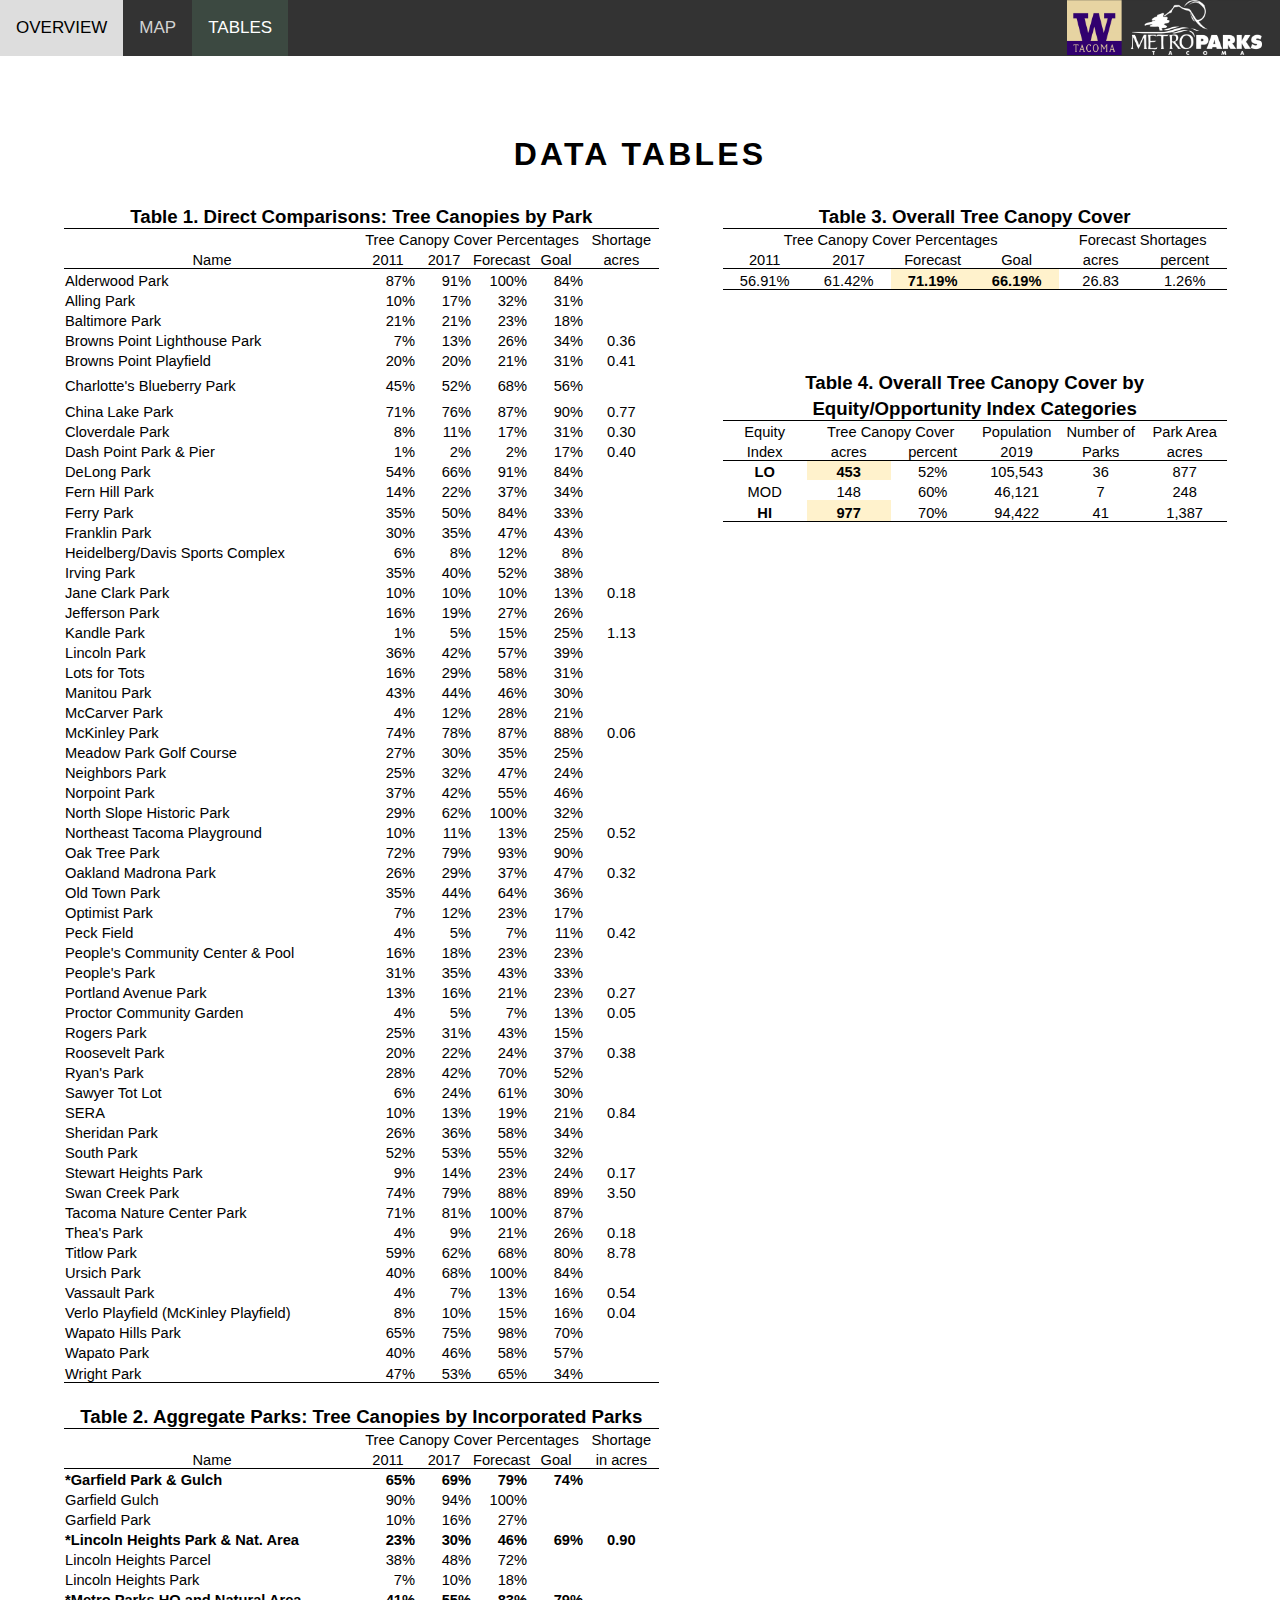
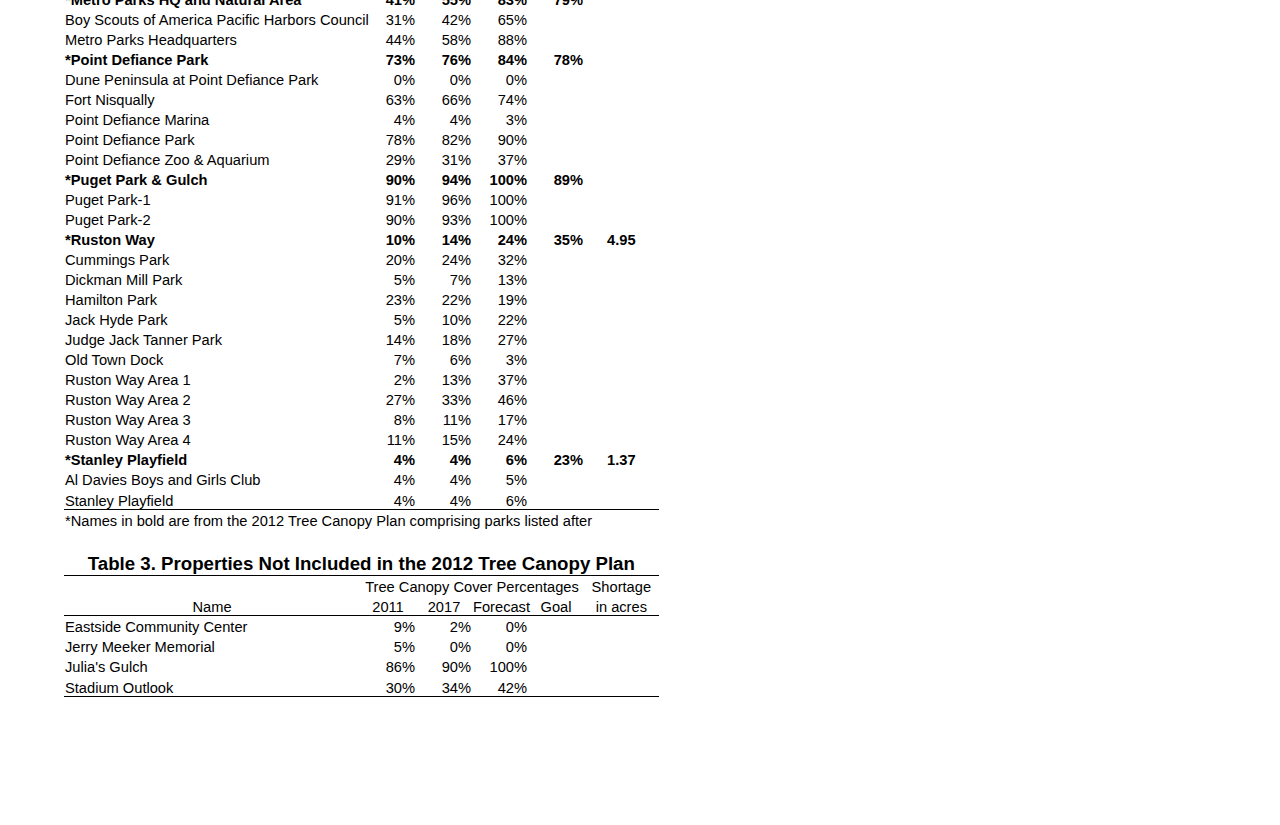
==== tables.htm @ c5629a5f "Add files via upload" ====
<html xmlns:o="urn:schemas-microsoft-com:office:office"
xmlns:x="urn:schemas-microsoft-com:office:excel"
xmlns="http://www.w3.org/TR/REC-html40">

<head>
<meta http-equiv=Content-Type content="text/html; charset=windows-1252">
<meta name=ProgId content=Excel.Sheet>
<meta name=Generator content="Microsoft Excel 15">
<link rel=File-List href="tables_files/filelist.xml">
<link rel="stylesheet" href="styles.css" type="text/css"/>
<style id="MPT_Tree_Canopy_2017_23294_Styles"><!--table
	{mso-displayed-decimal-separator:"\.";
	mso-displayed-thousand-separator:"\,";}
body {
	background-color:#ffffff;
}
.xl1523294
	{padding-top:1px;
	padding-right:1px;
	padding-left:1px;
	mso-ignore:padding;
	color:black;
	font-size:11.0pt;
	font-weight:400;
	font-style:normal;
	text-decoration:none;
	font-family:Calibri, sans-serif;
	mso-font-charset:0;
	mso-number-format:General;
	text-align:general;
	vertical-align:bottom;
	mso-background-source:auto;
	mso-pattern:auto;
	white-space:nowrap;}
.xl6523294
	{padding-top:1px;
	padding-right:1px;
	padding-left:1px;
	mso-ignore:padding;
	color:black;
	font-size:11.0pt;
	font-weight:400;
	font-style:normal;
	text-decoration:none;
	font-family:Calibri, sans-serif;
	mso-font-charset:0;
	mso-number-format:0%;
	text-align:general;
	vertical-align:bottom;
	mso-background-source:auto;
	mso-pattern:auto;
	white-space:nowrap;}
.xl6623294
	{padding-top:1px;
	padding-right:1px;
	padding-left:1px;
	mso-ignore:padding;
	color:black;
	font-size:11.0pt;
	font-weight:400;
	font-style:normal;
	text-decoration:none;
	font-family:Calibri, sans-serif;
	mso-font-charset:0;
	mso-number-format:"_\(* \#\,\#\#0_\)\;_\(* \\\(\#\,\#\#0\\\)\;_\(* \0022-\0022??_\)\;_\(\@_\)";
	text-align:general;
	vertical-align:bottom;
	mso-background-source:auto;
	mso-pattern:auto;
	white-space:nowrap;}
.xl6723294
	{padding-top:1px;
	padding-right:1px;
	padding-left:1px;
	mso-ignore:padding;
	color:black;
	font-size:11.0pt;
	font-weight:400;
	font-style:normal;
	text-decoration:none;
	font-family:Calibri, sans-serif;
	mso-font-charset:0;
	mso-number-format:General;
	text-align:general;
	vertical-align:bottom;
	mso-background-source:auto;
	mso-pattern:auto;
	white-space:normal;}
.xl6823294
	{padding-top:1px;
	padding-right:1px;
	padding-left:1px;
	mso-ignore:padding;
	color:black;
	font-size:11.0pt;
	font-weight:700;
	font-style:normal;
	text-decoration:none;
	font-family:Calibri, sans-serif;
	mso-font-charset:0;
	mso-number-format:General;
	text-align:general;
	vertical-align:bottom;
	mso-background-source:auto;
	mso-pattern:auto;
	white-space:nowrap;}
.xl6923294
	{padding-top:1px;
	padding-right:1px;
	padding-left:1px;
	mso-ignore:padding;
	color:black;
	font-size:11.0pt;
	font-weight:400;
	font-style:normal;
	text-decoration:none;
	font-family:Calibri, sans-serif;
	mso-font-charset:0;
	mso-number-format:"_\(* \#\,\#\#0_\)\;_\(* \\\(\#\,\#\#0\\\)\;_\(* \0022-\0022??_\)\;_\(\@_\)";
	text-align:center;
	vertical-align:bottom;
	mso-background-source:auto;
	mso-pattern:auto;
	white-space:nowrap;}
.xl7023294
	{padding-top:1px;
	padding-right:1px;
	padding-left:1px;
	mso-ignore:padding;
	color:black;
	font-size:11.0pt;
	font-weight:400;
	font-style:normal;
	text-decoration:none;
	font-family:Calibri, sans-serif;
	mso-font-charset:0;
	mso-number-format:General;
	text-align:center;
	vertical-align:bottom;
	mso-background-source:auto;
	mso-pattern:auto;
	white-space:normal;}
.xl7123294
	{padding-top:1px;
	padding-right:1px;
	padding-left:1px;
	mso-ignore:padding;
	color:black;
	font-size:11.0pt;
	font-weight:400;
	font-style:normal;
	text-decoration:none;
	font-family:Calibri, sans-serif;
	mso-font-charset:0;
	mso-number-format:General;
	text-align:center;
	vertical-align:bottom;
	mso-background-source:auto;
	mso-pattern:auto;
	white-space:nowrap;}
.xl7223294
	{padding-top:1px;
	padding-right:1px;
	padding-left:1px;
	mso-ignore:padding;
	color:black;
	font-size:11.0pt;
	font-weight:400;
	font-style:normal;
	text-decoration:none;
	font-family:Calibri, sans-serif;
	mso-font-charset:0;
	mso-number-format:General;
	text-align:general;
	vertical-align:bottom;
	border-top:.5pt solid windowtext;
	border-right:none;
	border-bottom:none;
	border-left:none;
	mso-background-source:auto;
	mso-pattern:auto;
	white-space:nowrap;}
.xl7323294
	{padding-top:1px;
	padding-right:1px;
	padding-left:1px;
	mso-ignore:padding;
	color:black;
	font-size:11.0pt;
	font-weight:400;
	font-style:normal;
	text-decoration:none;
	font-family:Calibri, sans-serif;
	mso-font-charset:0;
	mso-number-format:General;
	text-align:general;
	vertical-align:bottom;
	border-top:none;
	border-right:none;
	border-bottom:1.0pt solid windowtext;
	border-left:none;
	mso-background-source:auto;
	mso-pattern:auto;
	white-space:nowrap;}
.xl7423294
	{padding-top:1px;
	padding-right:1px;
	padding-left:1px;
	mso-ignore:padding;
	color:black;
	font-size:11.0pt;
	font-weight:400;
	font-style:normal;
	text-decoration:none;
	font-family:Calibri, sans-serif;
	mso-font-charset:0;
	mso-number-format:0%;
	text-align:general;
	vertical-align:bottom;
	border-top:none;
	border-right:none;
	border-bottom:1.0pt solid windowtext;
	border-left:none;
	mso-background-source:auto;
	mso-pattern:auto;
	white-space:nowrap;}
.xl7523294
	{padding-top:1px;
	padding-right:1px;
	padding-left:1px;
	mso-ignore:padding;
	color:black;
	font-size:11.0pt;
	font-weight:400;
	font-style:normal;
	text-decoration:none;
	font-family:Calibri, sans-serif;
	mso-font-charset:0;
	mso-number-format:General;
	text-align:center;
	vertical-align:bottom;
	border-top:1.0pt solid windowtext;
	border-right:none;
	border-bottom:none;
	border-left:none;
	mso-background-source:auto;
	mso-pattern:auto;
	white-space:nowrap;}
.xl7623294
	{padding-top:1px;
	padding-right:1px;
	padding-left:1px;
	mso-ignore:padding;
	color:black;
	font-size:11.0pt;
	font-weight:400;
	font-style:normal;
	text-decoration:none;
	font-family:Calibri, sans-serif;
	mso-font-charset:0;
	mso-number-format:General;
	text-align:center;
	vertical-align:bottom;
	border-top:none;
	border-right:none;
	border-bottom:.5pt solid windowtext;
	border-left:none;
	mso-background-source:auto;
	mso-pattern:auto;
	white-space:nowrap;}
.xl7723294
	{padding-top:1px;
	padding-right:1px;
	padding-left:1px;
	mso-ignore:padding;
	color:black;
	font-size:11.0pt;
	font-weight:400;
	font-style:normal;
	text-decoration:none;
	font-family:Calibri, sans-serif;
	mso-font-charset:0;
	mso-number-format:0%;
	text-align:center;
	vertical-align:bottom;
	border-top:none;
	border-right:none;
	border-bottom:.5pt solid windowtext;
	border-left:none;
	mso-background-source:auto;
	mso-pattern:auto;
	white-space:nowrap;}
.xl7823294
	{padding-top:1px;
	padding-right:1px;
	padding-left:1px;
	mso-ignore:padding;
	color:black;
	font-size:11.0pt;
	font-weight:400;
	font-style:normal;
	text-decoration:none;
	font-family:Calibri, sans-serif;
	mso-font-charset:0;
	mso-number-format:0%;
	text-align:center-across;
	vertical-align:bottom;
	border-top:1.0pt solid windowtext;
	border-right:none;
	border-bottom:none;
	border-left:none;
	mso-background-source:auto;
	mso-pattern:auto;
	white-space:nowrap;}
.xl7923294
	{padding-top:1px;
	padding-right:1px;
	padding-left:1px;
	mso-ignore:padding;
	color:black;
	font-size:11.0pt;
	font-weight:400;
	font-style:normal;
	text-decoration:none;
	font-family:Calibri, sans-serif;
	mso-font-charset:0;
	mso-number-format:"_\(* \#\,\#\#0\.00_\)\;_\(* \\\(\#\,\#\#0\.00\\\)\;_\(* \0022-\0022??_\)\;_\(\@_\)";
	text-align:general;
	vertical-align:bottom;
	mso-background-source:auto;
	mso-pattern:auto;
	white-space:nowrap;}
.xl8023294
	{padding-top:1px;
	padding-right:1px;
	padding-left:1px;
	mso-ignore:padding;
	color:black;
	font-size:11.0pt;
	font-weight:400;
	font-style:normal;
	text-decoration:none;
	font-family:Calibri, sans-serif;
	mso-font-charset:0;
	mso-number-format:0;
	text-align:center;
	vertical-align:bottom;
	mso-background-source:auto;
	mso-pattern:auto;
	white-space:nowrap;}
.xl8123294
	{padding-top:1px;
	padding-right:1px;
	padding-left:1px;
	mso-ignore:padding;
	color:black;
	font-size:11.0pt;
	font-weight:400;
	font-style:normal;
	text-decoration:none;
	font-family:Calibri, sans-serif;
	mso-font-charset:0;
	mso-number-format:0%;
	text-align:center;
	vertical-align:bottom;
	mso-background-source:auto;
	mso-pattern:auto;
	white-space:nowrap;}
.xl8223294
	{padding-top:1px;
	padding-right:1px;
	padding-left:1px;
	mso-ignore:padding;
	color:black;
	font-size:11.0pt;
	font-weight:700;
	font-style:normal;
	text-decoration:none;
	font-family:Calibri, sans-serif;
	mso-font-charset:0;
	mso-number-format:General;
	text-align:general;
	vertical-align:bottom;
	border-top:.5pt solid windowtext;
	border-right:none;
	border-bottom:none;
	border-left:none;
	mso-background-source:auto;
	mso-pattern:auto;
	white-space:nowrap;}
.xl8323294
	{padding-top:1px;
	padding-right:1px;
	padding-left:1px;
	mso-ignore:padding;
	color:black;
	font-size:11.0pt;
	font-weight:700;
	font-style:normal;
	text-decoration:none;
	font-family:Calibri, sans-serif;
	mso-font-charset:0;
	mso-number-format:0%;
	text-align:general;
	vertical-align:bottom;
	border-top:.5pt solid windowtext;
	border-right:none;
	border-bottom:none;
	border-left:none;
	mso-background-source:auto;
	mso-pattern:auto;
	white-space:nowrap;}
.xl8423294
	{padding-top:1px;
	padding-right:1px;
	padding-left:1px;
	mso-ignore:padding;
	color:black;
	font-size:11.0pt;
	font-weight:700;
	font-style:normal;
	text-decoration:none;
	font-family:Calibri, sans-serif;
	mso-font-charset:0;
	mso-number-format:0%;
	text-align:general;
	vertical-align:bottom;
	mso-background-source:auto;
	mso-pattern:auto;
	white-space:nowrap;}
.xl8523294
	{padding-top:1px;
	padding-right:1px;
	padding-left:1px;
	mso-ignore:padding;
	color:black;
	font-size:11.0pt;
	font-weight:400;
	font-style:normal;
	text-decoration:none;
	font-family:Calibri, sans-serif;
	mso-font-charset:0;
	mso-number-format:General;
	text-align:center;
	vertical-align:bottom;
	border-top:.5pt solid windowtext;
	border-right:none;
	border-bottom:none;
	border-left:none;
	mso-background-source:auto;
	mso-pattern:auto;
	white-space:nowrap;}
.xl8623294
	{padding-top:1px;
	padding-right:1px;
	padding-left:1px;
	mso-ignore:padding;
	color:black;
	font-size:11.0pt;
	font-weight:400;
	font-style:normal;
	text-decoration:none;
	font-family:Calibri, sans-serif;
	mso-font-charset:0;
	mso-number-format:0%;
	text-align:general;
	vertical-align:bottom;
	border-top:.5pt solid windowtext;
	border-right:none;
	border-bottom:none;
	border-left:none;
	mso-background-source:auto;
	mso-pattern:auto;
	white-space:nowrap;}
.xl8723294
	{padding-top:1px;
	padding-right:1px;
	padding-left:1px;
	mso-ignore:padding;
	color:black;
	font-size:11.0pt;
	font-weight:400;
	font-style:normal;
	text-decoration:none;
	font-family:Calibri, sans-serif;
	mso-font-charset:0;
	mso-number-format:"\#\,\#\#0\.00_\)\;\\\(\#\,\#\#0\.00\\\)";
	text-align:center;
	vertical-align:bottom;
	mso-background-source:auto;
	mso-pattern:auto;
	white-space:nowrap;}
.xl8823294
	{padding-top:1px;
	padding-right:1px;
	padding-left:1px;
	mso-ignore:padding;
	color:black;
	font-size:11.0pt;
	font-weight:400;
	font-style:normal;
	text-decoration:none;
	font-family:Calibri, sans-serif;
	mso-font-charset:0;
	mso-number-format:0%;
	text-align:center;
	vertical-align:bottom;
	mso-background-source:auto;
	mso-pattern:auto;
	white-space:nowrap;}
.xl8923294
	{padding-top:1px;
	padding-right:1px;
	padding-left:1px;
	mso-ignore:padding;
	color:black;
	font-size:11.0pt;
	font-weight:400;
	font-style:normal;
	text-decoration:none;
	font-family:Calibri, sans-serif;
	mso-font-charset:0;
	mso-number-format:Percent;
	text-align:center;
	vertical-align:bottom;
	border-top:.5pt solid windowtext;
	border-right:none;
	border-bottom:1.0pt solid windowtext;
	border-left:none;
	mso-background-source:auto;
	mso-pattern:auto;
	white-space:nowrap;}
.xl9023294
	{padding-top:1px;
	padding-right:1px;
	padding-left:1px;
	mso-ignore:padding;
	color:black;
	font-size:11.0pt;
	font-weight:400;
	font-style:normal;
	text-decoration:none;
	font-family:Calibri, sans-serif;
	mso-font-charset:0;
	mso-number-format:"\#\,\#\#0\.00_\)\;\\\(\#\,\#\#0\.00\\\)";
	text-align:center;
	vertical-align:bottom;
	border-top:.5pt solid windowtext;
	border-right:none;
	border-bottom:1.0pt solid windowtext;
	border-left:none;
	mso-background-source:auto;
	mso-pattern:auto;
	white-space:nowrap;}
.xl9123294
	{padding-top:1px;
	padding-right:1px;
	padding-left:1px;
	mso-ignore:padding;
	color:black;
	font-size:11.0pt;
	font-weight:700;
	font-style:normal;
	text-decoration:none;
	font-family:Calibri, sans-serif;
	mso-font-charset:0;
	mso-number-format:General;
	text-align:center;
	vertical-align:bottom;
	border-top:.5pt solid windowtext;
	border-right:none;
	border-bottom:none;
	border-left:none;
	mso-background-source:auto;
	mso-pattern:auto;
	white-space:nowrap;}
.xl9223294
	{padding-top:1px;
	padding-right:1px;
	padding-left:1px;
	mso-ignore:padding;
	color:black;
	font-size:11.0pt;
	font-weight:700;
	font-style:normal;
	text-decoration:none;
	font-family:Calibri, sans-serif;
	mso-font-charset:0;
	mso-number-format:0;
	text-align:center;
	vertical-align:bottom;
	border-top:.5pt solid windowtext;
	border-right:none;
	border-bottom:none;
	border-left:none;
	background:#FFF2CC;
	mso-pattern:black none;
	white-space:nowrap;}
.xl9323294
	{padding-top:1px;
	padding-right:1px;
	padding-left:1px;
	mso-ignore:padding;
	color:black;
	font-size:11.0pt;
	font-weight:400;
	font-style:normal;
	text-decoration:none;
	font-family:Calibri, sans-serif;
	mso-font-charset:0;
	mso-number-format:0%;
	text-align:center;
	vertical-align:bottom;
	border-top:.5pt solid windowtext;
	border-right:none;
	border-bottom:none;
	border-left:none;
	mso-background-source:auto;
	mso-pattern:auto;
	white-space:nowrap;}
.xl9423294
	{padding-top:1px;
	padding-right:1px;
	padding-left:1px;
	mso-ignore:padding;
	color:black;
	font-size:11.0pt;
	font-weight:700;
	font-style:normal;
	text-decoration:none;
	font-family:Calibri, sans-serif;
	mso-font-charset:0;
	mso-number-format:General;
	text-align:center;
	vertical-align:bottom;
	border-top:none;
	border-right:none;
	border-bottom:1.0pt solid windowtext;
	border-left:none;
	mso-background-source:auto;
	mso-pattern:auto;
	white-space:nowrap;}
.xl9523294
	{padding-top:1px;
	padding-right:1px;
	padding-left:1px;
	mso-ignore:padding;
	color:black;
	font-size:11.0pt;
	font-weight:700;
	font-style:normal;
	text-decoration:none;
	font-family:Calibri, sans-serif;
	mso-font-charset:0;
	mso-number-format:0;
	text-align:center;
	vertical-align:bottom;
	border-top:none;
	border-right:none;
	border-bottom:1.0pt solid windowtext;
	border-left:none;
	background:#FFF2CC;
	mso-pattern:black none;
	white-space:nowrap;}
.xl9623294
	{padding-top:1px;
	padding-right:1px;
	padding-left:1px;
	mso-ignore:padding;
	color:black;
	font-size:11.0pt;
	font-weight:400;
	font-style:normal;
	text-decoration:none;
	font-family:Calibri, sans-serif;
	mso-font-charset:0;
	mso-number-format:General;
	text-align:center;
	vertical-align:bottom;
	border-top:none;
	border-right:none;
	border-bottom:1.0pt solid windowtext;
	border-left:none;
	mso-background-source:auto;
	mso-pattern:auto;
	white-space:nowrap;}
.xl9723294
	{padding-top:1px;
	padding-right:1px;
	padding-left:1px;
	mso-ignore:padding;
	color:black;
	font-size:11.0pt;
	font-weight:400;
	font-style:normal;
	text-decoration:none;
	font-family:Calibri, sans-serif;
	mso-font-charset:0;
	mso-number-format:0%;
	text-align:center;
	vertical-align:bottom;
	border-top:none;
	border-right:none;
	border-bottom:1.0pt solid windowtext;
	border-left:none;
	mso-background-source:auto;
	mso-pattern:auto;
	white-space:nowrap;}
.xl9823294
	{padding-top:1px;
	padding-right:1px;
	padding-left:1px;
	mso-ignore:padding;
	color:black;
	font-size:11.0pt;
	font-weight:700;
	font-style:normal;
	text-decoration:none;
	font-family:Calibri, sans-serif;
	mso-font-charset:0;
	mso-number-format:Percent;
	text-align:center;
	vertical-align:bottom;
	border-top:.5pt solid windowtext;
	border-right:none;
	border-bottom:1.0pt solid windowtext;
	border-left:none;
	background:#FFF2CC;
	mso-pattern:black none;
	white-space:nowrap;}
.xl9923294
	{padding-top:1px;
	padding-right:1px;
	padding-left:1px;
	mso-ignore:padding;
	color:black;
	font-size:11.0pt;
	font-weight:400;
	font-style:normal;
	text-decoration:none;
	font-family:Calibri, sans-serif;
	mso-font-charset:0;
	mso-number-format:Fixed;
	text-align:center;
	vertical-align:bottom;
	border-top:.5pt solid windowtext;
	border-right:none;
	border-bottom:none;
	border-left:none;
	mso-background-source:auto;
	mso-pattern:auto;
	white-space:nowrap;}
.xl10023294
	{padding-top:1px;
	padding-right:1px;
	padding-left:1px;
	mso-ignore:padding;
	color:black;
	font-size:11.0pt;
	font-weight:400;
	font-style:normal;
	text-decoration:none;
	font-family:Calibri, sans-serif;
	mso-font-charset:0;
	mso-number-format:Fixed;
	text-align:center;
	vertical-align:bottom;
	mso-background-source:auto;
	mso-pattern:auto;
	white-space:nowrap;}
.xl10123294
	{padding-top:1px;
	padding-right:1px;
	padding-left:1px;
	mso-ignore:padding;
	color:black;
	font-size:11.0pt;
	font-weight:400;
	font-style:normal;
	text-decoration:none;
	font-family:Calibri, sans-serif;
	mso-font-charset:0;
	mso-number-format:Fixed;
	text-align:center;
	vertical-align:bottom;
	border-top:none;
	border-right:none;
	border-bottom:1.0pt solid windowtext;
	border-left:none;
	mso-background-source:auto;
	mso-pattern:auto;
	white-space:nowrap;}
.xl10223294
	{padding-top:1px;
	padding-right:1px;
	padding-left:1px;
	mso-ignore:padding;
	color:black;
	font-size:11.0pt;
	font-weight:400;
	font-style:normal;
	text-decoration:none;
	font-family:Calibri, sans-serif;
	mso-font-charset:0;
	mso-number-format:"\#\,\#\#0";
	text-align:center;
	vertical-align:bottom;
	border-top:.5pt solid windowtext;
	border-right:none;
	border-bottom:none;
	border-left:none;
	mso-background-source:auto;
	mso-pattern:auto;
	white-space:nowrap;}
.xl10323294
	{padding-top:1px;
	padding-right:1px;
	padding-left:1px;
	mso-ignore:padding;
	color:black;
	font-size:11.0pt;
	font-weight:400;
	font-style:normal;
	text-decoration:none;
	font-family:Calibri, sans-serif;
	mso-font-charset:0;
	mso-number-format:"\#\,\#\#0";
	text-align:center;
	vertical-align:bottom;
	mso-background-source:auto;
	mso-pattern:auto;
	white-space:nowrap;}
.xl10423294
	{padding-top:1px;
	padding-right:1px;
	padding-left:1px;
	mso-ignore:padding;
	color:black;
	font-size:11.0pt;
	font-weight:400;
	font-style:normal;
	text-decoration:none;
	font-family:Calibri, sans-serif;
	mso-font-charset:0;
	mso-number-format:"\#\,\#\#0";
	text-align:center;
	vertical-align:bottom;
	border-top:none;
	border-right:none;
	border-bottom:1.0pt solid windowtext;
	border-left:none;
	mso-background-source:auto;
	mso-pattern:auto;
	white-space:nowrap;}
.xl10523294
	{padding-top:1px;
	padding-right:1px;
	padding-left:1px;
	mso-ignore:padding;
	color:black;
	font-size:11.0pt;
	font-weight:400;
	font-style:normal;
	text-decoration:none;
	font-family:Calibri, sans-serif;
	mso-font-charset:0;
	mso-number-format:"\#\,\#\#0_\)\;\\\(\#\,\#\#0\\\)";
	text-align:center;
	vertical-align:bottom;
	border-top:.5pt solid windowtext;
	border-right:none;
	border-bottom:none;
	border-left:none;
	mso-background-source:auto;
	mso-pattern:auto;
	white-space:nowrap;}
.xl10623294
	{padding-top:1px;
	padding-right:1px;
	padding-left:1px;
	mso-ignore:padding;
	color:black;
	font-size:11.0pt;
	font-weight:400;
	font-style:normal;
	text-decoration:none;
	font-family:Calibri, sans-serif;
	mso-font-charset:0;
	mso-number-format:"\#\,\#\#0_\)\;\\\(\#\,\#\#0\\\)";
	text-align:center;
	vertical-align:bottom;
	mso-background-source:auto;
	mso-pattern:auto;
	white-space:nowrap;}
.xl10723294
	{padding-top:1px;
	padding-right:1px;
	padding-left:1px;
	mso-ignore:padding;
	color:black;
	font-size:11.0pt;
	font-weight:400;
	font-style:normal;
	text-decoration:none;
	font-family:Calibri, sans-serif;
	mso-font-charset:0;
	mso-number-format:"\#\,\#\#0_\)\;\\\(\#\,\#\#0\\\)";
	text-align:center;
	vertical-align:bottom;
	border-top:none;
	border-right:none;
	border-bottom:1.0pt solid windowtext;
	border-left:none;
	mso-background-source:auto;
	mso-pattern:auto;
	white-space:nowrap;}
.xl10823294
	{padding-top:1px;
	padding-right:1px;
	padding-left:1px;
	mso-ignore:padding;
	color:black;
	font-size:14.0pt;
	font-weight:700;
	font-style:normal;
	text-decoration:none;
	font-family:Calibri, sans-serif;
	mso-font-charset:0;
	mso-number-format:"_\(* \#\,\#\#0_\)\;_\(* \\\(\#\,\#\#0\\\)\;_\(* \0022-\0022??_\)\;_\(\@_\)";
	text-align:center-across;
	vertical-align:bottom;
	border-top:none;
	border-right:none;
	border-bottom:1.0pt solid windowtext;
	border-left:none;
	mso-background-source:auto;
	mso-pattern:auto;
	white-space:nowrap;}
.xl10923294
	{padding-top:1px;
	padding-right:1px;
	padding-left:1px;
	mso-ignore:padding;
	color:black;
	font-size:14.0pt;
	font-weight:700;
	font-style:normal;
	text-decoration:none;
	font-family:Calibri, sans-serif;
	mso-font-charset:0;
	mso-number-format:General;
	text-align:center-across;
	vertical-align:bottom;
	mso-background-source:auto;
	mso-pattern:auto;
	white-space:nowrap;}
.xl11023294
	{padding-top:1px;
	padding-right:1px;
	padding-left:1px;
	mso-ignore:padding;
	color:black;
	font-size:14.0pt;
	font-weight:700;
	font-style:normal;
	text-decoration:none;
	font-family:Calibri, sans-serif;
	mso-font-charset:0;
	mso-number-format:General;
	text-align:center-across;
	vertical-align:bottom;
	border-top:none;
	border-right:none;
	border-bottom:1.0pt solid windowtext;
	border-left:none;
	mso-background-source:auto;
	mso-pattern:auto;
	white-space:nowrap;}
.xl11123294
	{padding-top:1px;
	padding-right:1px;
	padding-left:1px;
	mso-ignore:padding;
	color:black;
	font-size:11.0pt;
	font-weight:400;
	font-style:normal;
	text-decoration:none;
	font-family:Calibri, sans-serif;
	mso-font-charset:0;
	mso-number-format:"\#\,\#\#0\.00_\)\;\\\(\#\,\#\#0\.00\\\)";
	text-align:center;
	vertical-align:bottom;
	border-top:none;
	border-right:none;
	border-bottom:1.0pt solid windowtext;
	border-left:none;
	mso-background-source:auto;
	mso-pattern:auto;
	white-space:nowrap;}
.xl11223294
	{padding-top:1px;
	padding-right:1px;
	padding-left:1px;
	mso-ignore:padding;
	color:black;
	font-size:11.0pt;
	font-weight:700;
	font-style:normal;
	text-decoration:none;
	font-family:Calibri, sans-serif;
	mso-font-charset:0;
	mso-number-format:"\#\,\#\#0\.00_\)\;\\\(\#\,\#\#0\.00\\\)";
	text-align:center;
	vertical-align:bottom;
	border-top:.5pt solid windowtext;
	border-right:none;
	border-bottom:none;
	border-left:none;
	mso-background-source:auto;
	mso-pattern:auto;
	white-space:nowrap;}
.xl11323294
	{padding-top:1px;
	padding-right:1px;
	padding-left:1px;
	mso-ignore:padding;
	color:black;
	font-size:11.0pt;
	font-weight:700;
	font-style:normal;
	text-decoration:none;
	font-family:Calibri, sans-serif;
	mso-font-charset:0;
	mso-number-format:"\#\,\#\#0\.00_\)\;\\\(\#\,\#\#0\.00\\\)";
	text-align:center;
	vertical-align:bottom;
	mso-background-source:auto;
	mso-pattern:auto;
	white-space:nowrap;}
.xl11423294
	{padding-top:1px;
	padding-right:1px;
	padding-left:1px;
	mso-ignore:padding;
	color:black;
	font-size:11.0pt;
	font-weight:400;
	font-style:normal;
	text-decoration:none;
	font-family:Calibri, sans-serif;
	mso-font-charset:0;
	mso-number-format:0%;
	text-align:center;
	vertical-align:bottom;
	border-top:1.0pt solid windowtext;
	border-right:none;
	border-bottom:none;
	border-left:none;
	mso-background-source:auto;
	mso-pattern:auto;
	white-space:nowrap;}
--></style>
<title>Tables: Tree Canopy Update</title>
</head>

<body>
<!--[if !excel]>&nbsp;&nbsp;<![endif]-->
<!--The following information was generated by Microsoft Excel's Publish as Web
Page wizard.-->
<!--If the same item is republished from Excel, all information between the DIV
tags will be replaced.-->
<!----------------------------->
<!--START OF OUTPUT FROM EXCEL PUBLISH AS WEB PAGE WIZARD -->
<!----------------------------->

<body>
	<div class="topnav">
	 <a href="index.html">OVERVIEW</a>
	 <a href="map.html">MAP</a>
	 <a class="active" href="tables.htm">TABLES</a>
	 <img src="images/Logos_UW_MPT.png" style="height:55px; float:right">
	</div>
	<h1>Data Tables</h1>

<div id="MPT_Tree_Canopy_2017_23294" align=center x:publishsource="Excel">

<table border=0 cellpadding=0 cellspacing=0 width=1163 style='border-collapse:
 collapse;table-layout:fixed;width:872pt'>
 <col class=xl6623294 width=296 style='mso-width-source:userset;mso-width-alt:
 10825;width:222pt'>
 <col class=xl6523294 width=56 span=4 style='mso-width-source:userset;
 mso-width-alt:2048;width:42pt'>
 <col class=xl6923294 width=75 style='mso-width-source:userset;mso-width-alt:
 2742;width:56pt'>
 <col width=64 style='width:48pt'>
 <col width=84 span=6 style='mso-width-source:userset;mso-width-alt:3072;
 width:63pt'>
 <tr height=26 style='height:19.5pt'>
  <td height=26 colspan=6 class=xl11023294 align=center width=595
  style='height:19.5pt;width:446pt'>Table 1. Direct Comparisons: Tree Canopies
  by Park</td>
  <td class=xl1523294 width=64 style='width:48pt'></td>
  <td colspan=6 class=xl10923294 align=center width=504 style='width:378pt'>Table
  3. Overall Tree Canopy Cover</td>
 </tr>
 <tr height=20 style='height:15.0pt'>
  <td height=20 class=xl7523294 style='height:15.0pt'>&nbsp;</td>
  <td colspan=4 class=xl7823294 align=center>Tree Canopy Cover Percentages</td>
  <td class=xl7123294>Shortage</td>
  <td class=xl1523294></td>
  <td colspan=4 class=xl7523294>Tree Canopy Cover Percentages</td>
  <td colspan=2 class=xl7523294>Forecast Shortages</td>
 </tr>
 <tr class=xl6723294 height=20 style='height:15.0pt'>
  <td height=20 class=xl7623294 style='height:15.0pt'>Name</td>
  <td class=xl7623294>2011</td>
  <td class=xl7623294>2017</td>
  <td class=xl7623294>Forecast</td>
  <td class=xl7723294>Goal</td>
  <td class=xl7623294>acres</td>
  <td class=xl6723294 width=64 style='width:48pt'></td>
  <td class=xl7023294 width=84 style='width:63pt'>2011</td>
  <td class=xl7023294 width=84 style='width:63pt'>2017</td>
  <td class=xl7023294 width=84 style='width:63pt'>Forecast</td>
  <td class=xl7123294>Goal</td>
  <td class=xl7123294>acres</td>
  <td class=xl7023294 width=84 style='width:63pt'>percent</td>
 </tr>
 <tr height=21 style='height:15.75pt'>
  <td height=21 class=xl1523294 style='height:15.75pt'>Alderwood Park</td>
  <td class=xl6523294 align=right>87%</td>
  <td class=xl6523294 align=right>91%</td>
  <td class=xl6523294 align=right>100%</td>
  <td class=xl6523294 align=right>84%</td>
  <td class=xl8723294></td>
  <td class=xl1523294></td>
  <td class=xl8923294>56.91%</td>
  <td class=xl8923294>61.42%</td>
  <td class=xl9823294>71.19%</td>
  <td class=xl9823294>66.19%</td>
  <td class=xl9023294>26.83 </td>
  <td class=xl8923294>1.26%</td>
 </tr>
 <tr height=20 style='height:15.0pt'>
  <td height=20 class=xl1523294 style='height:15.0pt'>Alling Park</td>
  <td class=xl6523294 align=right>10%</td>
  <td class=xl6523294 align=right>17%</td>
  <td class=xl6523294 align=right>32%</td>
  <td class=xl6523294 align=right>31%</td>
  <td class=xl8723294></td>
  <td class=xl1523294></td>
  <td class=xl1523294></td>
  <td class=xl1523294></td>
  <td class=xl1523294></td>
  <td class=xl1523294></td>
  <td class=xl7923294></td>
  <td class=xl1523294></td>
 </tr>
 <tr height=20 style='height:15.0pt'>
  <td height=20 class=xl1523294 style='height:15.0pt'>Baltimore Park</td>
  <td class=xl6523294 align=right>21%</td>
  <td class=xl6523294 align=right>21%</td>
  <td class=xl6523294 align=right>23%</td>
  <td class=xl6523294 align=right>18%</td>
  <td class=xl8723294></td>
  <td class=xl1523294></td>
  <td class=xl1523294></td>
  <td class=xl1523294></td>
  <td class=xl1523294></td>
  <td class=xl1523294></td>
  <td class=xl1523294></td>
  <td class=xl1523294></td>
 </tr>
 <tr height=20 style='height:15.0pt'>
  <td height=20 class=xl1523294 style='height:15.0pt'>Browns Point Lighthouse
  Park</td>
  <td class=xl6523294 align=right>7%</td>
  <td class=xl6523294 align=right>13%</td>
  <td class=xl6523294 align=right>26%</td>
  <td class=xl6523294 align=right>34%</td>
  <td class=xl8723294>0.36 </td>
  <td class=xl1523294></td>
  <td class=xl1523294></td>
  <td class=xl1523294></td>
  <td class=xl1523294></td>
  <td class=xl1523294></td>
  <td class=xl1523294></td>
  <td class=xl1523294></td>
 </tr>
 <tr height=20 style='height:15.0pt'>
  <td height=20 class=xl1523294 style='height:15.0pt'>Browns Point Playfield</td>
  <td class=xl6523294 align=right>20%</td>
  <td class=xl6523294 align=right>20%</td>
  <td class=xl6523294 align=right>21%</td>
  <td class=xl6523294 align=right>31%</td>
  <td class=xl8723294>0.41 </td>
  <td class=xl1523294></td>
  <td class=xl1523294></td>
  <td class=xl1523294></td>
  <td class=xl1523294></td>
  <td class=xl1523294></td>
  <td class=xl1523294></td>
  <td class=xl1523294></td>
 </tr>
 <tr height=25 style='height:18.75pt'>
  <td height=25 class=xl1523294 style='height:18.75pt'>Charlotte's Blueberry
  Park</td>
  <td class=xl6523294 align=right>45%</td>
  <td class=xl6523294 align=right>52%</td>
  <td class=xl6523294 align=right>68%</td>
  <td class=xl6523294 align=right>56%</td>
  <td class=xl8723294></td>
  <td class=xl1523294></td>
  <td colspan=6 class=xl10923294 align=center>Table 4. Overall Tree Canopy
  Cover by</td>
 </tr>
 <tr height=26 style='height:19.5pt'>
  <td height=26 class=xl1523294 style='height:19.5pt'>China Lake Park</td>
  <td class=xl6523294 align=right>71%</td>
  <td class=xl6523294 align=right>76%</td>
  <td class=xl6523294 align=right>87%</td>
  <td class=xl6523294 align=right>90%</td>
  <td class=xl8723294>0.77 </td>
  <td class=xl1523294></td>
  <td colspan=6 class=xl10923294 align=center>Equity/Opportunity Index
  Categories</td>
 </tr>
 <tr height=20 style='height:15.0pt'>
  <td height=20 class=xl1523294 style='height:15.0pt'>Cloverdale Park</td>
  <td class=xl6523294 align=right>8%</td>
  <td class=xl6523294 align=right>11%</td>
  <td class=xl6523294 align=right>17%</td>
  <td class=xl6523294 align=right>31%</td>
  <td class=xl8723294>0.30 </td>
  <td class=xl1523294></td>
  <td class=xl7523294>Equity</td>
  <td colspan=2 class=xl7523294>Tree Canopy Cover</td>
  <td class=xl7523294>Population</td>
  <td class=xl7523294>Number of</td>
  <td class=xl7523294>Park Area</td>
 </tr>
 <tr height=20 style='height:15.0pt'>
  <td height=20 class=xl1523294 style='height:15.0pt'>Dash Point Park &amp;
  Pier</td>
  <td class=xl6523294 align=right>1%</td>
  <td class=xl6523294 align=right>2%</td>
  <td class=xl6523294 align=right>2%</td>
  <td class=xl6523294 align=right>17%</td>
  <td class=xl8723294>0.40 </td>
  <td class=xl1523294></td>
  <td class=xl7123294>Index</td>
  <td class=xl7123294>acres</td>
  <td class=xl7123294>percent</td>
  <td class=xl7123294>2019</td>
  <td class=xl7123294>Parks</td>
  <td class=xl7123294>acres</td>
 </tr>
 <tr height=20 style='height:15.0pt'>
  <td height=20 class=xl1523294 style='height:15.0pt'>DeLong Park</td>
  <td class=xl6523294 align=right>54%</td>
  <td class=xl6523294 align=right>66%</td>
  <td class=xl6523294 align=right>91%</td>
  <td class=xl6523294 align=right>84%</td>
  <td class=xl8723294></td>
  <td class=xl1523294></td>
  <td class=xl9123294>LO</td>
  <td class=xl9223294>453</td>
  <td class=xl9323294>52%</td>
  <td class=xl10223294>105,543</td>
  <td class=xl8523294>36</td>
  <td class=xl10523294>877 </td>
 </tr>
 <tr height=20 style='height:15.0pt'>
  <td height=20 class=xl1523294 style='height:15.0pt'>Fern Hill Park</td>
  <td class=xl6523294 align=right>14%</td>
  <td class=xl6523294 align=right>22%</td>
  <td class=xl6523294 align=right>37%</td>
  <td class=xl6523294 align=right>34%</td>
  <td class=xl8723294></td>
  <td class=xl1523294></td>
  <td class=xl7123294>MOD</td>
  <td class=xl8023294>148</td>
  <td class=xl8823294>60%</td>
  <td class=xl10323294>46,121</td>
  <td class=xl7123294>7</td>
  <td class=xl10623294>248 </td>
 </tr>
 <tr height=21 style='height:15.75pt'>
  <td height=21 class=xl1523294 style='height:15.75pt'>Ferry Park</td>
  <td class=xl6523294 align=right>35%</td>
  <td class=xl6523294 align=right>50%</td>
  <td class=xl6523294 align=right>84%</td>
  <td class=xl6523294 align=right>33%</td>
  <td class=xl8723294></td>
  <td class=xl1523294></td>
  <td class=xl9423294>HI</td>
  <td class=xl9523294>977</td>
  <td class=xl9723294>70%</td>
  <td class=xl10423294>94,422</td>
  <td class=xl9623294>41</td>
  <td class=xl10723294>1,387 </td>
 </tr>
 <tr height=20 style='height:15.0pt'>
  <td height=20 class=xl1523294 style='height:15.0pt'>Franklin Park</td>
  <td class=xl6523294 align=right>30%</td>
  <td class=xl6523294 align=right>35%</td>
  <td class=xl6523294 align=right>47%</td>
  <td class=xl6523294 align=right>43%</td>
  <td class=xl8723294></td>
  <td class=xl1523294></td>
  <td class=xl1523294></td>
  <td class=xl1523294></td>
  <td class=xl1523294></td>
  <td class=xl1523294></td>
  <td class=xl1523294></td>
  <td class=xl1523294></td>
 </tr>
 <tr height=20 style='height:15.0pt'>
  <td height=20 class=xl1523294 style='height:15.0pt'>Heidelberg/Davis Sports
  Complex</td>
  <td class=xl6523294 align=right>6%</td>
  <td class=xl6523294 align=right>8%</td>
  <td class=xl6523294 align=right>12%</td>
  <td class=xl6523294 align=right>8%</td>
  <td class=xl8723294></td>
  <td class=xl1523294></td>
  <td class=xl1523294></td>
  <td class=xl1523294></td>
  <td class=xl1523294></td>
  <td class=xl1523294></td>
  <td class=xl1523294></td>
  <td class=xl1523294></td>
 </tr>
 <tr height=20 style='height:15.0pt'>
  <td height=20 class=xl1523294 style='height:15.0pt'>Irving Park</td>
  <td class=xl6523294 align=right>35%</td>
  <td class=xl6523294 align=right>40%</td>
  <td class=xl6523294 align=right>52%</td>
  <td class=xl6523294 align=right>38%</td>
  <td class=xl8723294></td>
  <td class=xl1523294></td>
  <td class=xl1523294></td>
  <td class=xl1523294></td>
  <td class=xl1523294></td>
  <td class=xl1523294></td>
  <td class=xl1523294></td>
  <td class=xl1523294></td>
 </tr>
 <tr height=20 style='height:15.0pt'>
  <td height=20 class=xl1523294 style='height:15.0pt'>Jane Clark Park</td>
  <td class=xl6523294 align=right>10%</td>
  <td class=xl6523294 align=right>10%</td>
  <td class=xl6523294 align=right>10%</td>
  <td class=xl6523294 align=right>13%</td>
  <td class=xl8723294>0.18 </td>
  <td class=xl1523294></td>
  <td class=xl1523294></td>
  <td class=xl1523294></td>
  <td class=xl1523294></td>
  <td class=xl1523294></td>
  <td class=xl1523294></td>
  <td class=xl1523294></td>
 </tr>
 <tr height=20 style='height:15.0pt'>
  <td height=20 class=xl1523294 style='height:15.0pt'>Jefferson Park</td>
  <td class=xl6523294 align=right>16%</td>
  <td class=xl6523294 align=right>19%</td>
  <td class=xl6523294 align=right>27%</td>
  <td class=xl6523294 align=right>26%</td>
  <td class=xl8723294></td>
  <td class=xl1523294></td>
  <td class=xl1523294></td>
  <td class=xl1523294></td>
  <td class=xl1523294></td>
  <td class=xl1523294></td>
  <td class=xl1523294></td>
  <td class=xl1523294></td>
 </tr>
 <tr height=20 style='height:15.0pt'>
  <td height=20 class=xl1523294 style='height:15.0pt'>Kandle Park</td>
  <td class=xl6523294 align=right>1%</td>
  <td class=xl6523294 align=right>5%</td>
  <td class=xl6523294 align=right>15%</td>
  <td class=xl6523294 align=right>25%</td>
  <td class=xl8723294>1.13 </td>
  <td class=xl1523294></td>
  <td class=xl1523294></td>
  <td class=xl1523294></td>
  <td class=xl1523294></td>
  <td class=xl1523294></td>
  <td class=xl1523294></td>
  <td class=xl1523294></td>
 </tr>
 <tr height=20 style='height:15.0pt'>
  <td height=20 class=xl1523294 style='height:15.0pt'>Lincoln Park</td>
  <td class=xl6523294 align=right>36%</td>
  <td class=xl6523294 align=right>42%</td>
  <td class=xl6523294 align=right>57%</td>
  <td class=xl6523294 align=right>39%</td>
  <td class=xl8723294></td>
  <td class=xl1523294></td>
  <td class=xl1523294></td>
  <td class=xl1523294></td>
  <td class=xl1523294></td>
  <td class=xl1523294></td>
  <td class=xl1523294></td>
  <td class=xl1523294></td>
 </tr>
 <tr height=20 style='height:15.0pt'>
  <td height=20 class=xl1523294 style='height:15.0pt'>Lots for Tots</td>
  <td class=xl6523294 align=right>16%</td>
  <td class=xl6523294 align=right>29%</td>
  <td class=xl6523294 align=right>58%</td>
  <td class=xl6523294 align=right>31%</td>
  <td class=xl8723294></td>
  <td class=xl1523294></td>
  <td class=xl1523294></td>
  <td class=xl1523294></td>
  <td class=xl1523294></td>
  <td class=xl1523294></td>
  <td class=xl1523294></td>
  <td class=xl1523294></td>
 </tr>
 <tr height=20 style='height:15.0pt'>
  <td height=20 class=xl1523294 style='height:15.0pt'>Manitou Park</td>
  <td class=xl6523294 align=right>43%</td>
  <td class=xl6523294 align=right>44%</td>
  <td class=xl6523294 align=right>46%</td>
  <td class=xl6523294 align=right>30%</td>
  <td class=xl8723294></td>
  <td class=xl1523294></td>
  <td class=xl1523294></td>
  <td class=xl1523294></td>
  <td class=xl1523294></td>
  <td class=xl1523294></td>
  <td class=xl1523294></td>
  <td class=xl1523294></td>
 </tr>
 <tr height=20 style='height:15.0pt'>
  <td height=20 class=xl1523294 style='height:15.0pt'>McCarver Park</td>
  <td class=xl6523294 align=right>4%</td>
  <td class=xl6523294 align=right>12%</td>
  <td class=xl6523294 align=right>28%</td>
  <td class=xl6523294 align=right>21%</td>
  <td class=xl8723294></td>
  <td class=xl1523294></td>
  <td class=xl1523294></td>
  <td class=xl1523294></td>
  <td class=xl1523294></td>
  <td class=xl1523294></td>
  <td class=xl1523294></td>
  <td class=xl1523294></td>
 </tr>
 <tr height=20 style='height:15.0pt'>
  <td height=20 class=xl1523294 style='height:15.0pt'>McKinley Park</td>
  <td class=xl6523294 align=right>74%</td>
  <td class=xl6523294 align=right>78%</td>
  <td class=xl6523294 align=right>87%</td>
  <td class=xl6523294 align=right>88%</td>
  <td class=xl8723294>0.06 </td>
  <td class=xl1523294></td>
  <td class=xl1523294></td>
  <td class=xl1523294></td>
  <td class=xl1523294></td>
  <td class=xl1523294></td>
  <td class=xl1523294></td>
  <td class=xl1523294></td>
 </tr>
 <tr height=20 style='height:15.0pt'>
  <td height=20 class=xl1523294 style='height:15.0pt'>Meadow Park Golf Course</td>
  <td class=xl6523294 align=right>27%</td>
  <td class=xl6523294 align=right>30%</td>
  <td class=xl6523294 align=right>35%</td>
  <td class=xl6523294 align=right>25%</td>
  <td class=xl8723294></td>
  <td class=xl1523294></td>
  <td class=xl1523294></td>
  <td class=xl1523294></td>
  <td class=xl1523294></td>
  <td class=xl1523294></td>
  <td class=xl1523294></td>
  <td class=xl1523294></td>
 </tr>
 <tr height=20 style='height:15.0pt'>
  <td height=20 class=xl1523294 style='height:15.0pt'>Neighbors Park</td>
  <td class=xl6523294 align=right>25%</td>
  <td class=xl6523294 align=right>32%</td>
  <td class=xl6523294 align=right>47%</td>
  <td class=xl6523294 align=right>24%</td>
  <td class=xl8723294></td>
  <td class=xl1523294></td>
  <td class=xl1523294></td>
  <td class=xl1523294></td>
  <td class=xl1523294></td>
  <td class=xl1523294></td>
  <td class=xl1523294></td>
  <td class=xl1523294></td>
 </tr>
 <tr height=20 style='height:15.0pt'>
  <td height=20 class=xl1523294 style='height:15.0pt'>Norpoint Park</td>
  <td class=xl6523294 align=right>37%</td>
  <td class=xl6523294 align=right>42%</td>
  <td class=xl6523294 align=right>55%</td>
  <td class=xl6523294 align=right>46%</td>
  <td class=xl8723294></td>
  <td class=xl1523294></td>
  <td class=xl1523294></td>
  <td class=xl1523294></td>
  <td class=xl1523294></td>
  <td class=xl1523294></td>
  <td class=xl1523294></td>
  <td class=xl1523294></td>
 </tr>
 <tr height=20 style='height:15.0pt'>
  <td height=20 class=xl1523294 style='height:15.0pt'>North Slope Historic Park</td>
  <td class=xl6523294 align=right>29%</td>
  <td class=xl6523294 align=right>62%</td>
  <td class=xl6523294 align=right>100%</td>
  <td class=xl6523294 align=right>32%</td>
  <td class=xl8723294></td>
  <td class=xl1523294></td>
  <td class=xl1523294></td>
  <td class=xl1523294></td>
  <td class=xl1523294></td>
  <td class=xl1523294></td>
  <td class=xl1523294></td>
  <td class=xl1523294></td>
 </tr>
 <tr height=20 style='height:15.0pt'>
  <td height=20 class=xl1523294 style='height:15.0pt'>Northeast Tacoma
  Playground</td>
  <td class=xl6523294 align=right>10%</td>
  <td class=xl6523294 align=right>11%</td>
  <td class=xl6523294 align=right>13%</td>
  <td class=xl6523294 align=right>25%</td>
  <td class=xl8723294>0.52 </td>
  <td class=xl1523294></td>
  <td class=xl1523294></td>
  <td class=xl1523294></td>
  <td class=xl1523294></td>
  <td class=xl1523294></td>
  <td class=xl1523294></td>
  <td class=xl1523294></td>
 </tr>
 <tr height=20 style='height:15.0pt'>
  <td height=20 class=xl1523294 style='height:15.0pt'>Oak Tree Park</td>
  <td class=xl6523294 align=right>72%</td>
  <td class=xl6523294 align=right>79%</td>
  <td class=xl6523294 align=right>93%</td>
  <td class=xl6523294 align=right>90%</td>
  <td class=xl8723294></td>
  <td class=xl1523294></td>
  <td class=xl1523294></td>
  <td class=xl1523294></td>
  <td class=xl1523294></td>
  <td class=xl1523294></td>
  <td class=xl1523294></td>
  <td class=xl1523294></td>
 </tr>
 <tr height=20 style='height:15.0pt'>
  <td height=20 class=xl1523294 style='height:15.0pt'>Oakland Madrona Park</td>
  <td class=xl6523294 align=right>26%</td>
  <td class=xl6523294 align=right>29%</td>
  <td class=xl6523294 align=right>37%</td>
  <td class=xl6523294 align=right>47%</td>
  <td class=xl8723294>0.32 </td>
  <td class=xl1523294></td>
  <td class=xl1523294></td>
  <td class=xl1523294></td>
  <td class=xl1523294></td>
  <td class=xl1523294></td>
  <td class=xl1523294></td>
  <td class=xl1523294></td>
 </tr>
 <tr height=20 style='height:15.0pt'>
  <td height=20 class=xl1523294 style='height:15.0pt'>Old Town Park</td>
  <td class=xl6523294 align=right>35%</td>
  <td class=xl6523294 align=right>44%</td>
  <td class=xl6523294 align=right>64%</td>
  <td class=xl6523294 align=right>36%</td>
  <td class=xl8723294></td>
  <td class=xl1523294></td>
  <td class=xl1523294></td>
  <td class=xl1523294></td>
  <td class=xl1523294></td>
  <td class=xl1523294></td>
  <td class=xl1523294></td>
  <td class=xl1523294></td>
 </tr>
 <tr height=20 style='height:15.0pt'>
  <td height=20 class=xl1523294 style='height:15.0pt'>Optimist Park</td>
  <td class=xl6523294 align=right>7%</td>
  <td class=xl6523294 align=right>12%</td>
  <td class=xl6523294 align=right>23%</td>
  <td class=xl6523294 align=right>17%</td>
  <td class=xl8723294></td>
  <td class=xl1523294></td>
  <td class=xl1523294></td>
  <td class=xl1523294></td>
  <td class=xl1523294></td>
  <td class=xl1523294></td>
  <td class=xl1523294></td>
  <td class=xl1523294></td>
 </tr>
 <tr height=20 style='height:15.0pt'>
  <td height=20 class=xl1523294 style='height:15.0pt'>Peck Field</td>
  <td class=xl6523294 align=right>4%</td>
  <td class=xl6523294 align=right>5%</td>
  <td class=xl6523294 align=right>7%</td>
  <td class=xl6523294 align=right>11%</td>
  <td class=xl8723294>0.42 </td>
  <td class=xl1523294></td>
  <td class=xl1523294></td>
  <td class=xl1523294></td>
  <td class=xl1523294></td>
  <td class=xl1523294></td>
  <td class=xl1523294></td>
  <td class=xl1523294></td>
 </tr>
 <tr height=20 style='height:15.0pt'>
  <td height=20 class=xl1523294 style='height:15.0pt'>People's Community Center
  &amp; Pool</td>
  <td class=xl6523294 align=right>16%</td>
  <td class=xl6523294 align=right>18%</td>
  <td class=xl6523294 align=right>23%</td>
  <td class=xl6523294 align=right>23%</td>
  <td class=xl8723294></td>
  <td class=xl1523294></td>
  <td class=xl1523294></td>
  <td class=xl1523294></td>
  <td class=xl1523294></td>
  <td class=xl1523294></td>
  <td class=xl1523294></td>
  <td class=xl1523294></td>
 </tr>
 <tr height=20 style='height:15.0pt'>
  <td height=20 class=xl1523294 style='height:15.0pt'>People's Park</td>
  <td class=xl6523294 align=right>31%</td>
  <td class=xl6523294 align=right>35%</td>
  <td class=xl6523294 align=right>43%</td>
  <td class=xl6523294 align=right>33%</td>
  <td class=xl8723294></td>
  <td class=xl1523294></td>
  <td class=xl1523294></td>
  <td class=xl1523294></td>
  <td class=xl1523294></td>
  <td class=xl1523294></td>
  <td class=xl1523294></td>
  <td class=xl1523294></td>
 </tr>
 <tr height=20 style='height:15.0pt'>
  <td height=20 class=xl1523294 style='height:15.0pt'>Portland Avenue Park</td>
  <td class=xl6523294 align=right>13%</td>
  <td class=xl6523294 align=right>16%</td>
  <td class=xl6523294 align=right>21%</td>
  <td class=xl6523294 align=right>23%</td>
  <td class=xl8723294>0.27 </td>
  <td class=xl1523294></td>
  <td class=xl1523294></td>
  <td class=xl1523294></td>
  <td class=xl1523294></td>
  <td class=xl1523294></td>
  <td class=xl1523294></td>
  <td class=xl1523294></td>
 </tr>
 <tr height=20 style='height:15.0pt'>
  <td height=20 class=xl1523294 style='height:15.0pt'>Proctor Community Garden</td>
  <td class=xl6523294 align=right>4%</td>
  <td class=xl6523294 align=right>5%</td>
  <td class=xl6523294 align=right>7%</td>
  <td class=xl6523294 align=right>13%</td>
  <td class=xl8723294>0.05 </td>
  <td class=xl1523294></td>
  <td class=xl1523294></td>
  <td class=xl1523294></td>
  <td class=xl1523294></td>
  <td class=xl1523294></td>
  <td class=xl1523294></td>
  <td class=xl1523294></td>
 </tr>
 <tr height=20 style='height:15.0pt'>
  <td height=20 class=xl1523294 style='height:15.0pt'>Rogers Park</td>
  <td class=xl6523294 align=right>25%</td>
  <td class=xl6523294 align=right>31%</td>
  <td class=xl6523294 align=right>43%</td>
  <td class=xl6523294 align=right>15%</td>
  <td class=xl8723294></td>
  <td class=xl1523294></td>
  <td class=xl1523294></td>
  <td class=xl1523294></td>
  <td class=xl1523294></td>
  <td class=xl1523294></td>
  <td class=xl1523294></td>
  <td class=xl1523294></td>
 </tr>
 <tr height=20 style='height:15.0pt'>
  <td height=20 class=xl1523294 style='height:15.0pt'>Roosevelt Park</td>
  <td class=xl6523294 align=right>20%</td>
  <td class=xl6523294 align=right>22%</td>
  <td class=xl6523294 align=right>24%</td>
  <td class=xl6523294 align=right>37%</td>
  <td class=xl8723294>0.38 </td>
  <td class=xl1523294></td>
  <td class=xl1523294></td>
  <td class=xl1523294></td>
  <td class=xl1523294></td>
  <td class=xl1523294></td>
  <td class=xl1523294></td>
  <td class=xl1523294></td>
 </tr>
 <tr height=20 style='height:15.0pt'>
  <td height=20 class=xl1523294 style='height:15.0pt'>Ryan's Park</td>
  <td class=xl6523294 align=right>28%</td>
  <td class=xl6523294 align=right>42%</td>
  <td class=xl6523294 align=right>70%</td>
  <td class=xl6523294 align=right>52%</td>
  <td class=xl8723294></td>
  <td class=xl1523294></td>
  <td class=xl1523294></td>
  <td class=xl1523294></td>
  <td class=xl1523294></td>
  <td class=xl1523294></td>
  <td class=xl1523294></td>
  <td class=xl1523294></td>
 </tr>
 <tr height=20 style='height:15.0pt'>
  <td height=20 class=xl1523294 style='height:15.0pt'>Sawyer Tot Lot</td>
  <td class=xl6523294 align=right>6%</td>
  <td class=xl6523294 align=right>24%</td>
  <td class=xl6523294 align=right>61%</td>
  <td class=xl6523294 align=right>30%</td>
  <td class=xl8723294></td>
  <td class=xl1523294></td>
  <td class=xl1523294></td>
  <td class=xl1523294></td>
  <td class=xl1523294></td>
  <td class=xl1523294></td>
  <td class=xl1523294></td>
  <td class=xl1523294></td>
 </tr>
 <tr height=20 style='height:15.0pt'>
  <td height=20 class=xl1523294 style='height:15.0pt'>SERA</td>
  <td class=xl6523294 align=right>10%</td>
  <td class=xl6523294 align=right>13%</td>
  <td class=xl6523294 align=right>19%</td>
  <td class=xl6523294 align=right>21%</td>
  <td class=xl8723294>0.84 </td>
  <td class=xl1523294></td>
  <td class=xl1523294></td>
  <td class=xl1523294></td>
  <td class=xl1523294></td>
  <td class=xl1523294></td>
  <td class=xl1523294></td>
  <td class=xl1523294></td>
 </tr>
 <tr height=20 style='height:15.0pt'>
  <td height=20 class=xl1523294 style='height:15.0pt'>Sheridan Park</td>
  <td class=xl6523294 align=right>26%</td>
  <td class=xl6523294 align=right>36%</td>
  <td class=xl6523294 align=right>58%</td>
  <td class=xl6523294 align=right>34%</td>
  <td class=xl8723294></td>
  <td class=xl1523294></td>
  <td class=xl1523294></td>
  <td class=xl1523294></td>
  <td class=xl1523294></td>
  <td class=xl1523294></td>
  <td class=xl1523294></td>
  <td class=xl1523294></td>
 </tr>
 <tr height=20 style='height:15.0pt'>
  <td height=20 class=xl1523294 style='height:15.0pt'>South Park</td>
  <td class=xl6523294 align=right>52%</td>
  <td class=xl6523294 align=right>53%</td>
  <td class=xl6523294 align=right>55%</td>
  <td class=xl6523294 align=right>32%</td>
  <td class=xl8723294></td>
  <td class=xl1523294></td>
  <td class=xl1523294></td>
  <td class=xl1523294></td>
  <td class=xl1523294></td>
  <td class=xl1523294></td>
  <td class=xl1523294></td>
  <td class=xl1523294></td>
 </tr>
 <tr height=20 style='height:15.0pt'>
  <td height=20 class=xl1523294 style='height:15.0pt'>Stewart Heights Park</td>
  <td class=xl6523294 align=right>9%</td>
  <td class=xl6523294 align=right>14%</td>
  <td class=xl6523294 align=right>23%</td>
  <td class=xl6523294 align=right>24%</td>
  <td class=xl8723294>0.17 </td>
  <td class=xl1523294></td>
  <td class=xl1523294></td>
  <td class=xl1523294></td>
  <td class=xl1523294></td>
  <td class=xl1523294></td>
  <td class=xl1523294></td>
  <td class=xl1523294></td>
 </tr>
 <tr height=20 style='height:15.0pt'>
  <td height=20 class=xl1523294 style='height:15.0pt'>Swan Creek Park</td>
  <td class=xl6523294 align=right>74%</td>
  <td class=xl6523294 align=right>79%</td>
  <td class=xl6523294 align=right>88%</td>
  <td class=xl6523294 align=right>89%</td>
  <td class=xl8723294>3.50 </td>
  <td class=xl1523294></td>
  <td class=xl1523294></td>
  <td class=xl1523294></td>
  <td class=xl1523294></td>
  <td class=xl1523294></td>
  <td class=xl1523294></td>
  <td class=xl1523294></td>
 </tr>
 <tr height=20 style='height:15.0pt'>
  <td height=20 class=xl1523294 style='height:15.0pt'>Tacoma Nature Center Park</td>
  <td class=xl6523294 align=right>71%</td>
  <td class=xl6523294 align=right>81%</td>
  <td class=xl6523294 align=right>100%</td>
  <td class=xl6523294 align=right>87%</td>
  <td class=xl8723294></td>
  <td class=xl1523294></td>
  <td class=xl1523294></td>
  <td class=xl1523294></td>
  <td class=xl1523294></td>
  <td class=xl1523294></td>
  <td class=xl1523294></td>
  <td class=xl1523294></td>
 </tr>
 <tr height=20 style='height:15.0pt'>
  <td height=20 class=xl1523294 style='height:15.0pt'>Thea's Park</td>
  <td class=xl6523294 align=right>4%</td>
  <td class=xl6523294 align=right>9%</td>
  <td class=xl6523294 align=right>21%</td>
  <td class=xl6523294 align=right>26%</td>
  <td class=xl8723294>0.18 </td>
  <td class=xl1523294></td>
  <td class=xl1523294></td>
  <td class=xl1523294></td>
  <td class=xl1523294></td>
  <td class=xl1523294></td>
  <td class=xl1523294></td>
  <td class=xl1523294></td>
 </tr>
 <tr height=20 style='height:15.0pt'>
  <td height=20 class=xl1523294 style='height:15.0pt'>Titlow Park</td>
  <td class=xl6523294 align=right>59%</td>
  <td class=xl6523294 align=right>62%</td>
  <td class=xl6523294 align=right>68%</td>
  <td class=xl6523294 align=right>80%</td>
  <td class=xl8723294>8.78 </td>
  <td class=xl1523294></td>
  <td class=xl1523294></td>
  <td class=xl1523294></td>
  <td class=xl1523294></td>
  <td class=xl1523294></td>
  <td class=xl1523294></td>
  <td class=xl1523294></td>
 </tr>
 <tr height=20 style='height:15.0pt'>
  <td height=20 class=xl1523294 style='height:15.0pt'>Ursich Park</td>
  <td class=xl6523294 align=right>40%</td>
  <td class=xl6523294 align=right>68%</td>
  <td class=xl6523294 align=right>100%</td>
  <td class=xl6523294 align=right>84%</td>
  <td class=xl8723294></td>
  <td class=xl1523294></td>
  <td class=xl1523294></td>
  <td class=xl1523294></td>
  <td class=xl1523294></td>
  <td class=xl1523294></td>
  <td class=xl1523294></td>
  <td class=xl1523294></td>
 </tr>
 <tr height=20 style='height:15.0pt'>
  <td height=20 class=xl1523294 style='height:15.0pt'>Vassault Park</td>
  <td class=xl6523294 align=right>4%</td>
  <td class=xl6523294 align=right>7%</td>
  <td class=xl6523294 align=right>13%</td>
  <td class=xl6523294 align=right>16%</td>
  <td class=xl8723294>0.54 </td>
  <td class=xl1523294></td>
  <td class=xl1523294></td>
  <td class=xl1523294></td>
  <td class=xl1523294></td>
  <td class=xl1523294></td>
  <td class=xl1523294></td>
  <td class=xl1523294></td>
 </tr>
 <tr height=20 style='height:15.0pt'>
  <td height=20 class=xl1523294 style='height:15.0pt'>Verlo Playfield (McKinley
  Playfield)</td>
  <td class=xl6523294 align=right>8%</td>
  <td class=xl6523294 align=right>10%</td>
  <td class=xl6523294 align=right>15%</td>
  <td class=xl6523294 align=right>16%</td>
  <td class=xl8723294>0.04 </td>
  <td class=xl1523294></td>
  <td class=xl1523294></td>
  <td class=xl1523294></td>
  <td class=xl1523294></td>
  <td class=xl1523294></td>
  <td class=xl1523294></td>
  <td class=xl1523294></td>
 </tr>
 <tr height=20 style='height:15.0pt'>
  <td height=20 class=xl1523294 style='height:15.0pt'>Wapato Hills Park</td>
  <td class=xl6523294 align=right>65%</td>
  <td class=xl6523294 align=right>75%</td>
  <td class=xl6523294 align=right>98%</td>
  <td class=xl6523294 align=right>70%</td>
  <td class=xl8723294></td>
  <td class=xl1523294></td>
  <td class=xl1523294></td>
  <td class=xl1523294></td>
  <td class=xl1523294></td>
  <td class=xl1523294></td>
  <td class=xl1523294></td>
  <td class=xl1523294></td>
 </tr>
 <tr height=20 style='height:15.0pt'>
  <td height=20 class=xl1523294 style='height:15.0pt'>Wapato Park</td>
  <td class=xl6523294 align=right>40%</td>
  <td class=xl6523294 align=right>46%</td>
  <td class=xl6523294 align=right>58%</td>
  <td class=xl6523294 align=right>57%</td>
  <td class=xl8723294></td>
  <td class=xl1523294></td>
  <td class=xl1523294></td>
  <td class=xl1523294></td>
  <td class=xl1523294></td>
  <td class=xl1523294></td>
  <td class=xl1523294></td>
  <td class=xl1523294></td>
 </tr>
 <tr height=21 style='height:15.75pt'>
  <td height=21 class=xl7323294 style='height:15.75pt'>Wright Park</td>
  <td class=xl7423294 align=right>47%</td>
  <td class=xl7423294 align=right>53%</td>
  <td class=xl7423294 align=right>65%</td>
  <td class=xl7423294 align=right>34%</td>
  <td class=xl11123294>&nbsp;</td>
  <td class=xl1523294></td>
  <td class=xl1523294></td>
  <td class=xl1523294></td>
  <td class=xl1523294></td>
  <td class=xl1523294></td>
  <td class=xl1523294></td>
  <td class=xl1523294></td>
 </tr>
 <tr height=20 style='height:15.0pt'>
  <td height=20 class=xl1523294 style='height:15.0pt'></td>
  <td class=xl6523294></td>
  <td class=xl6523294></td>
  <td class=xl6523294></td>
  <td class=xl6523294></td>
  <td class=xl6923294></td>
  <td class=xl1523294></td>
  <td class=xl1523294></td>
  <td class=xl1523294></td>
  <td class=xl1523294></td>
  <td class=xl1523294></td>
  <td class=xl1523294></td>
  <td class=xl1523294></td>
 </tr>
 <tr height=26 style='height:19.5pt'>
  <td height=26 colspan=6 class=xl11023294 align=center style='height:19.5pt'>Table
  2. Aggregate Parks: Tree Canopies by Incorporated Parks</td>
  <td class=xl1523294></td>
  <td class=xl1523294></td>
  <td class=xl1523294></td>
  <td class=xl1523294></td>
  <td class=xl1523294></td>
  <td class=xl1523294></td>
  <td class=xl1523294></td>
 </tr>
 <tr height=20 style='height:15.0pt'>
  <td height=20 class=xl7523294 style='height:15.0pt'>&nbsp;</td>
  <td colspan=4 class=xl7823294 align=center>Tree Canopy Cover Percentages</td>
  <td class=xl7123294>Shortage</td>
  <td class=xl1523294></td>
  <td class=xl1523294></td>
  <td class=xl1523294></td>
  <td class=xl1523294></td>
  <td class=xl1523294></td>
  <td class=xl1523294></td>
  <td class=xl1523294></td>
 </tr>
 <tr height=20 style='height:15.0pt'>
  <td height=20 class=xl7123294 style='height:15.0pt'>Name</td>
  <td class=xl7123294>2011</td>
  <td class=xl7123294>2017</td>
  <td class=xl7123294>Forecast</td>
  <td class=xl8123294>Goal</td>
  <td class=xl7123294>in acres</td>
  <td class=xl1523294></td>
  <td class=xl1523294></td>
  <td class=xl1523294></td>
  <td class=xl1523294></td>
  <td class=xl1523294></td>
  <td class=xl1523294></td>
  <td class=xl1523294></td>
 </tr>
 <tr class=xl6823294 height=20 style='height:15.0pt'>
  <td height=20 class=xl8223294 style='height:15.0pt'>*Garfield Park &amp;
  Gulch</td>
  <td class=xl8323294 align=right>65%</td>
  <td class=xl8323294 align=right>69%</td>
  <td class=xl8323294 align=right>79%</td>
  <td class=xl8323294 align=right>74%</td>
  <td class=xl11223294>&nbsp;</td>
  <td class=xl1523294></td>
  <td class=xl6823294></td>
  <td class=xl6823294></td>
  <td class=xl6823294></td>
  <td class=xl6823294></td>
  <td class=xl6823294></td>
  <td class=xl6823294></td>
 </tr>
 <tr height=20 style='height:15.0pt'>
  <td height=20 class=xl1523294 style='height:15.0pt'>Garfield Gulch</td>
  <td class=xl6523294 align=right>90%</td>
  <td class=xl6523294 align=right>94%</td>
  <td class=xl6523294 align=right>100%</td>
  <td class=xl6523294></td>
  <td class=xl8723294></td>
  <td class=xl1523294></td>
  <td class=xl1523294></td>
  <td class=xl1523294></td>
  <td class=xl1523294></td>
  <td class=xl1523294></td>
  <td class=xl1523294></td>
  <td class=xl1523294></td>
 </tr>
 <tr height=20 style='height:15.0pt'>
  <td height=20 class=xl1523294 style='height:15.0pt'>Garfield Park</td>
  <td class=xl6523294 align=right>10%</td>
  <td class=xl6523294 align=right>16%</td>
  <td class=xl6523294 align=right>27%</td>
  <td class=xl6523294></td>
  <td class=xl8723294></td>
  <td class=xl1523294></td>
  <td class=xl1523294></td>
  <td class=xl1523294></td>
  <td class=xl1523294></td>
  <td class=xl1523294></td>
  <td class=xl1523294></td>
  <td class=xl1523294></td>
 </tr>
 <tr class=xl6823294 height=20 style='height:15.0pt'>
  <td height=20 class=xl6823294 style='height:15.0pt'>*Lincoln Heights Park
  &amp; Nat. Area</td>
  <td class=xl8423294 align=right>23%</td>
  <td class=xl8423294 align=right>30%</td>
  <td class=xl8423294 align=right>46%</td>
  <td class=xl8423294 align=right>69%</td>
  <td class=xl11323294>0.90 </td>
  <td class=xl1523294></td>
  <td class=xl6823294></td>
  <td class=xl6823294></td>
  <td class=xl6823294></td>
  <td class=xl6823294></td>
  <td class=xl6823294></td>
  <td class=xl6823294></td>
 </tr>
 <tr height=20 style='height:15.0pt'>
  <td height=20 class=xl1523294 style='height:15.0pt'>Lincoln Heights Parcel</td>
  <td class=xl6523294 align=right>38%</td>
  <td class=xl6523294 align=right>48%</td>
  <td class=xl6523294 align=right>72%</td>
  <td class=xl6523294></td>
  <td class=xl8723294></td>
  <td class=xl1523294></td>
  <td class=xl1523294></td>
  <td class=xl1523294></td>
  <td class=xl1523294></td>
  <td class=xl1523294></td>
  <td class=xl1523294></td>
  <td class=xl1523294></td>
 </tr>
 <tr height=20 style='height:15.0pt'>
  <td height=20 class=xl1523294 style='height:15.0pt'>Lincoln Heights Park</td>
  <td class=xl6523294 align=right>7%</td>
  <td class=xl6523294 align=right>10%</td>
  <td class=xl6523294 align=right>18%</td>
  <td class=xl6523294></td>
  <td class=xl8723294></td>
  <td class=xl1523294></td>
  <td class=xl1523294></td>
  <td class=xl1523294></td>
  <td class=xl1523294></td>
  <td class=xl1523294></td>
  <td class=xl1523294></td>
  <td class=xl1523294></td>
 </tr>
 <tr class=xl6823294 height=20 style='height:15.0pt'>
  <td height=20 class=xl6823294 style='height:15.0pt'>*Metro Parks HQ and
  Natural Area</td>
  <td class=xl8423294 align=right>41%</td>
  <td class=xl8423294 align=right>55%</td>
  <td class=xl8423294 align=right>83%</td>
  <td class=xl8423294 align=right>79%</td>
  <td class=xl11323294></td>
  <td class=xl1523294></td>
  <td class=xl6823294></td>
  <td class=xl6823294></td>
  <td class=xl6823294></td>
  <td class=xl6823294></td>
  <td class=xl6823294></td>
  <td class=xl6823294></td>
 </tr>
 <tr height=20 style='height:15.0pt'>
  <td height=20 class=xl1523294 style='height:15.0pt'>Boy Scouts of America
  Pacific Harbors Council</td>
  <td class=xl6523294 align=right>31%</td>
  <td class=xl6523294 align=right>42%</td>
  <td class=xl6523294 align=right>65%</td>
  <td class=xl6523294></td>
  <td class=xl8723294></td>
  <td class=xl1523294></td>
  <td class=xl1523294></td>
  <td class=xl1523294></td>
  <td class=xl1523294></td>
  <td class=xl1523294></td>
  <td class=xl1523294></td>
  <td class=xl1523294></td>
 </tr>
 <tr height=20 style='height:15.0pt'>
  <td height=20 class=xl1523294 style='height:15.0pt'>Metro Parks Headquarters</td>
  <td class=xl6523294 align=right>44%</td>
  <td class=xl6523294 align=right>58%</td>
  <td class=xl6523294 align=right>88%</td>
  <td class=xl6523294></td>
  <td class=xl8723294></td>
  <td class=xl1523294></td>
  <td class=xl1523294></td>
  <td class=xl1523294></td>
  <td class=xl1523294></td>
  <td class=xl1523294></td>
  <td class=xl1523294></td>
  <td class=xl1523294></td>
 </tr>
 <tr class=xl6823294 height=20 style='height:15.0pt'>
  <td height=20 class=xl6823294 style='height:15.0pt'>*Point Defiance Park</td>
  <td class=xl8423294 align=right>73%</td>
  <td class=xl8423294 align=right>76%</td>
  <td class=xl8423294 align=right>84%</td>
  <td class=xl8423294 align=right>78%</td>
  <td class=xl11323294></td>
  <td class=xl1523294></td>
  <td class=xl6823294></td>
  <td class=xl6823294></td>
  <td class=xl6823294></td>
  <td class=xl6823294></td>
  <td class=xl6823294></td>
  <td class=xl6823294></td>
 </tr>
 <tr height=20 style='height:15.0pt'>
  <td height=20 class=xl1523294 style='height:15.0pt'>Dune Peninsula at Point
  Defiance Park</td>
  <td class=xl6523294 align=right>0%</td>
  <td class=xl6523294 align=right>0%</td>
  <td class=xl6523294 align=right>0%</td>
  <td class=xl6523294></td>
  <td class=xl8723294></td>
  <td class=xl1523294></td>
  <td class=xl1523294></td>
  <td class=xl1523294></td>
  <td class=xl1523294></td>
  <td class=xl1523294></td>
  <td class=xl1523294></td>
  <td class=xl1523294></td>
 </tr>
 <tr height=20 style='height:15.0pt'>
  <td height=20 class=xl1523294 style='height:15.0pt'>Fort Nisqually</td>
  <td class=xl6523294 align=right>63%</td>
  <td class=xl6523294 align=right>66%</td>
  <td class=xl6523294 align=right>74%</td>
  <td class=xl6523294></td>
  <td class=xl8723294></td>
  <td class=xl1523294></td>
  <td class=xl1523294></td>
  <td class=xl1523294></td>
  <td class=xl1523294></td>
  <td class=xl1523294></td>
  <td class=xl1523294></td>
  <td class=xl1523294></td>
 </tr>
 <tr height=20 style='height:15.0pt'>
  <td height=20 class=xl1523294 style='height:15.0pt'>Point Defiance Marina</td>
  <td class=xl6523294 align=right>4%</td>
  <td class=xl6523294 align=right>4%</td>
  <td class=xl6523294 align=right>3%</td>
  <td class=xl6523294></td>
  <td class=xl8723294></td>
  <td class=xl1523294></td>
  <td class=xl1523294></td>
  <td class=xl1523294></td>
  <td class=xl1523294></td>
  <td class=xl1523294></td>
  <td class=xl1523294></td>
  <td class=xl1523294></td>
 </tr>
 <tr height=20 style='height:15.0pt'>
  <td height=20 class=xl1523294 style='height:15.0pt'>Point Defiance Park</td>
  <td class=xl6523294 align=right>78%</td>
  <td class=xl6523294 align=right>82%</td>
  <td class=xl6523294 align=right>90%</td>
  <td class=xl6523294></td>
  <td class=xl8723294></td>
  <td class=xl1523294></td>
  <td class=xl1523294></td>
  <td class=xl1523294></td>
  <td class=xl1523294></td>
  <td class=xl1523294></td>
  <td class=xl1523294></td>
  <td class=xl1523294></td>
 </tr>
 <tr height=20 style='height:15.0pt'>
  <td height=20 class=xl1523294 style='height:15.0pt'>Point Defiance Zoo &amp;
  Aquarium</td>
  <td class=xl6523294 align=right>29%</td>
  <td class=xl6523294 align=right>31%</td>
  <td class=xl6523294 align=right>37%</td>
  <td class=xl6523294></td>
  <td class=xl8723294></td>
  <td class=xl1523294></td>
  <td class=xl1523294></td>
  <td class=xl1523294></td>
  <td class=xl1523294></td>
  <td class=xl1523294></td>
  <td class=xl1523294></td>
  <td class=xl1523294></td>
 </tr>
 <tr class=xl6823294 height=20 style='height:15.0pt'>
  <td height=20 class=xl6823294 style='height:15.0pt'>*Puget Park &amp; Gulch</td>
  <td class=xl8423294 align=right>90%</td>
  <td class=xl8423294 align=right>94%</td>
  <td class=xl8423294 align=right>100%</td>
  <td class=xl8423294 align=right>89%</td>
  <td class=xl11323294></td>
  <td class=xl1523294></td>
  <td class=xl6823294></td>
  <td class=xl6823294></td>
  <td class=xl6823294></td>
  <td class=xl6823294></td>
  <td class=xl6823294></td>
  <td class=xl6823294></td>
 </tr>
 <tr height=20 style='height:15.0pt'>
  <td height=20 class=xl1523294 style='height:15.0pt'>Puget Park-1</td>
  <td class=xl6523294 align=right>91%</td>
  <td class=xl6523294 align=right>96%</td>
  <td class=xl6523294 align=right>100%</td>
  <td class=xl6523294></td>
  <td class=xl8723294></td>
  <td class=xl1523294></td>
  <td class=xl1523294></td>
  <td class=xl1523294></td>
  <td class=xl1523294></td>
  <td class=xl1523294></td>
  <td class=xl1523294></td>
  <td class=xl1523294></td>
 </tr>
 <tr height=20 style='height:15.0pt'>
  <td height=20 class=xl1523294 style='height:15.0pt'>Puget Park-2</td>
  <td class=xl6523294 align=right>90%</td>
  <td class=xl6523294 align=right>93%</td>
  <td class=xl6523294 align=right>100%</td>
  <td class=xl6523294></td>
  <td class=xl8723294></td>
  <td class=xl1523294></td>
  <td class=xl1523294></td>
  <td class=xl1523294></td>
  <td class=xl1523294></td>
  <td class=xl1523294></td>
  <td class=xl1523294></td>
  <td class=xl1523294></td>
 </tr>
 <tr class=xl6823294 height=20 style='height:15.0pt'>
  <td height=20 class=xl6823294 style='height:15.0pt'>*Ruston Way</td>
  <td class=xl8423294 align=right>10%</td>
  <td class=xl8423294 align=right>14%</td>
  <td class=xl8423294 align=right>24%</td>
  <td class=xl8423294 align=right>35%</td>
  <td class=xl11323294>4.95 </td>
  <td class=xl1523294></td>
  <td class=xl6823294></td>
  <td class=xl6823294></td>
  <td class=xl6823294></td>
  <td class=xl6823294></td>
  <td class=xl6823294></td>
  <td class=xl6823294></td>
 </tr>
 <tr height=20 style='height:15.0pt'>
  <td height=20 class=xl1523294 style='height:15.0pt'>Cummings Park</td>
  <td class=xl6523294 align=right>20%</td>
  <td class=xl6523294 align=right>24%</td>
  <td class=xl6523294 align=right>32%</td>
  <td class=xl6523294></td>
  <td class=xl8723294></td>
  <td class=xl1523294></td>
  <td class=xl1523294></td>
  <td class=xl1523294></td>
  <td class=xl1523294></td>
  <td class=xl1523294></td>
  <td class=xl1523294></td>
  <td class=xl1523294></td>
 </tr>
 <tr height=20 style='height:15.0pt'>
  <td height=20 class=xl1523294 style='height:15.0pt'>Dickman Mill Park</td>
  <td class=xl6523294 align=right>5%</td>
  <td class=xl6523294 align=right>7%</td>
  <td class=xl6523294 align=right>13%</td>
  <td class=xl6523294></td>
  <td class=xl8723294></td>
  <td class=xl1523294></td>
  <td class=xl1523294></td>
  <td class=xl1523294></td>
  <td class=xl1523294></td>
  <td class=xl1523294></td>
  <td class=xl1523294></td>
  <td class=xl1523294></td>
 </tr>
 <tr height=20 style='height:15.0pt'>
  <td height=20 class=xl1523294 style='height:15.0pt'>Hamilton Park</td>
  <td class=xl6523294 align=right>23%</td>
  <td class=xl6523294 align=right>22%</td>
  <td class=xl6523294 align=right>19%</td>
  <td class=xl6523294></td>
  <td class=xl8723294></td>
  <td class=xl1523294></td>
  <td class=xl1523294></td>
  <td class=xl1523294></td>
  <td class=xl1523294></td>
  <td class=xl1523294></td>
  <td class=xl1523294></td>
  <td class=xl1523294></td>
 </tr>
 <tr height=20 style='height:15.0pt'>
  <td height=20 class=xl1523294 style='height:15.0pt'>Jack Hyde Park</td>
  <td class=xl6523294 align=right>5%</td>
  <td class=xl6523294 align=right>10%</td>
  <td class=xl6523294 align=right>22%</td>
  <td class=xl6523294></td>
  <td class=xl8723294></td>
  <td class=xl1523294></td>
  <td class=xl1523294></td>
  <td class=xl1523294></td>
  <td class=xl1523294></td>
  <td class=xl1523294></td>
  <td class=xl1523294></td>
  <td class=xl1523294></td>
 </tr>
 <tr height=20 style='height:15.0pt'>
  <td height=20 class=xl1523294 style='height:15.0pt'>Judge Jack Tanner Park</td>
  <td class=xl6523294 align=right>14%</td>
  <td class=xl6523294 align=right>18%</td>
  <td class=xl6523294 align=right>27%</td>
  <td class=xl6523294></td>
  <td class=xl8723294></td>
  <td class=xl1523294></td>
  <td class=xl1523294></td>
  <td class=xl1523294></td>
  <td class=xl1523294></td>
  <td class=xl1523294></td>
  <td class=xl1523294></td>
  <td class=xl1523294></td>
 </tr>
 <tr height=20 style='height:15.0pt'>
  <td height=20 class=xl1523294 style='height:15.0pt'>Old Town Dock</td>
  <td class=xl6523294 align=right>7%</td>
  <td class=xl6523294 align=right>6%</td>
  <td class=xl6523294 align=right>3%</td>
  <td class=xl6523294></td>
  <td class=xl8723294></td>
  <td class=xl1523294></td>
  <td class=xl1523294></td>
  <td class=xl1523294></td>
  <td class=xl1523294></td>
  <td class=xl1523294></td>
  <td class=xl1523294></td>
  <td class=xl1523294></td>
 </tr>
 <tr height=20 style='height:15.0pt'>
  <td height=20 class=xl1523294 style='height:15.0pt'>Ruston Way Area 1</td>
  <td class=xl6523294 align=right>2%</td>
  <td class=xl6523294 align=right>13%</td>
  <td class=xl6523294 align=right>37%</td>
  <td class=xl6523294></td>
  <td class=xl8723294></td>
  <td class=xl1523294></td>
  <td class=xl1523294></td>
  <td class=xl1523294></td>
  <td class=xl1523294></td>
  <td class=xl1523294></td>
  <td class=xl1523294></td>
  <td class=xl1523294></td>
 </tr>
 <tr height=20 style='height:15.0pt'>
  <td height=20 class=xl1523294 style='height:15.0pt'>Ruston Way Area 2</td>
  <td class=xl6523294 align=right>27%</td>
  <td class=xl6523294 align=right>33%</td>
  <td class=xl6523294 align=right>46%</td>
  <td class=xl6523294></td>
  <td class=xl8723294></td>
  <td class=xl1523294></td>
  <td class=xl1523294></td>
  <td class=xl1523294></td>
  <td class=xl1523294></td>
  <td class=xl1523294></td>
  <td class=xl1523294></td>
  <td class=xl1523294></td>
 </tr>
 <tr height=20 style='height:15.0pt'>
  <td height=20 class=xl1523294 style='height:15.0pt'>Ruston Way Area 3</td>
  <td class=xl6523294 align=right>8%</td>
  <td class=xl6523294 align=right>11%</td>
  <td class=xl6523294 align=right>17%</td>
  <td class=xl6523294></td>
  <td class=xl8723294></td>
  <td class=xl1523294></td>
  <td class=xl1523294></td>
  <td class=xl1523294></td>
  <td class=xl1523294></td>
  <td class=xl1523294></td>
  <td class=xl1523294></td>
  <td class=xl1523294></td>
 </tr>
 <tr height=20 style='height:15.0pt'>
  <td height=20 class=xl1523294 style='height:15.0pt'>Ruston Way Area 4</td>
  <td class=xl6523294 align=right>11%</td>
  <td class=xl6523294 align=right>15%</td>
  <td class=xl6523294 align=right>24%</td>
  <td class=xl6523294></td>
  <td class=xl8723294></td>
  <td class=xl1523294></td>
  <td class=xl1523294></td>
  <td class=xl1523294></td>
  <td class=xl1523294></td>
  <td class=xl1523294></td>
  <td class=xl1523294></td>
  <td class=xl1523294></td>
 </tr>
 <tr class=xl6823294 height=20 style='height:15.0pt'>
  <td height=20 class=xl6823294 style='height:15.0pt'>*Stanley Playfield</td>
  <td class=xl8423294 align=right>4%</td>
  <td class=xl8423294 align=right>4%</td>
  <td class=xl8423294 align=right>6%</td>
  <td class=xl8423294 align=right>23%</td>
  <td class=xl11323294>1.37 </td>
  <td class=xl1523294></td>
  <td class=xl6823294></td>
  <td class=xl6823294></td>
  <td class=xl6823294></td>
  <td class=xl6823294></td>
  <td class=xl6823294></td>
  <td class=xl6823294></td>
 </tr>
 <tr height=20 style='height:15.0pt'>
  <td height=20 class=xl1523294 style='height:15.0pt'>Al Davies Boys and Girls
  Club</td>
  <td class=xl6523294 align=right>4%</td>
  <td class=xl6523294 align=right>4%</td>
  <td class=xl6523294 align=right>5%</td>
  <td class=xl6523294></td>
  <td class=xl8723294></td>
  <td class=xl1523294></td>
  <td class=xl1523294></td>
  <td class=xl1523294></td>
  <td class=xl1523294></td>
  <td class=xl1523294></td>
  <td class=xl1523294></td>
  <td class=xl1523294></td>
 </tr>
 <tr height=21 style='height:15.75pt'>
  <td height=21 class=xl7323294 style='height:15.75pt'>Stanley Playfield</td>
  <td class=xl7423294 align=right>4%</td>
  <td class=xl7423294 align=right>4%</td>
  <td class=xl7423294 align=right>6%</td>
  <td class=xl7423294>&nbsp;</td>
  <td class=xl11123294>&nbsp;</td>
  <td class=xl1523294></td>
  <td class=xl1523294></td>
  <td class=xl1523294></td>
  <td class=xl1523294></td>
  <td class=xl1523294></td>
  <td class=xl1523294></td>
  <td class=xl1523294></td>
 </tr>
 <tr height=20 style='height:15.0pt'>
  <td height=20 class=xl1523294 colspan=5 style='height:15.0pt'>*Names in bold
  are from the 2012 Tree Canopy Plan comprising parks listed after</td>
  <td class=xl6923294></td>
  <td class=xl1523294></td>
  <td class=xl1523294></td>
  <td class=xl1523294></td>
  <td class=xl1523294></td>
  <td class=xl1523294></td>
  <td class=xl1523294></td>
  <td class=xl1523294></td>
 </tr>
 <tr height=20 style='height:15.0pt'>
  <td height=20 class=xl1523294 style='height:15.0pt'></td>
  <td class=xl6523294></td>
  <td class=xl6523294></td>
  <td class=xl6523294></td>
  <td class=xl6523294></td>
  <td class=xl6923294></td>
  <td class=xl1523294></td>
  <td class=xl1523294></td>
  <td class=xl1523294></td>
  <td class=xl1523294></td>
  <td class=xl1523294></td>
  <td class=xl1523294></td>
  <td class=xl1523294></td>
 </tr>
 <tr height=26 style='height:19.5pt'>
  <td height=26 colspan=6 class=xl10923294 align=center style='height:19.5pt'>Table
  3. Properties Not Included in the 2012 Tree Canopy Plan</td>
  <td class=xl1523294></td>
  <td class=xl1523294></td>
  <td class=xl1523294></td>
  <td class=xl1523294></td>
  <td class=xl1523294></td>
  <td class=xl1523294></td>
  <td class=xl1523294></td>
 </tr>
 <tr height=20 style='height:15.0pt'>
  <td height=20 class=xl7523294 style='height:15.0pt'>&nbsp;</td>
  <td colspan=4 class=xl11423294>Tree Canopy Cover Percentages</td>
  <td class=xl7523294>Shortage</td>
  <td class=xl1523294></td>
  <td class=xl1523294></td>
  <td class=xl1523294></td>
  <td class=xl1523294></td>
  <td class=xl1523294></td>
  <td class=xl1523294></td>
  <td class=xl1523294></td>
 </tr>
 <tr height=20 style='height:15.0pt'>
  <td height=20 class=xl7123294 style='height:15.0pt'>Name</td>
  <td class=xl7123294>2011</td>
  <td class=xl7123294>2017</td>
  <td class=xl7123294>Forecast</td>
  <td class=xl8123294>Goal</td>
  <td class=xl7623294>in acres</td>
  <td class=xl1523294></td>
  <td class=xl1523294></td>
  <td class=xl1523294></td>
  <td class=xl1523294></td>
  <td class=xl1523294></td>
  <td class=xl1523294></td>
  <td class=xl1523294></td>
 </tr>
 <tr height=20 style='height:15.0pt'>
  <td height=20 class=xl7223294 style='height:15.0pt'>Eastside Community Center</td>
  <td class=xl8623294 align=right>9%</td>
  <td class=xl8623294 align=right>2%</td>
  <td class=xl8623294 align=right>0%</td>
  <td class=xl8623294>&nbsp;</td>
  <td class=xl9923294 style='border-top:none'>&nbsp;</td>
  <td class=xl1523294></td>
  <td class=xl1523294></td>
  <td class=xl1523294></td>
  <td class=xl1523294></td>
  <td class=xl1523294></td>
  <td class=xl1523294></td>
  <td class=xl1523294></td>
 </tr>
 <tr height=20 style='height:15.0pt'>
  <td height=20 class=xl1523294 style='height:15.0pt'>Jerry Meeker Memorial</td>
  <td class=xl6523294 align=right>5%</td>
  <td class=xl6523294 align=right>0%</td>
  <td class=xl6523294 align=right>0%</td>
  <td class=xl6523294></td>
  <td class=xl10023294></td>
  <td class=xl1523294></td>
  <td class=xl1523294></td>
  <td class=xl1523294></td>
  <td class=xl1523294></td>
  <td class=xl1523294></td>
  <td class=xl1523294></td>
  <td class=xl1523294></td>
 </tr>
 <tr height=20 style='height:15.0pt'>
  <td height=20 class=xl1523294 style='height:15.0pt'>Julia's Gulch</td>
  <td class=xl6523294 align=right>86%</td>
  <td class=xl6523294 align=right>90%</td>
  <td class=xl6523294 align=right>100%</td>
  <td class=xl6523294></td>
  <td class=xl10023294></td>
  <td class=xl1523294></td>
  <td class=xl1523294></td>
  <td class=xl1523294></td>
  <td class=xl1523294></td>
  <td class=xl1523294></td>
  <td class=xl1523294></td>
  <td class=xl1523294></td>
 </tr>
 <tr height=21 style='height:15.75pt'>
  <td height=21 class=xl7323294 style='height:15.75pt'>Stadium Outlook</td>
  <td class=xl7423294 align=right>30%</td>
  <td class=xl7423294 align=right>34%</td>
  <td class=xl7423294 align=right>42%</td>
  <td class=xl7423294>&nbsp;</td>
  <td class=xl10123294>&nbsp;</td>
  <td class=xl1523294></td>
  <td class=xl1523294></td>
  <td class=xl1523294></td>
  <td class=xl1523294></td>
  <td class=xl1523294></td>
  <td class=xl1523294></td>
  <td class=xl1523294></td>
 </tr>
 <![if supportMisalignedColumns]>
 <tr height=0 style='display:none'>
  <td width=296 style='width:222pt'></td>
  <td width=56 style='width:42pt'></td>
  <td width=56 style='width:42pt'></td>
  <td width=56 style='width:42pt'></td>
  <td width=56 style='width:42pt'></td>
  <td width=75 style='width:56pt'></td>
  <td width=64 style='width:48pt'></td>
  <td width=84 style='width:63pt'></td>
  <td width=84 style='width:63pt'></td>
  <td width=84 style='width:63pt'></td>
  <td width=84 style='width:63pt'></td>
  <td width=84 style='width:63pt'></td>
  <td width=84 style='width:63pt'></td>
 </tr>
 <![endif]>
</table>

</div>


<!----------------------------->
<!--END OF OUTPUT FROM EXCEL PUBLISH AS WEB PAGE WIZARD-->
<!----------------------------->
</body>

</html>
---- styles.css ----
body {
  background-color: #f4f4f4;
  font-family: Arial, sans-serif;
  line-height: 1.65;
  margin-left: 4em;
  margin-right: 4em;
  margin-bottom: 8em;
}

/* Navigation bar */
/* Add a black background color to the top navigation */
.topnav {
  position:fixed;
  width:100%;
  top:0;
  left:0;
  background-color: #333;
  overflow: hidden;
	margin-bottom: 3em;
}
/* Style the links inside the navigation bar */
.topnav a {
  float: left;
  color: #D3D3D3;
  text-align: center;
  padding: 14px 16px;
  text-decoration: none;
  font-size: 17px;
}
/* Change the color of links on hover */
.topnav a:hover {
  background-color: #ddd;
  color: black;
}
/* Add a color to the active/current link */
.topnav a.active {
  background-color: #3c4941;
  color: white;
}

/* Container holding the image and the text */
.container {
  position: relative;
  z-index:-1;
  text-align: center;
  color: white;
  text-shadow: 1px 1px 2px black, 0 0 25px blue, 0 0 5px darkblue;
  margin-top: 5em;
  margin-left: .6em;
  margin-right: .6em;
  margin-bottom: 10px;
}
/* Centered text */
.centered {
  position: absolute;
  top: 40%;
  left: 50%;
  transform: translate(-50%, -50%);
}

h1 {
  margin-top:4em;
  text-transform: uppercase;
  text-align: center;
  letter-spacing: .1em;
}
h3 {
  margin-bottom:2em;
  text-align: center;
  letter-spacing: .1em;
}
h4 {
  margin-bottom:-10px;
  text-align: left;
  text-transform: uppercase;
  letter-spacing: .1em;
}
h5 {
  font-size: 1em;
}

.map {
  position:absolute;
  top:58;
  left:0;
  width: 100%;
  height:92%;
}

/*Legend specific*/
.legend {
  padding: 6px 8px;
  font: 14px/16px Arial, Helvetica, sans-serif;
  background: white;
  background: rgba(255, 255, 255, 1);
  border-radius: 5px;
  border-color: #BEBEBE;
  border-width: 2;
  border-style: solid;
  line-height: 24px;
  color: #555;
}
.legend h4 {
  text-align: center;
  font-size: 14px;
  margin: 0 0 8px;
  color: #777;
}
.legend span {
  position: relative;
  bottom: 3px;
}
.legend p {
  color:black;
}
.legend i {
  width: 18px;
  height: 18px;
  float: left;
  margin: 0 8px 0 0;
  opacity: 1;
}
.legend i.icon {
  background-size: 18px;
  background-color: rgba(255, 255, 255, 1);
}

/* For data box on map */
.info {
    padding: 6px 8px;
    font: 14px/16px Arial, Helvetica, sans-serif;
    background: white;
    background: rgba(255,255,255,1);
    border-radius: 5px;
    border-color: #BEBEBE;
    border-width: 2;
    border-style: solid;
}
.info h4 {
    text-align: center;
    margin: 0 0 5px;
    color: #777;
}

/* Text boxes */
* {
  box-sizing: border-box;
}
.column {
  float: left;
  width: 50%;
  padding: 5px;
  margin-bottom:1em;
}

/* Clearfix (clear floats) */
.row::after {
  content: "";
  clear: both;
  display: table;
}

/* Responsive layout - makes the columns stack on top of each other instead of next to each other */
@media screen and (max-width: 800px) {
  .column {
    width: 100%;
  }
}

/* Containers for text */
.flex-container {
  display: flex;
  flex-wrap: wrap;
  justify-content: center;
  align-items: top;
  width:100%
}
.flex-container > div {
  background-color: #ffffff;
  width: 100%;
  height: auto;
  margin: 10px;
  padding: 40px;
}
/* .img {
  display:block;
  margin-left: auto;
  margin-right: auto;
  width: 60%;
} */
.img {
  float:right;
  height:auto;
  max-width: 30em;
  width:40vw;
  /* margin-top: 20px; */
  margin-left:40px;
  margin-top:30px
}

@media screen and (max-width: 800px) {
  .flex-container > div {
    width: 100%;
    height: auto;
    margin: 10px;
    padding: 40px;
  }
}

/* Button */
.center {
  margin-top: 5vh;
  position: absolute;
  left: 50%;
  -ms-transform: translate(-50%, -50%);
  transform: translate(-50%, -50%);
}

input[type="submit"],
input[type="reset"],
input[type="button"],
button,
.button {
  -moz-appearance: none;
  -webkit-appearance: none;
  -ms-appearance: none;
  appearance: none;
  -moz-transition: box-shadow 0.2s ease-in-out, background-color 0.2s ease-in-out, color 0.2s ease-in-out;
  -webkit-transition: box-shadow 0.2s ease-in-out, background-color 0.2s ease-in-out, color 0.2s ease-in-out;
  -ms-transition: box-shadow 0.2s ease-in-out, background-color 0.2s ease-in-out, color 0.2s ease-in-out;
  transition: box-shadow 0.2s ease-in-out, background-color 0.2s ease-in-out, color 0.2s ease-in-out;
  border-radius: 4px;
  border: 0;
  cursor: pointer;
  display: inline-block;
  font-weight: 400;
  height: 3.5em;
  line-height: 3.5em;
  padding: 0 2em 0 2.375em;
  text-align: center;
  text-decoration: none;
  white-space: nowrap;
  text-transform: none;
  letter-spacing: 0.325em;
  font-size: 0.725em;
}

input[type="submit"].icon:before,
input[type="reset"].icon:before,
input[type="button"].icon:before,
button.icon:before,
.button.icon:before {
  margin-right: 0.5em;
}

input[type="submit"].fit,
input[type="reset"].fit,
input[type="button"].fit,
button.fit,
.button.fit {
  display: block;
  margin: 0 0 1em 0;
  width: 100%;
}

input[type="submit"].big,
input[type="reset"].big,
input[type="button"].big,
button.big,
.button.big {
  font-size: 0.8em;
  padding: 0 2.5em 0 2.875em;
  height: 3.75em;
  line-height: 3.75em;
}

input[type="submit"].disabled, input[type="submit"]:disabled,
input[type="reset"].disabled,
input[type="reset"]:disabled,
input[type="button"].disabled,
input[type="button"]:disabled,
button.disabled,
button:disabled,
.button.disabled,
.button:disabled {
  -moz-pointer-events: none;
  -webkit-pointer-events: none;
  -ms-pointer-events: none;
  pointer-events: none;
  opacity: 0.25;
}

@media screen and (max-width: 480px) {
  input[type="submit"],
  input[type="reset"],
  input[type="button"],
  button,
  .button {
    padding: 0;
  }
}

input[type="submit"],
input[type="reset"],
input[type="button"],
button,
.button {
  background-color: transparent;
  box-shadow: inset 0 0 0 2px #666666;
  color: #444444 !important;
}

input[type="submit"]:hover,
input[type="reset"]:hover,
input[type="button"]:hover,
button:hover,
.button:hover {
  color: #EF6480 !important;
  box-shadow: inset 0 0 0 2px #EF6480;
}

input[type="submit"]:active,
input[type="reset"]:active,
input[type="button"]:active,
button:active,
.button:active {
  background-color: rgba(239, 100, 128, 0.15);
}

input[type="submit"].icon:before,
input[type="reset"].icon:before,
input[type="button"].icon:before,
button.icon:before,
.button.icon:before {
  color: #999999;
}
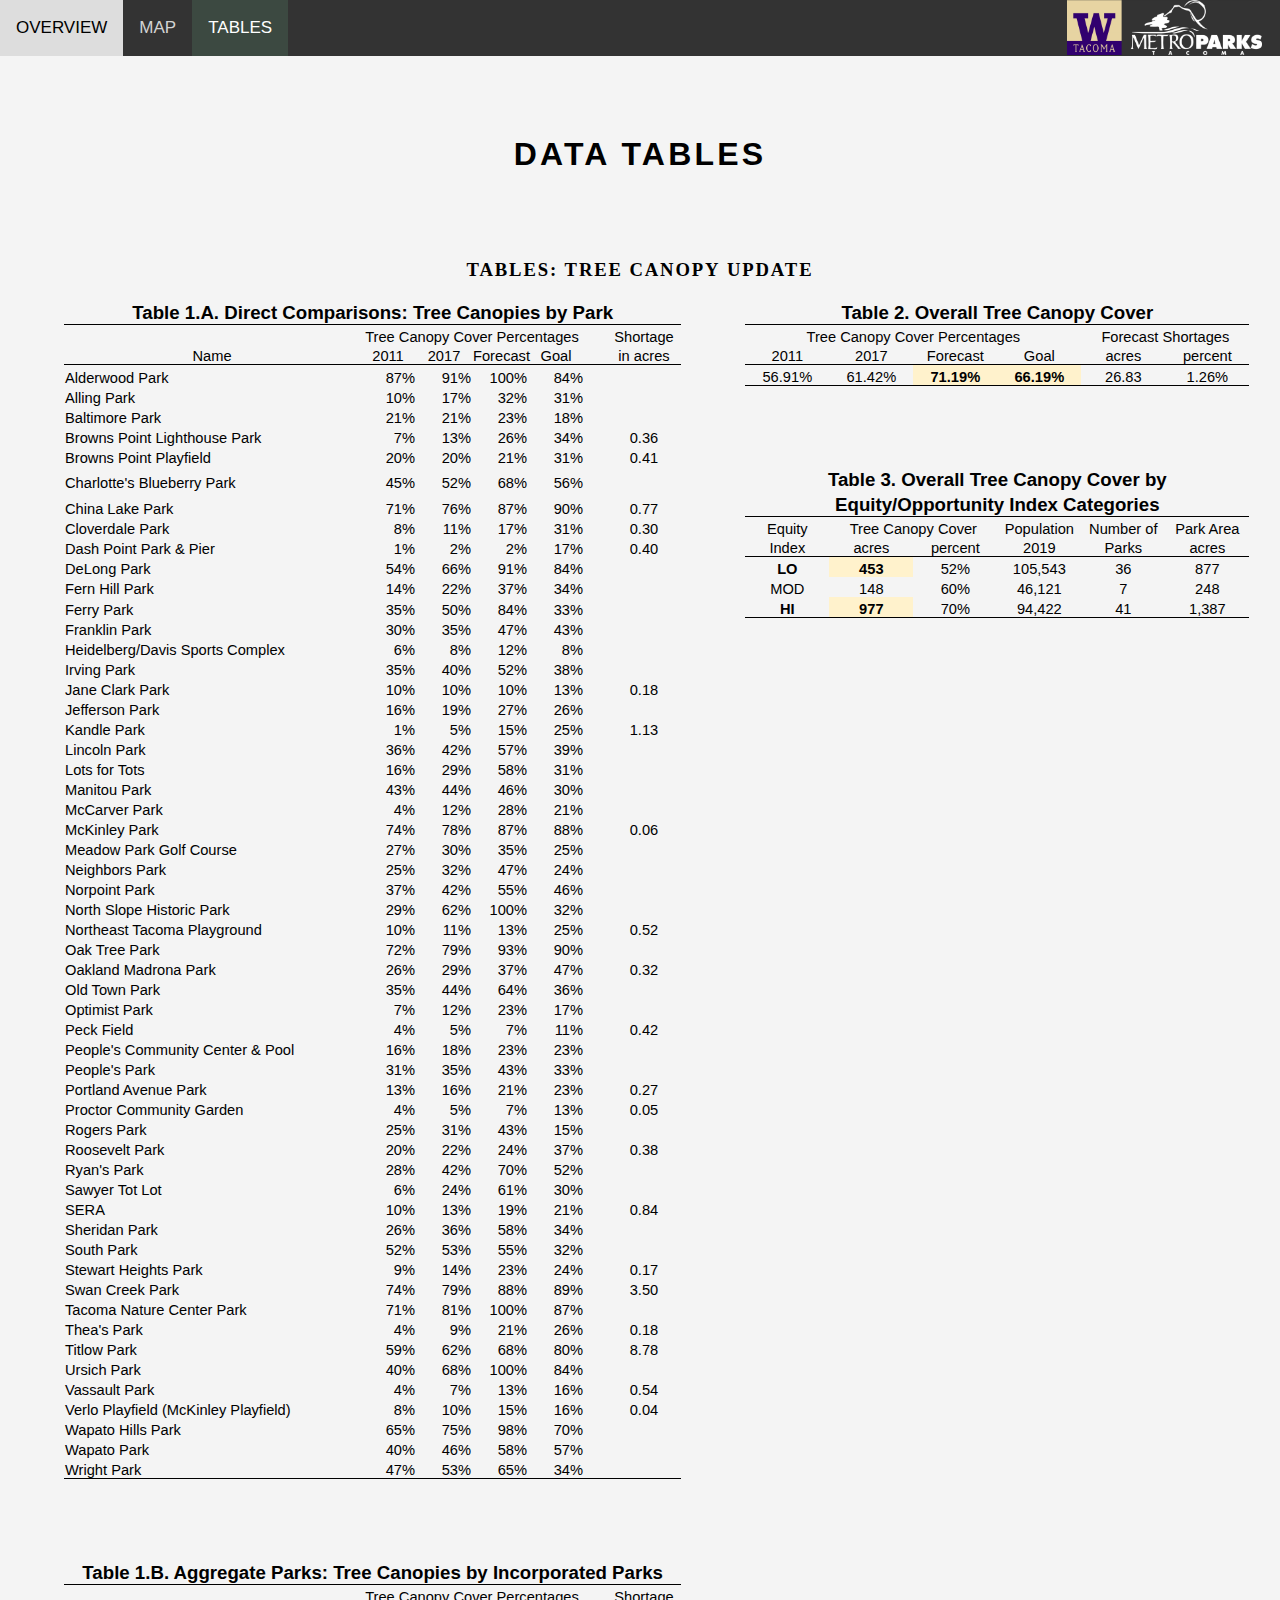
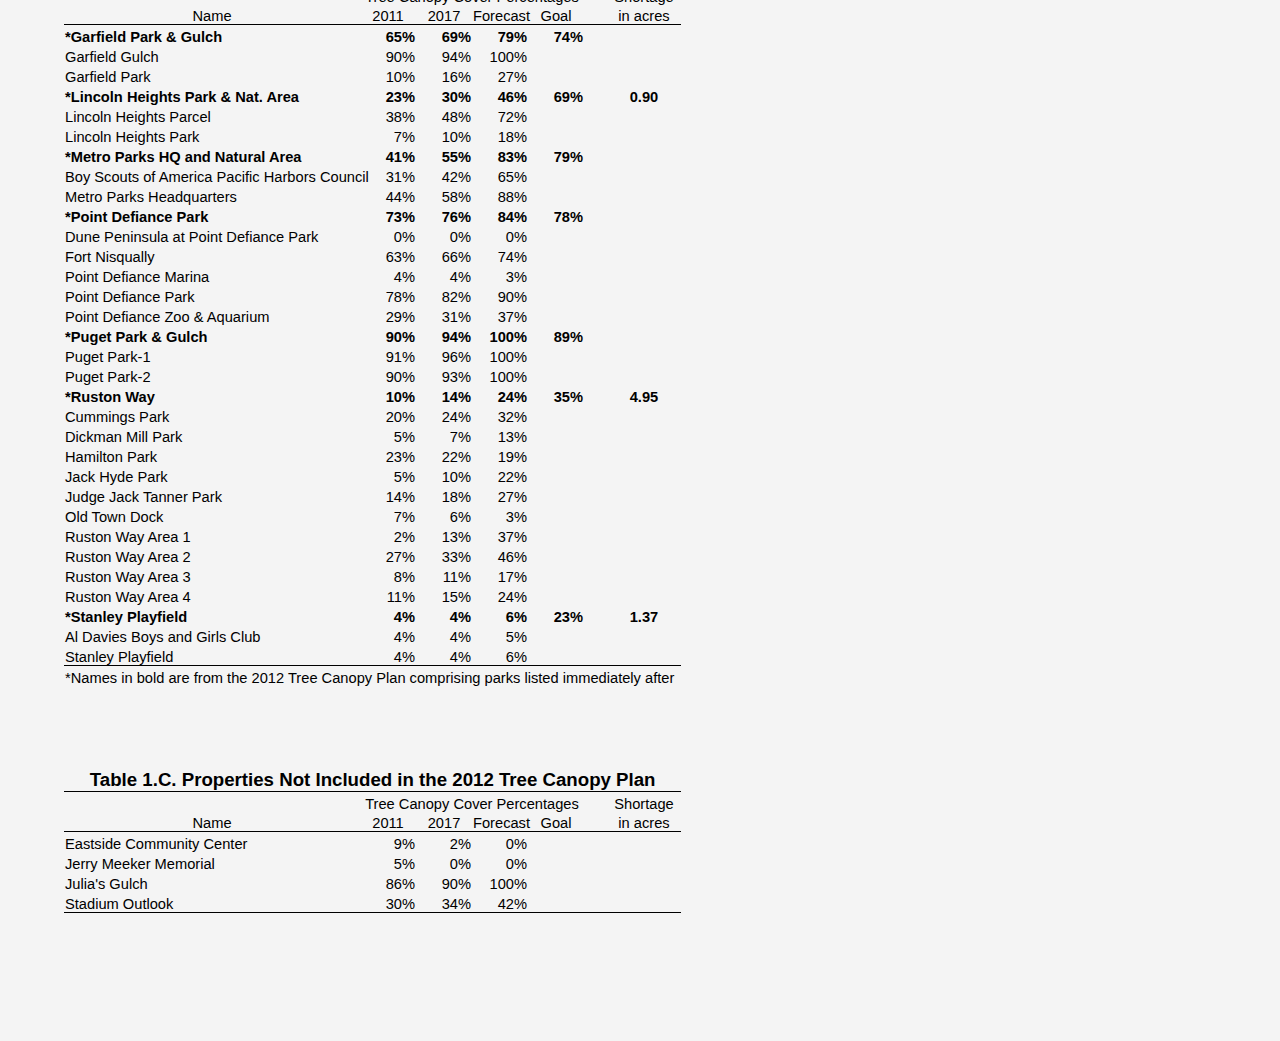
==== commit d23572cc: "Update tables.htm" ====
--- a/tables.htm
+++ b/tables.htm
@@ -7,13 +7,12 @@
 <meta name=ProgId content=Excel.Sheet>
 <meta name=Generator content="Microsoft Excel 15">
 <link rel=File-List href="tables_files/filelist.xml">
+<!-- For topnave styling -->
 <link rel="stylesheet" href="styles.css" type="text/css"/>
+
 <style id="MPT_Tree_Canopy_2017_23294_Styles"><!--table
 	{mso-displayed-decimal-separator:"\.";
 	mso-displayed-thousand-separator:"\,";}
-body {
-	background-color:#ffffff;
-}
 .xl1523294
 	{padding-top:1px;
 	padding-right:1px;
@@ -32,7 +31,7 @@
 	mso-background-source:auto;
 	mso-pattern:auto;
 	white-space:nowrap;}
-.xl6523294
+.xl6323294
 	{padding-top:1px;
 	padding-right:1px;
 	padding-left:1px;
@@ -50,7 +49,7 @@
 	mso-background-source:auto;
 	mso-pattern:auto;
 	white-space:nowrap;}
-.xl6623294
+.xl6423294
 	{padding-top:1px;
 	padding-right:1px;
 	padding-left:1px;
@@ -68,7 +67,7 @@
 	mso-background-source:auto;
 	mso-pattern:auto;
 	white-space:nowrap;}
-.xl6723294
+.xl6523294
 	{padding-top:1px;
 	padding-right:1px;
 	padding-left:1px;
@@ -86,7 +85,7 @@
 	mso-background-source:auto;
 	mso-pattern:auto;
 	white-space:normal;}
-.xl6823294
+.xl6623294
 	{padding-top:1px;
 	padding-right:1px;
 	padding-left:1px;
@@ -104,6 +103,42 @@
 	mso-background-source:auto;
 	mso-pattern:auto;
 	white-space:nowrap;}
+.xl6723294
+	{padding-top:1px;
+	padding-right:1px;
+	padding-left:1px;
+	mso-ignore:padding;
+	color:black;
+	font-size:11.0pt;
+	font-weight:400;
+	font-style:normal;
+	text-decoration:none;
+	font-family:Calibri, sans-serif;
+	mso-font-charset:0;
+	mso-number-format:"_\(* \#\,\#\#0_\)\;_\(* \\\(\#\,\#\#0\\\)\;_\(* \0022-\0022??_\)\;_\(\@_\)";
+	text-align:center;
+	vertical-align:bottom;
+	mso-background-source:auto;
+	mso-pattern:auto;
+	white-space:nowrap;}
+.xl6823294
+	{padding-top:1px;
+	padding-right:1px;
+	padding-left:1px;
+	mso-ignore:padding;
+	color:black;
+	font-size:11.0pt;
+	font-weight:400;
+	font-style:normal;
+	text-decoration:none;
+	font-family:Calibri, sans-serif;
+	mso-font-charset:0;
+	mso-number-format:General;
+	text-align:center;
+	vertical-align:bottom;
+	mso-background-source:auto;
+	mso-pattern:auto;
+	white-space:normal;}
 .xl6923294
 	{padding-top:1px;
 	padding-right:1px;
@@ -116,49 +151,13 @@
 	text-decoration:none;
 	font-family:Calibri, sans-serif;
 	mso-font-charset:0;
-	mso-number-format:"_\(* \#\,\#\#0_\)\;_\(* \\\(\#\,\#\#0\\\)\;_\(* \0022-\0022??_\)\;_\(\@_\)";
+	mso-number-format:General;
 	text-align:center;
 	vertical-align:bottom;
 	mso-background-source:auto;
 	mso-pattern:auto;
 	white-space:nowrap;}
 .xl7023294
-	{padding-top:1px;
-	padding-right:1px;
-	padding-left:1px;
-	mso-ignore:padding;
-	color:black;
-	font-size:11.0pt;
-	font-weight:400;
-	font-style:normal;
-	text-decoration:none;
-	font-family:Calibri, sans-serif;
-	mso-font-charset:0;
-	mso-number-format:General;
-	text-align:center;
-	vertical-align:bottom;
-	mso-background-source:auto;
-	mso-pattern:auto;
-	white-space:normal;}
-.xl7123294
-	{padding-top:1px;
-	padding-right:1px;
-	padding-left:1px;
-	mso-ignore:padding;
-	color:black;
-	font-size:11.0pt;
-	font-weight:400;
-	font-style:normal;
-	text-decoration:none;
-	font-family:Calibri, sans-serif;
-	mso-font-charset:0;
-	mso-number-format:General;
-	text-align:center;
-	vertical-align:bottom;
-	mso-background-source:auto;
-	mso-pattern:auto;
-	white-space:nowrap;}
-.xl7223294
 	{padding-top:1px;
 	padding-right:1px;
 	padding-left:1px;
@@ -180,7 +179,7 @@
 	mso-background-source:auto;
 	mso-pattern:auto;
 	white-space:nowrap;}
-.xl7323294
+.xl7123294
 	{padding-top:1px;
 	padding-right:1px;
 	padding-left:1px;
@@ -202,7 +201,7 @@
 	mso-background-source:auto;
 	mso-pattern:auto;
 	white-space:nowrap;}
-.xl7423294
+.xl7223294
 	{padding-top:1px;
 	padding-right:1px;
 	padding-left:1px;
@@ -224,6 +223,50 @@
 	mso-background-source:auto;
 	mso-pattern:auto;
 	white-space:nowrap;}
+.xl7323294
+	{padding-top:1px;
+	padding-right:1px;
+	padding-left:1px;
+	mso-ignore:padding;
+	color:black;
+	font-size:11.0pt;
+	font-weight:400;
+	font-style:normal;
+	text-decoration:none;
+	font-family:Calibri, sans-serif;
+	mso-font-charset:0;
+	mso-number-format:General;
+	text-align:center;
+	vertical-align:bottom;
+	border-top:1.0pt solid windowtext;
+	border-right:none;
+	border-bottom:none;
+	border-left:none;
+	mso-background-source:auto;
+	mso-pattern:auto;
+	white-space:nowrap;}
+.xl7423294
+	{padding-top:1px;
+	padding-right:1px;
+	padding-left:1px;
+	mso-ignore:padding;
+	color:black;
+	font-size:11.0pt;
+	font-weight:400;
+	font-style:normal;
+	text-decoration:none;
+	font-family:Calibri, sans-serif;
+	mso-font-charset:0;
+	mso-number-format:General;
+	text-align:center;
+	vertical-align:bottom;
+	border-top:none;
+	border-right:none;
+	border-bottom:.5pt solid windowtext;
+	border-left:none;
+	mso-background-source:auto;
+	mso-pattern:auto;
+	white-space:nowrap;}
 .xl7523294
 	{padding-top:1px;
 	padding-right:1px;
@@ -236,7 +279,755 @@
 	text-decoration:none;
 	font-family:Calibri, sans-serif;
 	mso-font-charset:0;
+	mso-number-format:0%;
+	text-align:center;
+	vertical-align:bottom;
+	border-top:none;
+	border-right:none;
+	border-bottom:.5pt solid windowtext;
+	border-left:none;
+	mso-background-source:auto;
+	mso-pattern:auto;
+	white-space:nowrap;}
+.xl7623294
+	{padding-top:1px;
+	padding-right:1px;
+	padding-left:1px;
+	mso-ignore:padding;
+	color:black;
+	font-size:11.0pt;
+	font-weight:400;
+	font-style:normal;
+	text-decoration:none;
+	font-family:Calibri, sans-serif;
+	mso-font-charset:0;
+	mso-number-format:"_\(* \#\,\#\#0\.00_\)\;_\(* \\\(\#\,\#\#0\.00\\\)\;_\(* \0022-\0022??_\)\;_\(\@_\)";
+	text-align:general;
+	vertical-align:bottom;
+	mso-background-source:auto;
+	mso-pattern:auto;
+	white-space:nowrap;}
+.xl7723294
+	{padding-top:1px;
+	padding-right:1px;
+	padding-left:1px;
+	mso-ignore:padding;
+	color:black;
+	font-size:11.0pt;
+	font-weight:400;
+	font-style:normal;
+	text-decoration:none;
+	font-family:Calibri, sans-serif;
+	mso-font-charset:0;
+	mso-number-format:0;
+	text-align:center;
+	vertical-align:bottom;
+	mso-background-source:auto;
+	mso-pattern:auto;
+	white-space:nowrap;}
+.xl7823294
+	{padding-top:1px;
+	padding-right:1px;
+	padding-left:1px;
+	mso-ignore:padding;
+	color:black;
+	font-size:11.0pt;
+	font-weight:400;
+	font-style:normal;
+	text-decoration:none;
+	font-family:Calibri, sans-serif;
+	mso-font-charset:0;
+	mso-number-format:0%;
+	text-align:center;
+	vertical-align:bottom;
+	mso-background-source:auto;
+	mso-pattern:auto;
+	white-space:nowrap;}
+.xl7923294
+	{padding-top:1px;
+	padding-right:1px;
+	padding-left:1px;
+	mso-ignore:padding;
+	color:black;
+	font-size:11.0pt;
+	font-weight:700;
+	font-style:normal;
+	text-decoration:none;
+	font-family:Calibri, sans-serif;
+	mso-font-charset:0;
 	mso-number-format:General;
+	text-align:general;
+	vertical-align:bottom;
+	border-top:.5pt solid windowtext;
+	border-right:none;
+	border-bottom:none;
+	border-left:none;
+	mso-background-source:auto;
+	mso-pattern:auto;
+	white-space:nowrap;}
+.xl8023294
+	{padding-top:1px;
+	padding-right:1px;
+	padding-left:1px;
+	mso-ignore:padding;
+	color:black;
+	font-size:11.0pt;
+	font-weight:700;
+	font-style:normal;
+	text-decoration:none;
+	font-family:Calibri, sans-serif;
+	mso-font-charset:0;
+	mso-number-format:0%;
+	text-align:general;
+	vertical-align:bottom;
+	border-top:.5pt solid windowtext;
+	border-right:none;
+	border-bottom:none;
+	border-left:none;
+	mso-background-source:auto;
+	mso-pattern:auto;
+	white-space:nowrap;}
+.xl8123294
+	{padding-top:1px;
+	padding-right:1px;
+	padding-left:1px;
+	mso-ignore:padding;
+	color:black;
+	font-size:11.0pt;
+	font-weight:700;
+	font-style:normal;
+	text-decoration:none;
+	font-family:Calibri, sans-serif;
+	mso-font-charset:0;
+	mso-number-format:0%;
+	text-align:general;
+	vertical-align:bottom;
+	mso-background-source:auto;
+	mso-pattern:auto;
+	white-space:nowrap;}
+.xl8223294
+	{padding-top:1px;
+	padding-right:1px;
+	padding-left:1px;
+	mso-ignore:padding;
+	color:black;
+	font-size:11.0pt;
+	font-weight:400;
+	font-style:normal;
+	text-decoration:none;
+	font-family:Calibri, sans-serif;
+	mso-font-charset:0;
+	mso-number-format:General;
+	text-align:center;
+	vertical-align:bottom;
+	border-top:.5pt solid windowtext;
+	border-right:none;
+	border-bottom:none;
+	border-left:none;
+	mso-background-source:auto;
+	mso-pattern:auto;
+	white-space:nowrap;}
+.xl8323294
+	{padding-top:1px;
+	padding-right:1px;
+	padding-left:1px;
+	mso-ignore:padding;
+	color:black;
+	font-size:11.0pt;
+	font-weight:400;
+	font-style:normal;
+	text-decoration:none;
+	font-family:Calibri, sans-serif;
+	mso-font-charset:0;
+	mso-number-format:0%;
+	text-align:general;
+	vertical-align:bottom;
+	border-top:.5pt solid windowtext;
+	border-right:none;
+	border-bottom:none;
+	border-left:none;
+	mso-background-source:auto;
+	mso-pattern:auto;
+	white-space:nowrap;}
+.xl8423294
+	{padding-top:1px;
+	padding-right:1px;
+	padding-left:1px;
+	mso-ignore:padding;
+	color:black;
+	font-size:11.0pt;
+	font-weight:400;
+	font-style:normal;
+	text-decoration:none;
+	font-family:Calibri, sans-serif;
+	mso-font-charset:0;
+	mso-number-format:"\#\,\#\#0\.00_\)\;\\\(\#\,\#\#0\.00\\\)";
+	text-align:center;
+	vertical-align:bottom;
+	mso-background-source:auto;
+	mso-pattern:auto;
+	white-space:nowrap;}
+.xl8523294
+	{padding-top:1px;
+	padding-right:1px;
+	padding-left:1px;
+	mso-ignore:padding;
+	color:black;
+	font-size:11.0pt;
+	font-weight:400;
+	font-style:normal;
+	text-decoration:none;
+	font-family:Calibri, sans-serif;
+	mso-font-charset:0;
+	mso-number-format:0%;
+	text-align:center;
+	vertical-align:bottom;
+	mso-background-source:auto;
+	mso-pattern:auto;
+	white-space:nowrap;}
+.xl8623294
+	{padding-top:1px;
+	padding-right:1px;
+	padding-left:1px;
+	mso-ignore:padding;
+	color:black;
+	font-size:11.0pt;
+	font-weight:400;
+	font-style:normal;
+	text-decoration:none;
+	font-family:Calibri, sans-serif;
+	mso-font-charset:0;
+	mso-number-format:Percent;
+	text-align:center;
+	vertical-align:bottom;
+	border-top:.5pt solid windowtext;
+	border-right:none;
+	border-bottom:1.0pt solid windowtext;
+	border-left:none;
+	mso-background-source:auto;
+	mso-pattern:auto;
+	white-space:nowrap;}
+.xl8723294
+	{padding-top:1px;
+	padding-right:1px;
+	padding-left:1px;
+	mso-ignore:padding;
+	color:black;
+	font-size:11.0pt;
+	font-weight:400;
+	font-style:normal;
+	text-decoration:none;
+	font-family:Calibri, sans-serif;
+	mso-font-charset:0;
+	mso-number-format:"\#\,\#\#0\.00_\)\;\\\(\#\,\#\#0\.00\\\)";
+	text-align:center;
+	vertical-align:bottom;
+	border-top:.5pt solid windowtext;
+	border-right:none;
+	border-bottom:1.0pt solid windowtext;
+	border-left:none;
+	mso-background-source:auto;
+	mso-pattern:auto;
+	white-space:nowrap;}
+.xl8823294
+	{padding-top:1px;
+	padding-right:1px;
+	padding-left:1px;
+	mso-ignore:padding;
+	color:black;
+	font-size:11.0pt;
+	font-weight:700;
+	font-style:normal;
+	text-decoration:none;
+	font-family:Calibri, sans-serif;
+	mso-font-charset:0;
+	mso-number-format:General;
+	text-align:center;
+	vertical-align:bottom;
+	border-top:.5pt solid windowtext;
+	border-right:none;
+	border-bottom:none;
+	border-left:none;
+	mso-background-source:auto;
+	mso-pattern:auto;
+	white-space:nowrap;}
+.xl8923294
+	{padding-top:1px;
+	padding-right:1px;
+	padding-left:1px;
+	mso-ignore:padding;
+	color:black;
+	font-size:11.0pt;
+	font-weight:700;
+	font-style:normal;
+	text-decoration:none;
+	font-family:Calibri, sans-serif;
+	mso-font-charset:0;
+	mso-number-format:0;
+	text-align:center;
+	vertical-align:bottom;
+	border-top:.5pt solid windowtext;
+	border-right:none;
+	border-bottom:none;
+	border-left:none;
+	background:#FFF2CC;
+	mso-pattern:black none;
+	white-space:nowrap;}
+.xl9023294
+	{padding-top:1px;
+	padding-right:1px;
+	padding-left:1px;
+	mso-ignore:padding;
+	color:black;
+	font-size:11.0pt;
+	font-weight:400;
+	font-style:normal;
+	text-decoration:none;
+	font-family:Calibri, sans-serif;
+	mso-font-charset:0;
+	mso-number-format:0%;
+	text-align:center;
+	vertical-align:bottom;
+	border-top:.5pt solid windowtext;
+	border-right:none;
+	border-bottom:none;
+	border-left:none;
+	mso-background-source:auto;
+	mso-pattern:auto;
+	white-space:nowrap;}
+.xl9123294
+	{padding-top:1px;
+	padding-right:1px;
+	padding-left:1px;
+	mso-ignore:padding;
+	color:black;
+	font-size:11.0pt;
+	font-weight:700;
+	font-style:normal;
+	text-decoration:none;
+	font-family:Calibri, sans-serif;
+	mso-font-charset:0;
+	mso-number-format:General;
+	text-align:center;
+	vertical-align:bottom;
+	border-top:none;
+	border-right:none;
+	border-bottom:1.0pt solid windowtext;
+	border-left:none;
+	mso-background-source:auto;
+	mso-pattern:auto;
+	white-space:nowrap;}
+.xl9223294
+	{padding-top:1px;
+	padding-right:1px;
+	padding-left:1px;
+	mso-ignore:padding;
+	color:black;
+	font-size:11.0pt;
+	font-weight:700;
+	font-style:normal;
+	text-decoration:none;
+	font-family:Calibri, sans-serif;
+	mso-font-charset:0;
+	mso-number-format:0;
+	text-align:center;
+	vertical-align:bottom;
+	border-top:none;
+	border-right:none;
+	border-bottom:1.0pt solid windowtext;
+	border-left:none;
+	background:#FFF2CC;
+	mso-pattern:black none;
+	white-space:nowrap;}
+.xl9323294
+	{padding-top:1px;
+	padding-right:1px;
+	padding-left:1px;
+	mso-ignore:padding;
+	color:black;
+	font-size:11.0pt;
+	font-weight:400;
+	font-style:normal;
+	text-decoration:none;
+	font-family:Calibri, sans-serif;
+	mso-font-charset:0;
+	mso-number-format:General;
+	text-align:center;
+	vertical-align:bottom;
+	border-top:none;
+	border-right:none;
+	border-bottom:1.0pt solid windowtext;
+	border-left:none;
+	mso-background-source:auto;
+	mso-pattern:auto;
+	white-space:nowrap;}
+.xl9423294
+	{padding-top:1px;
+	padding-right:1px;
+	padding-left:1px;
+	mso-ignore:padding;
+	color:black;
+	font-size:11.0pt;
+	font-weight:400;
+	font-style:normal;
+	text-decoration:none;
+	font-family:Calibri, sans-serif;
+	mso-font-charset:0;
+	mso-number-format:0%;
+	text-align:center;
+	vertical-align:bottom;
+	border-top:none;
+	border-right:none;
+	border-bottom:1.0pt solid windowtext;
+	border-left:none;
+	mso-background-source:auto;
+	mso-pattern:auto;
+	white-space:nowrap;}
+.xl9523294
+	{padding-top:1px;
+	padding-right:1px;
+	padding-left:1px;
+	mso-ignore:padding;
+	color:black;
+	font-size:11.0pt;
+	font-weight:700;
+	font-style:normal;
+	text-decoration:none;
+	font-family:Calibri, sans-serif;
+	mso-font-charset:0;
+	mso-number-format:Percent;
+	text-align:center;
+	vertical-align:bottom;
+	border-top:.5pt solid windowtext;
+	border-right:none;
+	border-bottom:1.0pt solid windowtext;
+	border-left:none;
+	background:#FFF2CC;
+	mso-pattern:black none;
+	white-space:nowrap;}
+.xl9623294
+	{padding-top:1px;
+	padding-right:1px;
+	padding-left:1px;
+	mso-ignore:padding;
+	color:black;
+	font-size:11.0pt;
+	font-weight:400;
+	font-style:normal;
+	text-decoration:none;
+	font-family:Calibri, sans-serif;
+	mso-font-charset:0;
+	mso-number-format:Fixed;
+	text-align:center;
+	vertical-align:bottom;
+	border-top:.5pt solid windowtext;
+	border-right:none;
+	border-bottom:none;
+	border-left:none;
+	mso-background-source:auto;
+	mso-pattern:auto;
+	white-space:nowrap;}
+.xl9723294
+	{padding-top:1px;
+	padding-right:1px;
+	padding-left:1px;
+	mso-ignore:padding;
+	color:black;
+	font-size:11.0pt;
+	font-weight:400;
+	font-style:normal;
+	text-decoration:none;
+	font-family:Calibri, sans-serif;
+	mso-font-charset:0;
+	mso-number-format:Fixed;
+	text-align:center;
+	vertical-align:bottom;
+	mso-background-source:auto;
+	mso-pattern:auto;
+	white-space:nowrap;}
+.xl9823294
+	{padding-top:1px;
+	padding-right:1px;
+	padding-left:1px;
+	mso-ignore:padding;
+	color:black;
+	font-size:11.0pt;
+	font-weight:400;
+	font-style:normal;
+	text-decoration:none;
+	font-family:Calibri, sans-serif;
+	mso-font-charset:0;
+	mso-number-format:Fixed;
+	text-align:center;
+	vertical-align:bottom;
+	border-top:none;
+	border-right:none;
+	border-bottom:1.0pt solid windowtext;
+	border-left:none;
+	mso-background-source:auto;
+	mso-pattern:auto;
+	white-space:nowrap;}
+.xl9923294
+	{padding-top:1px;
+	padding-right:1px;
+	padding-left:1px;
+	mso-ignore:padding;
+	color:black;
+	font-size:11.0pt;
+	font-weight:400;
+	font-style:normal;
+	text-decoration:none;
+	font-family:Calibri, sans-serif;
+	mso-font-charset:0;
+	mso-number-format:"\#\,\#\#0";
+	text-align:center;
+	vertical-align:bottom;
+	border-top:.5pt solid windowtext;
+	border-right:none;
+	border-bottom:none;
+	border-left:none;
+	mso-background-source:auto;
+	mso-pattern:auto;
+	white-space:nowrap;}
+.xl10023294
+	{padding-top:1px;
+	padding-right:1px;
+	padding-left:1px;
+	mso-ignore:padding;
+	color:black;
+	font-size:11.0pt;
+	font-weight:400;
+	font-style:normal;
+	text-decoration:none;
+	font-family:Calibri, sans-serif;
+	mso-font-charset:0;
+	mso-number-format:"\#\,\#\#0";
+	text-align:center;
+	vertical-align:bottom;
+	mso-background-source:auto;
+	mso-pattern:auto;
+	white-space:nowrap;}
+.xl10123294
+	{padding-top:1px;
+	padding-right:1px;
+	padding-left:1px;
+	mso-ignore:padding;
+	color:black;
+	font-size:11.0pt;
+	font-weight:400;
+	font-style:normal;
+	text-decoration:none;
+	font-family:Calibri, sans-serif;
+	mso-font-charset:0;
+	mso-number-format:"\#\,\#\#0";
+	text-align:center;
+	vertical-align:bottom;
+	border-top:none;
+	border-right:none;
+	border-bottom:1.0pt solid windowtext;
+	border-left:none;
+	mso-background-source:auto;
+	mso-pattern:auto;
+	white-space:nowrap;}
+.xl10223294
+	{padding-top:1px;
+	padding-right:1px;
+	padding-left:1px;
+	mso-ignore:padding;
+	color:black;
+	font-size:11.0pt;
+	font-weight:400;
+	font-style:normal;
+	text-decoration:none;
+	font-family:Calibri, sans-serif;
+	mso-font-charset:0;
+	mso-number-format:"\#\,\#\#0_\)\;\\\(\#\,\#\#0\\\)";
+	text-align:center;
+	vertical-align:bottom;
+	border-top:.5pt solid windowtext;
+	border-right:none;
+	border-bottom:none;
+	border-left:none;
+	mso-background-source:auto;
+	mso-pattern:auto;
+	white-space:nowrap;}
+.xl10323294
+	{padding-top:1px;
+	padding-right:1px;
+	padding-left:1px;
+	mso-ignore:padding;
+	color:black;
+	font-size:11.0pt;
+	font-weight:400;
+	font-style:normal;
+	text-decoration:none;
+	font-family:Calibri, sans-serif;
+	mso-font-charset:0;
+	mso-number-format:"\#\,\#\#0_\)\;\\\(\#\,\#\#0\\\)";
+	text-align:center;
+	vertical-align:bottom;
+	mso-background-source:auto;
+	mso-pattern:auto;
+	white-space:nowrap;}
+.xl10423294
+	{padding-top:1px;
+	padding-right:1px;
+	padding-left:1px;
+	mso-ignore:padding;
+	color:black;
+	font-size:11.0pt;
+	font-weight:400;
+	font-style:normal;
+	text-decoration:none;
+	font-family:Calibri, sans-serif;
+	mso-font-charset:0;
+	mso-number-format:"\#\,\#\#0_\)\;\\\(\#\,\#\#0\\\)";
+	text-align:center;
+	vertical-align:bottom;
+	border-top:none;
+	border-right:none;
+	border-bottom:1.0pt solid windowtext;
+	border-left:none;
+	mso-background-source:auto;
+	mso-pattern:auto;
+	white-space:nowrap;}
+.xl10523294
+	{padding-top:1px;
+	padding-right:1px;
+	padding-left:1px;
+	mso-ignore:padding;
+	color:black;
+	font-size:14.0pt;
+	font-weight:700;
+	font-style:normal;
+	text-decoration:none;
+	font-family:Calibri, sans-serif;
+	mso-font-charset:0;
+	mso-number-format:"_\(* \#\,\#\#0_\)\;_\(* \\\(\#\,\#\#0\\\)\;_\(* \0022-\0022??_\)\;_\(\@_\)";
+	text-align:center-across;
+	vertical-align:bottom;
+	border-top:none;
+	border-right:none;
+	border-bottom:1.0pt solid windowtext;
+	border-left:none;
+	mso-background-source:auto;
+	mso-pattern:auto;
+	white-space:nowrap;}
+.xl10623294
+	{padding-top:1px;
+	padding-right:1px;
+	padding-left:1px;
+	mso-ignore:padding;
+	color:black;
+	font-size:14.0pt;
+	font-weight:700;
+	font-style:normal;
+	text-decoration:none;
+	font-family:Calibri, sans-serif;
+	mso-font-charset:0;
+	mso-number-format:General;
+	text-align:center-across;
+	vertical-align:bottom;
+	mso-background-source:auto;
+	mso-pattern:auto;
+	white-space:nowrap;}
+.xl10723294
+	{padding-top:1px;
+	padding-right:1px;
+	padding-left:1px;
+	mso-ignore:padding;
+	color:black;
+	font-size:14.0pt;
+	font-weight:700;
+	font-style:normal;
+	text-decoration:none;
+	font-family:Calibri, sans-serif;
+	mso-font-charset:0;
+	mso-number-format:General;
+	text-align:center-across;
+	vertical-align:bottom;
+	border-top:none;
+	border-right:none;
+	border-bottom:1.0pt solid windowtext;
+	border-left:none;
+	mso-background-source:auto;
+	mso-pattern:auto;
+	white-space:nowrap;}
+.xl10823294
+	{padding-top:1px;
+	padding-right:1px;
+	padding-left:1px;
+	mso-ignore:padding;
+	color:black;
+	font-size:11.0pt;
+	font-weight:400;
+	font-style:normal;
+	text-decoration:none;
+	font-family:Calibri, sans-serif;
+	mso-font-charset:0;
+	mso-number-format:"\#\,\#\#0\.00_\)\;\\\(\#\,\#\#0\.00\\\)";
+	text-align:center;
+	vertical-align:bottom;
+	border-top:none;
+	border-right:none;
+	border-bottom:1.0pt solid windowtext;
+	border-left:none;
+	mso-background-source:auto;
+	mso-pattern:auto;
+	white-space:nowrap;}
+.xl10923294
+	{padding-top:1px;
+	padding-right:1px;
+	padding-left:1px;
+	mso-ignore:padding;
+	color:black;
+	font-size:11.0pt;
+	font-weight:700;
+	font-style:normal;
+	text-decoration:none;
+	font-family:Calibri, sans-serif;
+	mso-font-charset:0;
+	mso-number-format:"\#\,\#\#0\.00_\)\;\\\(\#\,\#\#0\.00\\\)";
+	text-align:center;
+	vertical-align:bottom;
+	border-top:.5pt solid windowtext;
+	border-right:none;
+	border-bottom:none;
+	border-left:none;
+	mso-background-source:auto;
+	mso-pattern:auto;
+	white-space:nowrap;}
+.xl11023294
+	{padding-top:1px;
+	padding-right:1px;
+	padding-left:1px;
+	mso-ignore:padding;
+	color:black;
+	font-size:11.0pt;
+	font-weight:700;
+	font-style:normal;
+	text-decoration:none;
+	font-family:Calibri, sans-serif;
+	mso-font-charset:0;
+	mso-number-format:"\#\,\#\#0\.00_\)\;\\\(\#\,\#\#0\.00\\\)";
+	text-align:center;
+	vertical-align:bottom;
+	mso-background-source:auto;
+	mso-pattern:auto;
+	white-space:nowrap;}
+.xl11123294
+	{padding-top:1px;
+	padding-right:1px;
+	padding-left:1px;
+	mso-ignore:padding;
+	color:black;
+	font-size:11.0pt;
+	font-weight:400;
+	font-style:normal;
+	text-decoration:none;
+	font-family:Calibri, sans-serif;
+	mso-font-charset:0;
+	mso-number-format:0%;
 	text-align:center;
 	vertical-align:bottom;
 	border-top:1.0pt solid windowtext;
@@ -246,51 +1037,7 @@
 	mso-background-source:auto;
 	mso-pattern:auto;
 	white-space:nowrap;}
-.xl7623294
-	{padding-top:1px;
-	padding-right:1px;
-	padding-left:1px;
-	mso-ignore:padding;
-	color:black;
-	font-size:11.0pt;
-	font-weight:400;
-	font-style:normal;
-	text-decoration:none;
-	font-family:Calibri, sans-serif;
-	mso-font-charset:0;
-	mso-number-format:General;
-	text-align:center;
-	vertical-align:bottom;
-	border-top:none;
-	border-right:none;
-	border-bottom:.5pt solid windowtext;
-	border-left:none;
-	mso-background-source:auto;
-	mso-pattern:auto;
-	white-space:nowrap;}
-.xl7723294
-	{padding-top:1px;
-	padding-right:1px;
-	padding-left:1px;
-	mso-ignore:padding;
-	color:black;
-	font-size:11.0pt;
-	font-weight:400;
-	font-style:normal;
-	text-decoration:none;
-	font-family:Calibri, sans-serif;
-	mso-font-charset:0;
-	mso-number-format:0%;
-	text-align:center;
-	vertical-align:bottom;
-	border-top:none;
-	border-right:none;
-	border-bottom:.5pt solid windowtext;
-	border-left:none;
-	mso-background-source:auto;
-	mso-pattern:auto;
-	white-space:nowrap;}
-.xl7823294
+.xl11223294
 	{padding-top:1px;
 	padding-right:1px;
 	padding-left:1px;
@@ -305,758 +1052,6 @@
 	mso-number-format:0%;
 	text-align:center-across;
 	vertical-align:bottom;
-	border-top:1.0pt solid windowtext;
-	border-right:none;
-	border-bottom:none;
-	border-left:none;
-	mso-background-source:auto;
-	mso-pattern:auto;
-	white-space:nowrap;}
-.xl7923294
-	{padding-top:1px;
-	padding-right:1px;
-	padding-left:1px;
-	mso-ignore:padding;
-	color:black;
-	font-size:11.0pt;
-	font-weight:400;
-	font-style:normal;
-	text-decoration:none;
-	font-family:Calibri, sans-serif;
-	mso-font-charset:0;
-	mso-number-format:"_\(* \#\,\#\#0\.00_\)\;_\(* \\\(\#\,\#\#0\.00\\\)\;_\(* \0022-\0022??_\)\;_\(\@_\)";
-	text-align:general;
-	vertical-align:bottom;
-	mso-background-source:auto;
-	mso-pattern:auto;
-	white-space:nowrap;}
-.xl8023294
-	{padding-top:1px;
-	padding-right:1px;
-	padding-left:1px;
-	mso-ignore:padding;
-	color:black;
-	font-size:11.0pt;
-	font-weight:400;
-	font-style:normal;
-	text-decoration:none;
-	font-family:Calibri, sans-serif;
-	mso-font-charset:0;
-	mso-number-format:0;
-	text-align:center;
-	vertical-align:bottom;
-	mso-background-source:auto;
-	mso-pattern:auto;
-	white-space:nowrap;}
-.xl8123294
-	{padding-top:1px;
-	padding-right:1px;
-	padding-left:1px;
-	mso-ignore:padding;
-	color:black;
-	font-size:11.0pt;
-	font-weight:400;
-	font-style:normal;
-	text-decoration:none;
-	font-family:Calibri, sans-serif;
-	mso-font-charset:0;
-	mso-number-format:0%;
-	text-align:center;
-	vertical-align:bottom;
-	mso-background-source:auto;
-	mso-pattern:auto;
-	white-space:nowrap;}
-.xl8223294
-	{padding-top:1px;
-	padding-right:1px;
-	padding-left:1px;
-	mso-ignore:padding;
-	color:black;
-	font-size:11.0pt;
-	font-weight:700;
-	font-style:normal;
-	text-decoration:none;
-	font-family:Calibri, sans-serif;
-	mso-font-charset:0;
-	mso-number-format:General;
-	text-align:general;
-	vertical-align:bottom;
-	border-top:.5pt solid windowtext;
-	border-right:none;
-	border-bottom:none;
-	border-left:none;
-	mso-background-source:auto;
-	mso-pattern:auto;
-	white-space:nowrap;}
-.xl8323294
-	{padding-top:1px;
-	padding-right:1px;
-	padding-left:1px;
-	mso-ignore:padding;
-	color:black;
-	font-size:11.0pt;
-	font-weight:700;
-	font-style:normal;
-	text-decoration:none;
-	font-family:Calibri, sans-serif;
-	mso-font-charset:0;
-	mso-number-format:0%;
-	text-align:general;
-	vertical-align:bottom;
-	border-top:.5pt solid windowtext;
-	border-right:none;
-	border-bottom:none;
-	border-left:none;
-	mso-background-source:auto;
-	mso-pattern:auto;
-	white-space:nowrap;}
-.xl8423294
-	{padding-top:1px;
-	padding-right:1px;
-	padding-left:1px;
-	mso-ignore:padding;
-	color:black;
-	font-size:11.0pt;
-	font-weight:700;
-	font-style:normal;
-	text-decoration:none;
-	font-family:Calibri, sans-serif;
-	mso-font-charset:0;
-	mso-number-format:0%;
-	text-align:general;
-	vertical-align:bottom;
-	mso-background-source:auto;
-	mso-pattern:auto;
-	white-space:nowrap;}
-.xl8523294
-	{padding-top:1px;
-	padding-right:1px;
-	padding-left:1px;
-	mso-ignore:padding;
-	color:black;
-	font-size:11.0pt;
-	font-weight:400;
-	font-style:normal;
-	text-decoration:none;
-	font-family:Calibri, sans-serif;
-	mso-font-charset:0;
-	mso-number-format:General;
-	text-align:center;
-	vertical-align:bottom;
-	border-top:.5pt solid windowtext;
-	border-right:none;
-	border-bottom:none;
-	border-left:none;
-	mso-background-source:auto;
-	mso-pattern:auto;
-	white-space:nowrap;}
-.xl8623294
-	{padding-top:1px;
-	padding-right:1px;
-	padding-left:1px;
-	mso-ignore:padding;
-	color:black;
-	font-size:11.0pt;
-	font-weight:400;
-	font-style:normal;
-	text-decoration:none;
-	font-family:Calibri, sans-serif;
-	mso-font-charset:0;
-	mso-number-format:0%;
-	text-align:general;
-	vertical-align:bottom;
-	border-top:.5pt solid windowtext;
-	border-right:none;
-	border-bottom:none;
-	border-left:none;
-	mso-background-source:auto;
-	mso-pattern:auto;
-	white-space:nowrap;}
-.xl8723294
-	{padding-top:1px;
-	padding-right:1px;
-	padding-left:1px;
-	mso-ignore:padding;
-	color:black;
-	font-size:11.0pt;
-	font-weight:400;
-	font-style:normal;
-	text-decoration:none;
-	font-family:Calibri, sans-serif;
-	mso-font-charset:0;
-	mso-number-format:"\#\,\#\#0\.00_\)\;\\\(\#\,\#\#0\.00\\\)";
-	text-align:center;
-	vertical-align:bottom;
-	mso-background-source:auto;
-	mso-pattern:auto;
-	white-space:nowrap;}
-.xl8823294
-	{padding-top:1px;
-	padding-right:1px;
-	padding-left:1px;
-	mso-ignore:padding;
-	color:black;
-	font-size:11.0pt;
-	font-weight:400;
-	font-style:normal;
-	text-decoration:none;
-	font-family:Calibri, sans-serif;
-	mso-font-charset:0;
-	mso-number-format:0%;
-	text-align:center;
-	vertical-align:bottom;
-	mso-background-source:auto;
-	mso-pattern:auto;
-	white-space:nowrap;}
-.xl8923294
-	{padding-top:1px;
-	padding-right:1px;
-	padding-left:1px;
-	mso-ignore:padding;
-	color:black;
-	font-size:11.0pt;
-	font-weight:400;
-	font-style:normal;
-	text-decoration:none;
-	font-family:Calibri, sans-serif;
-	mso-font-charset:0;
-	mso-number-format:Percent;
-	text-align:center;
-	vertical-align:bottom;
-	border-top:.5pt solid windowtext;
-	border-right:none;
-	border-bottom:1.0pt solid windowtext;
-	border-left:none;
-	mso-background-source:auto;
-	mso-pattern:auto;
-	white-space:nowrap;}
-.xl9023294
-	{padding-top:1px;
-	padding-right:1px;
-	padding-left:1px;
-	mso-ignore:padding;
-	color:black;
-	font-size:11.0pt;
-	font-weight:400;
-	font-style:normal;
-	text-decoration:none;
-	font-family:Calibri, sans-serif;
-	mso-font-charset:0;
-	mso-number-format:"\#\,\#\#0\.00_\)\;\\\(\#\,\#\#0\.00\\\)";
-	text-align:center;
-	vertical-align:bottom;
-	border-top:.5pt solid windowtext;
-	border-right:none;
-	border-bottom:1.0pt solid windowtext;
-	border-left:none;
-	mso-background-source:auto;
-	mso-pattern:auto;
-	white-space:nowrap;}
-.xl9123294
-	{padding-top:1px;
-	padding-right:1px;
-	padding-left:1px;
-	mso-ignore:padding;
-	color:black;
-	font-size:11.0pt;
-	font-weight:700;
-	font-style:normal;
-	text-decoration:none;
-	font-family:Calibri, sans-serif;
-	mso-font-charset:0;
-	mso-number-format:General;
-	text-align:center;
-	vertical-align:bottom;
-	border-top:.5pt solid windowtext;
-	border-right:none;
-	border-bottom:none;
-	border-left:none;
-	mso-background-source:auto;
-	mso-pattern:auto;
-	white-space:nowrap;}
-.xl9223294
-	{padding-top:1px;
-	padding-right:1px;
-	padding-left:1px;
-	mso-ignore:padding;
-	color:black;
-	font-size:11.0pt;
-	font-weight:700;
-	font-style:normal;
-	text-decoration:none;
-	font-family:Calibri, sans-serif;
-	mso-font-charset:0;
-	mso-number-format:0;
-	text-align:center;
-	vertical-align:bottom;
-	border-top:.5pt solid windowtext;
-	border-right:none;
-	border-bottom:none;
-	border-left:none;
-	background:#FFF2CC;
-	mso-pattern:black none;
-	white-space:nowrap;}
-.xl9323294
-	{padding-top:1px;
-	padding-right:1px;
-	padding-left:1px;
-	mso-ignore:padding;
-	color:black;
-	font-size:11.0pt;
-	font-weight:400;
-	font-style:normal;
-	text-decoration:none;
-	font-family:Calibri, sans-serif;
-	mso-font-charset:0;
-	mso-number-format:0%;
-	text-align:center;
-	vertical-align:bottom;
-	border-top:.5pt solid windowtext;
-	border-right:none;
-	border-bottom:none;
-	border-left:none;
-	mso-background-source:auto;
-	mso-pattern:auto;
-	white-space:nowrap;}
-.xl9423294
-	{padding-top:1px;
-	padding-right:1px;
-	padding-left:1px;
-	mso-ignore:padding;
-	color:black;
-	font-size:11.0pt;
-	font-weight:700;
-	font-style:normal;
-	text-decoration:none;
-	font-family:Calibri, sans-serif;
-	mso-font-charset:0;
-	mso-number-format:General;
-	text-align:center;
-	vertical-align:bottom;
-	border-top:none;
-	border-right:none;
-	border-bottom:1.0pt solid windowtext;
-	border-left:none;
-	mso-background-source:auto;
-	mso-pattern:auto;
-	white-space:nowrap;}
-.xl9523294
-	{padding-top:1px;
-	padding-right:1px;
-	padding-left:1px;
-	mso-ignore:padding;
-	color:black;
-	font-size:11.0pt;
-	font-weight:700;
-	font-style:normal;
-	text-decoration:none;
-	font-family:Calibri, sans-serif;
-	mso-font-charset:0;
-	mso-number-format:0;
-	text-align:center;
-	vertical-align:bottom;
-	border-top:none;
-	border-right:none;
-	border-bottom:1.0pt solid windowtext;
-	border-left:none;
-	background:#FFF2CC;
-	mso-pattern:black none;
-	white-space:nowrap;}
-.xl9623294
-	{padding-top:1px;
-	padding-right:1px;
-	padding-left:1px;
-	mso-ignore:padding;
-	color:black;
-	font-size:11.0pt;
-	font-weight:400;
-	font-style:normal;
-	text-decoration:none;
-	font-family:Calibri, sans-serif;
-	mso-font-charset:0;
-	mso-number-format:General;
-	text-align:center;
-	vertical-align:bottom;
-	border-top:none;
-	border-right:none;
-	border-bottom:1.0pt solid windowtext;
-	border-left:none;
-	mso-background-source:auto;
-	mso-pattern:auto;
-	white-space:nowrap;}
-.xl9723294
-	{padding-top:1px;
-	padding-right:1px;
-	padding-left:1px;
-	mso-ignore:padding;
-	color:black;
-	font-size:11.0pt;
-	font-weight:400;
-	font-style:normal;
-	text-decoration:none;
-	font-family:Calibri, sans-serif;
-	mso-font-charset:0;
-	mso-number-format:0%;
-	text-align:center;
-	vertical-align:bottom;
-	border-top:none;
-	border-right:none;
-	border-bottom:1.0pt solid windowtext;
-	border-left:none;
-	mso-background-source:auto;
-	mso-pattern:auto;
-	white-space:nowrap;}
-.xl9823294
-	{padding-top:1px;
-	padding-right:1px;
-	padding-left:1px;
-	mso-ignore:padding;
-	color:black;
-	font-size:11.0pt;
-	font-weight:700;
-	font-style:normal;
-	text-decoration:none;
-	font-family:Calibri, sans-serif;
-	mso-font-charset:0;
-	mso-number-format:Percent;
-	text-align:center;
-	vertical-align:bottom;
-	border-top:.5pt solid windowtext;
-	border-right:none;
-	border-bottom:1.0pt solid windowtext;
-	border-left:none;
-	background:#FFF2CC;
-	mso-pattern:black none;
-	white-space:nowrap;}
-.xl9923294
-	{padding-top:1px;
-	padding-right:1px;
-	padding-left:1px;
-	mso-ignore:padding;
-	color:black;
-	font-size:11.0pt;
-	font-weight:400;
-	font-style:normal;
-	text-decoration:none;
-	font-family:Calibri, sans-serif;
-	mso-font-charset:0;
-	mso-number-format:Fixed;
-	text-align:center;
-	vertical-align:bottom;
-	border-top:.5pt solid windowtext;
-	border-right:none;
-	border-bottom:none;
-	border-left:none;
-	mso-background-source:auto;
-	mso-pattern:auto;
-	white-space:nowrap;}
-.xl10023294
-	{padding-top:1px;
-	padding-right:1px;
-	padding-left:1px;
-	mso-ignore:padding;
-	color:black;
-	font-size:11.0pt;
-	font-weight:400;
-	font-style:normal;
-	text-decoration:none;
-	font-family:Calibri, sans-serif;
-	mso-font-charset:0;
-	mso-number-format:Fixed;
-	text-align:center;
-	vertical-align:bottom;
-	mso-background-source:auto;
-	mso-pattern:auto;
-	white-space:nowrap;}
-.xl10123294
-	{padding-top:1px;
-	padding-right:1px;
-	padding-left:1px;
-	mso-ignore:padding;
-	color:black;
-	font-size:11.0pt;
-	font-weight:400;
-	font-style:normal;
-	text-decoration:none;
-	font-family:Calibri, sans-serif;
-	mso-font-charset:0;
-	mso-number-format:Fixed;
-	text-align:center;
-	vertical-align:bottom;
-	border-top:none;
-	border-right:none;
-	border-bottom:1.0pt solid windowtext;
-	border-left:none;
-	mso-background-source:auto;
-	mso-pattern:auto;
-	white-space:nowrap;}
-.xl10223294
-	{padding-top:1px;
-	padding-right:1px;
-	padding-left:1px;
-	mso-ignore:padding;
-	color:black;
-	font-size:11.0pt;
-	font-weight:400;
-	font-style:normal;
-	text-decoration:none;
-	font-family:Calibri, sans-serif;
-	mso-font-charset:0;
-	mso-number-format:"\#\,\#\#0";
-	text-align:center;
-	vertical-align:bottom;
-	border-top:.5pt solid windowtext;
-	border-right:none;
-	border-bottom:none;
-	border-left:none;
-	mso-background-source:auto;
-	mso-pattern:auto;
-	white-space:nowrap;}
-.xl10323294
-	{padding-top:1px;
-	padding-right:1px;
-	padding-left:1px;
-	mso-ignore:padding;
-	color:black;
-	font-size:11.0pt;
-	font-weight:400;
-	font-style:normal;
-	text-decoration:none;
-	font-family:Calibri, sans-serif;
-	mso-font-charset:0;
-	mso-number-format:"\#\,\#\#0";
-	text-align:center;
-	vertical-align:bottom;
-	mso-background-source:auto;
-	mso-pattern:auto;
-	white-space:nowrap;}
-.xl10423294
-	{padding-top:1px;
-	padding-right:1px;
-	padding-left:1px;
-	mso-ignore:padding;
-	color:black;
-	font-size:11.0pt;
-	font-weight:400;
-	font-style:normal;
-	text-decoration:none;
-	font-family:Calibri, sans-serif;
-	mso-font-charset:0;
-	mso-number-format:"\#\,\#\#0";
-	text-align:center;
-	vertical-align:bottom;
-	border-top:none;
-	border-right:none;
-	border-bottom:1.0pt solid windowtext;
-	border-left:none;
-	mso-background-source:auto;
-	mso-pattern:auto;
-	white-space:nowrap;}
-.xl10523294
-	{padding-top:1px;
-	padding-right:1px;
-	padding-left:1px;
-	mso-ignore:padding;
-	color:black;
-	font-size:11.0pt;
-	font-weight:400;
-	font-style:normal;
-	text-decoration:none;
-	font-family:Calibri, sans-serif;
-	mso-font-charset:0;
-	mso-number-format:"\#\,\#\#0_\)\;\\\(\#\,\#\#0\\\)";
-	text-align:center;
-	vertical-align:bottom;
-	border-top:.5pt solid windowtext;
-	border-right:none;
-	border-bottom:none;
-	border-left:none;
-	mso-background-source:auto;
-	mso-pattern:auto;
-	white-space:nowrap;}
-.xl10623294
-	{padding-top:1px;
-	padding-right:1px;
-	padding-left:1px;
-	mso-ignore:padding;
-	color:black;
-	font-size:11.0pt;
-	font-weight:400;
-	font-style:normal;
-	text-decoration:none;
-	font-family:Calibri, sans-serif;
-	mso-font-charset:0;
-	mso-number-format:"\#\,\#\#0_\)\;\\\(\#\,\#\#0\\\)";
-	text-align:center;
-	vertical-align:bottom;
-	mso-background-source:auto;
-	mso-pattern:auto;
-	white-space:nowrap;}
-.xl10723294
-	{padding-top:1px;
-	padding-right:1px;
-	padding-left:1px;
-	mso-ignore:padding;
-	color:black;
-	font-size:11.0pt;
-	font-weight:400;
-	font-style:normal;
-	text-decoration:none;
-	font-family:Calibri, sans-serif;
-	mso-font-charset:0;
-	mso-number-format:"\#\,\#\#0_\)\;\\\(\#\,\#\#0\\\)";
-	text-align:center;
-	vertical-align:bottom;
-	border-top:none;
-	border-right:none;
-	border-bottom:1.0pt solid windowtext;
-	border-left:none;
-	mso-background-source:auto;
-	mso-pattern:auto;
-	white-space:nowrap;}
-.xl10823294
-	{padding-top:1px;
-	padding-right:1px;
-	padding-left:1px;
-	mso-ignore:padding;
-	color:black;
-	font-size:14.0pt;
-	font-weight:700;
-	font-style:normal;
-	text-decoration:none;
-	font-family:Calibri, sans-serif;
-	mso-font-charset:0;
-	mso-number-format:"_\(* \#\,\#\#0_\)\;_\(* \\\(\#\,\#\#0\\\)\;_\(* \0022-\0022??_\)\;_\(\@_\)";
-	text-align:center-across;
-	vertical-align:bottom;
-	border-top:none;
-	border-right:none;
-	border-bottom:1.0pt solid windowtext;
-	border-left:none;
-	mso-background-source:auto;
-	mso-pattern:auto;
-	white-space:nowrap;}
-.xl10923294
-	{padding-top:1px;
-	padding-right:1px;
-	padding-left:1px;
-	mso-ignore:padding;
-	color:black;
-	font-size:14.0pt;
-	font-weight:700;
-	font-style:normal;
-	text-decoration:none;
-	font-family:Calibri, sans-serif;
-	mso-font-charset:0;
-	mso-number-format:General;
-	text-align:center-across;
-	vertical-align:bottom;
-	mso-background-source:auto;
-	mso-pattern:auto;
-	white-space:nowrap;}
-.xl11023294
-	{padding-top:1px;
-	padding-right:1px;
-	padding-left:1px;
-	mso-ignore:padding;
-	color:black;
-	font-size:14.0pt;
-	font-weight:700;
-	font-style:normal;
-	text-decoration:none;
-	font-family:Calibri, sans-serif;
-	mso-font-charset:0;
-	mso-number-format:General;
-	text-align:center-across;
-	vertical-align:bottom;
-	border-top:none;
-	border-right:none;
-	border-bottom:1.0pt solid windowtext;
-	border-left:none;
-	mso-background-source:auto;
-	mso-pattern:auto;
-	white-space:nowrap;}
-.xl11123294
-	{padding-top:1px;
-	padding-right:1px;
-	padding-left:1px;
-	mso-ignore:padding;
-	color:black;
-	font-size:11.0pt;
-	font-weight:400;
-	font-style:normal;
-	text-decoration:none;
-	font-family:Calibri, sans-serif;
-	mso-font-charset:0;
-	mso-number-format:"\#\,\#\#0\.00_\)\;\\\(\#\,\#\#0\.00\\\)";
-	text-align:center;
-	vertical-align:bottom;
-	border-top:none;
-	border-right:none;
-	border-bottom:1.0pt solid windowtext;
-	border-left:none;
-	mso-background-source:auto;
-	mso-pattern:auto;
-	white-space:nowrap;}
-.xl11223294
-	{padding-top:1px;
-	padding-right:1px;
-	padding-left:1px;
-	mso-ignore:padding;
-	color:black;
-	font-size:11.0pt;
-	font-weight:700;
-	font-style:normal;
-	text-decoration:none;
-	font-family:Calibri, sans-serif;
-	mso-font-charset:0;
-	mso-number-format:"\#\,\#\#0\.00_\)\;\\\(\#\,\#\#0\.00\\\)";
-	text-align:center;
-	vertical-align:bottom;
-	border-top:.5pt solid windowtext;
-	border-right:none;
-	border-bottom:none;
-	border-left:none;
-	mso-background-source:auto;
-	mso-pattern:auto;
-	white-space:nowrap;}
-.xl11323294
-	{padding-top:1px;
-	padding-right:1px;
-	padding-left:1px;
-	mso-ignore:padding;
-	color:black;
-	font-size:11.0pt;
-	font-weight:700;
-	font-style:normal;
-	text-decoration:none;
-	font-family:Calibri, sans-serif;
-	mso-font-charset:0;
-	mso-number-format:"\#\,\#\#0\.00_\)\;\\\(\#\,\#\#0\.00\\\)";
-	text-align:center;
-	vertical-align:bottom;
-	mso-background-source:auto;
-	mso-pattern:auto;
-	white-space:nowrap;}
-.xl11423294
-	{padding-top:1px;
-	padding-right:1px;
-	padding-left:1px;
-	mso-ignore:padding;
-	color:black;
-	font-size:11.0pt;
-	font-weight:400;
-	font-style:normal;
-	text-decoration:none;
-	font-family:Calibri, sans-serif;
-	mso-font-charset:0;
-	mso-number-format:0%;
-	text-align:center;
-	vertical-align:bottom;
-	border-top:1.0pt solid windowtext;
-	border-right:none;
-	border-bottom:none;
-	border-left:none;
 	mso-background-source:auto;
 	mso-pattern:auto;
 	white-space:nowrap;}
@@ -1065,6 +1060,16 @@
 </head>
 
 <body>
+
+<div class="topnav">
+ <a href="index.html">OVERVIEW</a>
+<a href="map.html">MAP</a>
+ <a class="active" href="tables.htm">TABLES</a>
+ <img src="images/Logos_UW_MPT.png" style="height:55px; float:right">
+</div>
+<h1>Data Tables</h1>
+
+
 <!--[if !excel]>&nbsp;&nbsp;<![endif]-->
 <!--The following information was generated by Microsoft Excel's Publish as Web
 Page wizard.-->
@@ -1074,96 +1079,97 @@
 <!--START OF OUTPUT FROM EXCEL PUBLISH AS WEB PAGE WIZARD -->
 <!----------------------------->
 
-<body>
-	<div class="topnav">
-	 <a href="index.html">OVERVIEW</a>
-	 <a href="map.html">MAP</a>
-	 <a class="active" href="tables.htm">TABLES</a>
-	 <img src="images/Logos_UW_MPT.png" style="height:55px; float:right">
-	</div>
-	<h1>Data Tables</h1>
-
 <div id="MPT_Tree_Canopy_2017_23294" align=center x:publishsource="Excel">
 
-<table border=0 cellpadding=0 cellspacing=0 width=1163 style='border-collapse:
- collapse;table-layout:fixed;width:872pt'>
- <col class=xl6623294 width=296 style='mso-width-source:userset;mso-width-alt:
+<h1 style='color:black;font-family:Calibri;font-size:14.0pt;font-weight:800;
+font-style:normal'>Tables:�Tree�Canopy�Update</h1>
+
+<table border=0 cellpadding=0 cellspacing=0 width=1185 style='border-collapse:
+ collapse;table-layout:fixed;width:889pt'>
+ <col class=xl6423294 width=296 style='mso-width-source:userset;mso-width-alt:
  10825;width:222pt'>
- <col class=xl6523294 width=56 span=4 style='mso-width-source:userset;
+ <col class=xl6323294 width=56 span=4 style='mso-width-source:userset;
  mso-width-alt:2048;width:42pt'>
- <col class=xl6923294 width=75 style='mso-width-source:userset;mso-width-alt:
+ <col class=xl6323294 width=22 style='mso-width-source:userset;mso-width-alt:
+ 804;width:17pt'>
+ <col class=xl6723294 width=75 style='mso-width-source:userset;mso-width-alt:
  2742;width:56pt'>
  <col width=64 style='width:48pt'>
  <col width=84 span=6 style='mso-width-source:userset;mso-width-alt:3072;
  width:63pt'>
  <tr height=26 style='height:19.5pt'>
-  <td height=26 colspan=6 class=xl11023294 align=center width=595
-  style='height:19.5pt;width:446pt'>Table 1. Direct Comparisons: Tree Canopies
-  by Park</td>
+  <td height=26 colspan=7 class=xl10723294 align=center width=617
+  style='height:19.5pt;width:463pt'>Table 1.A. Direct Comparisons: Tree
+  Canopies by Park</td>
   <td class=xl1523294 width=64 style='width:48pt'></td>
-  <td colspan=6 class=xl10923294 align=center width=504 style='width:378pt'>Table
-  3. Overall Tree Canopy Cover</td>
- </tr>
- <tr height=20 style='height:15.0pt'>
-  <td height=20 class=xl7523294 style='height:15.0pt'>&nbsp;</td>
-  <td colspan=4 class=xl7823294 align=center>Tree Canopy Cover Percentages</td>
-  <td class=xl7123294>Shortage</td>
-  <td class=xl1523294></td>
-  <td colspan=4 class=xl7523294>Tree Canopy Cover Percentages</td>
-  <td colspan=2 class=xl7523294>Forecast Shortages</td>
- </tr>
- <tr class=xl6723294 height=20 style='height:15.0pt'>
-  <td height=20 class=xl7623294 style='height:15.0pt'>Name</td>
-  <td class=xl7623294>2011</td>
-  <td class=xl7623294>2017</td>
-  <td class=xl7623294>Forecast</td>
-  <td class=xl7723294>Goal</td>
-  <td class=xl7623294>acres</td>
-  <td class=xl6723294 width=64 style='width:48pt'></td>
-  <td class=xl7023294 width=84 style='width:63pt'>2011</td>
-  <td class=xl7023294 width=84 style='width:63pt'>2017</td>
-  <td class=xl7023294 width=84 style='width:63pt'>Forecast</td>
-  <td class=xl7123294>Goal</td>
-  <td class=xl7123294>acres</td>
-  <td class=xl7023294 width=84 style='width:63pt'>percent</td>
+  <td colspan=6 class=xl10623294 align=center width=504 style='width:378pt'>Table
+  2. Overall Tree Canopy Cover</td>
+ </tr>
+ <tr height=20 style='height:15.0pt'>
+  <td height=20 class=xl7323294 style='height:15.0pt'>&nbsp;</td>
+  <td colspan=4 class=xl11123294>Tree Canopy Cover Percentages</td>
+  <td class=xl11223294></td>
+  <td class=xl6923294>Shortage</td>
+  <td class=xl1523294></td>
+  <td colspan=4 class=xl7323294>Tree Canopy Cover Percentages</td>
+  <td colspan=2 class=xl7323294>Forecast Shortages</td>
+ </tr>
+ <tr class=xl6523294 height=20 style='height:15.0pt'>
+  <td height=20 class=xl7423294 style='height:15.0pt'>Name</td>
+  <td class=xl7423294>2011</td>
+  <td class=xl7423294>2017</td>
+  <td class=xl7423294>Forecast</td>
+  <td class=xl7523294>Goal</td>
+  <td class=xl7523294>&nbsp;</td>
+  <td class=xl7423294>in acres</td>
+  <td class=xl6523294 width=64 style='width:48pt'></td>
+  <td class=xl6823294 width=84 style='width:63pt'>2011</td>
+  <td class=xl6823294 width=84 style='width:63pt'>2017</td>
+  <td class=xl6823294 width=84 style='width:63pt'>Forecast</td>
+  <td class=xl6923294>Goal</td>
+  <td class=xl6923294>acres</td>
+  <td class=xl6823294 width=84 style='width:63pt'>percent</td>
  </tr>
  <tr height=21 style='height:15.75pt'>
   <td height=21 class=xl1523294 style='height:15.75pt'>Alderwood Park</td>
-  <td class=xl6523294 align=right>87%</td>
-  <td class=xl6523294 align=right>91%</td>
-  <td class=xl6523294 align=right>100%</td>
-  <td class=xl6523294 align=right>84%</td>
-  <td class=xl8723294></td>
-  <td class=xl1523294></td>
-  <td class=xl8923294>56.91%</td>
-  <td class=xl8923294>61.42%</td>
-  <td class=xl9823294>71.19%</td>
-  <td class=xl9823294>66.19%</td>
-  <td class=xl9023294>26.83 </td>
-  <td class=xl8923294>1.26%</td>
+  <td class=xl6323294 align=right>87%</td>
+  <td class=xl6323294 align=right>91%</td>
+  <td class=xl6323294 align=right>100%</td>
+  <td class=xl6323294 align=right>84%</td>
+  <td class=xl6323294></td>
+  <td class=xl8423294></td>
+  <td class=xl1523294></td>
+  <td class=xl8623294>56.91%</td>
+  <td class=xl8623294>61.42%</td>
+  <td class=xl9523294>71.19%</td>
+  <td class=xl9523294>66.19%</td>
+  <td class=xl8723294>26.83 </td>
+  <td class=xl8623294>1.26%</td>
  </tr>
  <tr height=20 style='height:15.0pt'>
   <td height=20 class=xl1523294 style='height:15.0pt'>Alling Park</td>
-  <td class=xl6523294 align=right>10%</td>
-  <td class=xl6523294 align=right>17%</td>
-  <td class=xl6523294 align=right>32%</td>
-  <td class=xl6523294 align=right>31%</td>
-  <td class=xl8723294></td>
-  <td class=xl1523294></td>
-  <td class=xl1523294></td>
-  <td class=xl1523294></td>
-  <td class=xl1523294></td>
-  <td class=xl1523294></td>
-  <td class=xl7923294></td>
+  <td class=xl6323294 align=right>10%</td>
+  <td class=xl6323294 align=right>17%</td>
+  <td class=xl6323294 align=right>32%</td>
+  <td class=xl6323294 align=right>31%</td>
+  <td class=xl6323294></td>
+  <td class=xl8423294></td>
+  <td class=xl1523294></td>
+  <td class=xl1523294></td>
+  <td class=xl1523294></td>
+  <td class=xl1523294></td>
+  <td class=xl1523294></td>
+  <td class=xl7623294></td>
   <td class=xl1523294></td>
  </tr>
  <tr height=20 style='height:15.0pt'>
   <td height=20 class=xl1523294 style='height:15.0pt'>Baltimore Park</td>
-  <td class=xl6523294 align=right>21%</td>
-  <td class=xl6523294 align=right>21%</td>
-  <td class=xl6523294 align=right>23%</td>
-  <td class=xl6523294 align=right>18%</td>
-  <td class=xl8723294></td>
+  <td class=xl6323294 align=right>21%</td>
+  <td class=xl6323294 align=right>21%</td>
+  <td class=xl6323294 align=right>23%</td>
+  <td class=xl6323294 align=right>18%</td>
+  <td class=xl6323294></td>
+  <td class=xl8423294></td>
   <td class=xl1523294></td>
   <td class=xl1523294></td>
   <td class=xl1523294></td>
@@ -1175,11 +1181,12 @@
  <tr height=20 style='height:15.0pt'>
   <td height=20 class=xl1523294 style='height:15.0pt'>Browns Point Lighthouse
   Park</td>
-  <td class=xl6523294 align=right>7%</td>
-  <td class=xl6523294 align=right>13%</td>
-  <td class=xl6523294 align=right>26%</td>
-  <td class=xl6523294 align=right>34%</td>
-  <td class=xl8723294>0.36 </td>
+  <td class=xl6323294 align=right>7%</td>
+  <td class=xl6323294 align=right>13%</td>
+  <td class=xl6323294 align=right>26%</td>
+  <td class=xl6323294 align=right>34%</td>
+  <td class=xl6323294></td>
+  <td class=xl8423294>0.36 </td>
   <td class=xl1523294></td>
   <td class=xl1523294></td>
   <td class=xl1523294></td>
@@ -1190,11 +1197,12 @@
  </tr>
  <tr height=20 style='height:15.0pt'>
   <td height=20 class=xl1523294 style='height:15.0pt'>Browns Point Playfield</td>
-  <td class=xl6523294 align=right>20%</td>
-  <td class=xl6523294 align=right>20%</td>
-  <td class=xl6523294 align=right>21%</td>
-  <td class=xl6523294 align=right>31%</td>
-  <td class=xl8723294>0.41 </td>
+  <td class=xl6323294 align=right>20%</td>
+  <td class=xl6323294 align=right>20%</td>
+  <td class=xl6323294 align=right>21%</td>
+  <td class=xl6323294 align=right>31%</td>
+  <td class=xl6323294></td>
+  <td class=xl8423294>0.41 </td>
   <td class=xl1523294></td>
   <td class=xl1523294></td>
   <td class=xl1523294></td>
@@ -1206,108 +1214,116 @@
  <tr height=25 style='height:18.75pt'>
   <td height=25 class=xl1523294 style='height:18.75pt'>Charlotte's Blueberry
   Park</td>
-  <td class=xl6523294 align=right>45%</td>
-  <td class=xl6523294 align=right>52%</td>
-  <td class=xl6523294 align=right>68%</td>
-  <td class=xl6523294 align=right>56%</td>
-  <td class=xl8723294></td>
-  <td class=xl1523294></td>
-  <td colspan=6 class=xl10923294 align=center>Table 4. Overall Tree Canopy
+  <td class=xl6323294 align=right>45%</td>
+  <td class=xl6323294 align=right>52%</td>
+  <td class=xl6323294 align=right>68%</td>
+  <td class=xl6323294 align=right>56%</td>
+  <td class=xl6323294></td>
+  <td class=xl8423294></td>
+  <td class=xl1523294></td>
+  <td colspan=6 class=xl10623294 align=center>Table 3. Overall Tree Canopy
   Cover by</td>
  </tr>
  <tr height=26 style='height:19.5pt'>
   <td height=26 class=xl1523294 style='height:19.5pt'>China Lake Park</td>
-  <td class=xl6523294 align=right>71%</td>
-  <td class=xl6523294 align=right>76%</td>
-  <td class=xl6523294 align=right>87%</td>
-  <td class=xl6523294 align=right>90%</td>
-  <td class=xl8723294>0.77 </td>
-  <td class=xl1523294></td>
-  <td colspan=6 class=xl10923294 align=center>Equity/Opportunity Index
+  <td class=xl6323294 align=right>71%</td>
+  <td class=xl6323294 align=right>76%</td>
+  <td class=xl6323294 align=right>87%</td>
+  <td class=xl6323294 align=right>90%</td>
+  <td class=xl6323294></td>
+  <td class=xl8423294>0.77 </td>
+  <td class=xl1523294></td>
+  <td colspan=6 class=xl10623294 align=center>Equity/Opportunity Index
   Categories</td>
  </tr>
  <tr height=20 style='height:15.0pt'>
   <td height=20 class=xl1523294 style='height:15.0pt'>Cloverdale Park</td>
-  <td class=xl6523294 align=right>8%</td>
-  <td class=xl6523294 align=right>11%</td>
-  <td class=xl6523294 align=right>17%</td>
-  <td class=xl6523294 align=right>31%</td>
-  <td class=xl8723294>0.30 </td>
-  <td class=xl1523294></td>
-  <td class=xl7523294>Equity</td>
-  <td colspan=2 class=xl7523294>Tree Canopy Cover</td>
-  <td class=xl7523294>Population</td>
-  <td class=xl7523294>Number of</td>
-  <td class=xl7523294>Park Area</td>
+  <td class=xl6323294 align=right>8%</td>
+  <td class=xl6323294 align=right>11%</td>
+  <td class=xl6323294 align=right>17%</td>
+  <td class=xl6323294 align=right>31%</td>
+  <td class=xl6323294></td>
+  <td class=xl8423294>0.30 </td>
+  <td class=xl1523294></td>
+  <td class=xl7323294>Equity</td>
+  <td colspan=2 class=xl7323294>Tree Canopy Cover</td>
+  <td class=xl7323294>Population</td>
+  <td class=xl7323294>Number of</td>
+  <td class=xl7323294>Park Area</td>
  </tr>
  <tr height=20 style='height:15.0pt'>
   <td height=20 class=xl1523294 style='height:15.0pt'>Dash Point Park &amp;
   Pier</td>
-  <td class=xl6523294 align=right>1%</td>
-  <td class=xl6523294 align=right>2%</td>
-  <td class=xl6523294 align=right>2%</td>
-  <td class=xl6523294 align=right>17%</td>
-  <td class=xl8723294>0.40 </td>
-  <td class=xl1523294></td>
-  <td class=xl7123294>Index</td>
-  <td class=xl7123294>acres</td>
-  <td class=xl7123294>percent</td>
-  <td class=xl7123294>2019</td>
-  <td class=xl7123294>Parks</td>
-  <td class=xl7123294>acres</td>
+  <td class=xl6323294 align=right>1%</td>
+  <td class=xl6323294 align=right>2%</td>
+  <td class=xl6323294 align=right>2%</td>
+  <td class=xl6323294 align=right>17%</td>
+  <td class=xl6323294></td>
+  <td class=xl8423294>0.40 </td>
+  <td class=xl1523294></td>
+  <td class=xl6923294>Index</td>
+  <td class=xl6923294>acres</td>
+  <td class=xl6923294>percent</td>
+  <td class=xl6923294>2019</td>
+  <td class=xl6923294>Parks</td>
+  <td class=xl6923294>acres</td>
  </tr>
  <tr height=20 style='height:15.0pt'>
   <td height=20 class=xl1523294 style='height:15.0pt'>DeLong Park</td>
-  <td class=xl6523294 align=right>54%</td>
-  <td class=xl6523294 align=right>66%</td>
-  <td class=xl6523294 align=right>91%</td>
-  <td class=xl6523294 align=right>84%</td>
-  <td class=xl8723294></td>
-  <td class=xl1523294></td>
-  <td class=xl9123294>LO</td>
-  <td class=xl9223294>453</td>
-  <td class=xl9323294>52%</td>
-  <td class=xl10223294>105,543</td>
-  <td class=xl8523294>36</td>
-  <td class=xl10523294>877 </td>
+  <td class=xl6323294 align=right>54%</td>
+  <td class=xl6323294 align=right>66%</td>
+  <td class=xl6323294 align=right>91%</td>
+  <td class=xl6323294 align=right>84%</td>
+  <td class=xl6323294></td>
+  <td class=xl8423294></td>
+  <td class=xl1523294></td>
+  <td class=xl8823294>LO</td>
+  <td class=xl8923294>453</td>
+  <td class=xl9023294>52%</td>
+  <td class=xl9923294>105,543</td>
+  <td class=xl8223294>36</td>
+  <td class=xl10223294>877 </td>
  </tr>
  <tr height=20 style='height:15.0pt'>
   <td height=20 class=xl1523294 style='height:15.0pt'>Fern Hill Park</td>
-  <td class=xl6523294 align=right>14%</td>
-  <td class=xl6523294 align=right>22%</td>
-  <td class=xl6523294 align=right>37%</td>
-  <td class=xl6523294 align=right>34%</td>
-  <td class=xl8723294></td>
-  <td class=xl1523294></td>
-  <td class=xl7123294>MOD</td>
-  <td class=xl8023294>148</td>
-  <td class=xl8823294>60%</td>
-  <td class=xl10323294>46,121</td>
-  <td class=xl7123294>7</td>
-  <td class=xl10623294>248 </td>
+  <td class=xl6323294 align=right>14%</td>
+  <td class=xl6323294 align=right>22%</td>
+  <td class=xl6323294 align=right>37%</td>
+  <td class=xl6323294 align=right>34%</td>
+  <td class=xl6323294></td>
+  <td class=xl8423294></td>
+  <td class=xl1523294></td>
+  <td class=xl6923294>MOD</td>
+  <td class=xl7723294>148</td>
+  <td class=xl8523294>60%</td>
+  <td class=xl10023294>46,121</td>
+  <td class=xl6923294>7</td>
+  <td class=xl10323294>248 </td>
  </tr>
  <tr height=21 style='height:15.75pt'>
   <td height=21 class=xl1523294 style='height:15.75pt'>Ferry Park</td>
-  <td class=xl6523294 align=right>35%</td>
-  <td class=xl6523294 align=right>50%</td>
-  <td class=xl6523294 align=right>84%</td>
-  <td class=xl6523294 align=right>33%</td>
-  <td class=xl8723294></td>
-  <td class=xl1523294></td>
-  <td class=xl9423294>HI</td>
-  <td class=xl9523294>977</td>
-  <td class=xl9723294>70%</td>
-  <td class=xl10423294>94,422</td>
-  <td class=xl9623294>41</td>
-  <td class=xl10723294>1,387 </td>
+  <td class=xl6323294 align=right>35%</td>
+  <td class=xl6323294 align=right>50%</td>
+  <td class=xl6323294 align=right>84%</td>
+  <td class=xl6323294 align=right>33%</td>
+  <td class=xl6323294></td>
+  <td class=xl8423294></td>
+  <td class=xl1523294></td>
+  <td class=xl9123294>HI</td>
+  <td class=xl9223294>977</td>
+  <td class=xl9423294>70%</td>
+  <td class=xl10123294>94,422</td>
+  <td class=xl9323294>41</td>
+  <td class=xl10423294>1,387 </td>
  </tr>
  <tr height=20 style='height:15.0pt'>
   <td height=20 class=xl1523294 style='height:15.0pt'>Franklin Park</td>
-  <td class=xl6523294 align=right>30%</td>
-  <td class=xl6523294 align=right>35%</td>
-  <td class=xl6523294 align=right>47%</td>
-  <td class=xl6523294 align=right>43%</td>
-  <td class=xl8723294></td>
+  <td class=xl6323294 align=right>30%</td>
+  <td class=xl6323294 align=right>35%</td>
+  <td class=xl6323294 align=right>47%</td>
+  <td class=xl6323294 align=right>43%</td>
+  <td class=xl6323294></td>
+  <td class=xl8423294></td>
   <td class=xl1523294></td>
   <td class=xl1523294></td>
   <td class=xl1523294></td>
@@ -1319,11 +1335,12 @@
  <tr height=20 style='height:15.0pt'>
   <td height=20 class=xl1523294 style='height:15.0pt'>Heidelberg/Davis Sports
   Complex</td>
-  <td class=xl6523294 align=right>6%</td>
-  <td class=xl6523294 align=right>8%</td>
-  <td class=xl6523294 align=right>12%</td>
-  <td class=xl6523294 align=right>8%</td>
-  <td class=xl8723294></td>
+  <td class=xl6323294 align=right>6%</td>
+  <td class=xl6323294 align=right>8%</td>
+  <td class=xl6323294 align=right>12%</td>
+  <td class=xl6323294 align=right>8%</td>
+  <td class=xl6323294></td>
+  <td class=xl8423294></td>
   <td class=xl1523294></td>
   <td class=xl1523294></td>
   <td class=xl1523294></td>
@@ -1334,11 +1351,12 @@
  </tr>
  <tr height=20 style='height:15.0pt'>
   <td height=20 class=xl1523294 style='height:15.0pt'>Irving Park</td>
-  <td class=xl6523294 align=right>35%</td>
-  <td class=xl6523294 align=right>40%</td>
-  <td class=xl6523294 align=right>52%</td>
-  <td class=xl6523294 align=right>38%</td>
-  <td class=xl8723294></td>
+  <td class=xl6323294 align=right>35%</td>
+  <td class=xl6323294 align=right>40%</td>
+  <td class=xl6323294 align=right>52%</td>
+  <td class=xl6323294 align=right>38%</td>
+  <td class=xl6323294></td>
+  <td class=xl8423294></td>
   <td class=xl1523294></td>
   <td class=xl1523294></td>
   <td class=xl1523294></td>
@@ -1349,11 +1367,12 @@
  </tr>
  <tr height=20 style='height:15.0pt'>
   <td height=20 class=xl1523294 style='height:15.0pt'>Jane Clark Park</td>
-  <td class=xl6523294 align=right>10%</td>
-  <td class=xl6523294 align=right>10%</td>
-  <td class=xl6523294 align=right>10%</td>
-  <td class=xl6523294 align=right>13%</td>
-  <td class=xl8723294>0.18 </td>
+  <td class=xl6323294 align=right>10%</td>
+  <td class=xl6323294 align=right>10%</td>
+  <td class=xl6323294 align=right>10%</td>
+  <td class=xl6323294 align=right>13%</td>
+  <td class=xl6323294></td>
+  <td class=xl8423294>0.18 </td>
   <td class=xl1523294></td>
   <td class=xl1523294></td>
   <td class=xl1523294></td>
@@ -1364,11 +1383,12 @@
  </tr>
  <tr height=20 style='height:15.0pt'>
   <td height=20 class=xl1523294 style='height:15.0pt'>Jefferson Park</td>
-  <td class=xl6523294 align=right>16%</td>
-  <td class=xl6523294 align=right>19%</td>
-  <td class=xl6523294 align=right>27%</td>
-  <td class=xl6523294 align=right>26%</td>
-  <td class=xl8723294></td>
+  <td class=xl6323294 align=right>16%</td>
+  <td class=xl6323294 align=right>19%</td>
+  <td class=xl6323294 align=right>27%</td>
+  <td class=xl6323294 align=right>26%</td>
+  <td class=xl6323294></td>
+  <td class=xl8423294></td>
   <td class=xl1523294></td>
   <td class=xl1523294></td>
   <td class=xl1523294></td>
@@ -1379,11 +1399,12 @@
  </tr>
  <tr height=20 style='height:15.0pt'>
   <td height=20 class=xl1523294 style='height:15.0pt'>Kandle Park</td>
-  <td class=xl6523294 align=right>1%</td>
-  <td class=xl6523294 align=right>5%</td>
-  <td class=xl6523294 align=right>15%</td>
-  <td class=xl6523294 align=right>25%</td>
-  <td class=xl8723294>1.13 </td>
+  <td class=xl6323294 align=right>1%</td>
+  <td class=xl6323294 align=right>5%</td>
+  <td class=xl6323294 align=right>15%</td>
+  <td class=xl6323294 align=right>25%</td>
+  <td class=xl6323294></td>
+  <td class=xl8423294>1.13 </td>
   <td class=xl1523294></td>
   <td class=xl1523294></td>
   <td class=xl1523294></td>
@@ -1394,11 +1415,12 @@
  </tr>
  <tr height=20 style='height:15.0pt'>
   <td height=20 class=xl1523294 style='height:15.0pt'>Lincoln Park</td>
-  <td class=xl6523294 align=right>36%</td>
-  <td class=xl6523294 align=right>42%</td>
-  <td class=xl6523294 align=right>57%</td>
-  <td class=xl6523294 align=right>39%</td>
-  <td class=xl8723294></td>
+  <td class=xl6323294 align=right>36%</td>
+  <td class=xl6323294 align=right>42%</td>
+  <td class=xl6323294 align=right>57%</td>
+  <td class=xl6323294 align=right>39%</td>
+  <td class=xl6323294></td>
+  <td class=xl8423294></td>
   <td class=xl1523294></td>
   <td class=xl1523294></td>
   <td class=xl1523294></td>
@@ -1409,11 +1431,12 @@
  </tr>
  <tr height=20 style='height:15.0pt'>
   <td height=20 class=xl1523294 style='height:15.0pt'>Lots for Tots</td>
-  <td class=xl6523294 align=right>16%</td>
-  <td class=xl6523294 align=right>29%</td>
-  <td class=xl6523294 align=right>58%</td>
-  <td class=xl6523294 align=right>31%</td>
-  <td class=xl8723294></td>
+  <td class=xl6323294 align=right>16%</td>
+  <td class=xl6323294 align=right>29%</td>
+  <td class=xl6323294 align=right>58%</td>
+  <td class=xl6323294 align=right>31%</td>
+  <td class=xl6323294></td>
+  <td class=xl8423294></td>
   <td class=xl1523294></td>
   <td class=xl1523294></td>
   <td class=xl1523294></td>
@@ -1424,11 +1447,12 @@
  </tr>
  <tr height=20 style='height:15.0pt'>
   <td height=20 class=xl1523294 style='height:15.0pt'>Manitou Park</td>
-  <td class=xl6523294 align=right>43%</td>
-  <td class=xl6523294 align=right>44%</td>
-  <td class=xl6523294 align=right>46%</td>
-  <td class=xl6523294 align=right>30%</td>
-  <td class=xl8723294></td>
+  <td class=xl6323294 align=right>43%</td>
+  <td class=xl6323294 align=right>44%</td>
+  <td class=xl6323294 align=right>46%</td>
+  <td class=xl6323294 align=right>30%</td>
+  <td class=xl6323294></td>
+  <td class=xl8423294></td>
   <td class=xl1523294></td>
   <td class=xl1523294></td>
   <td class=xl1523294></td>
@@ -1439,11 +1463,12 @@
  </tr>
  <tr height=20 style='height:15.0pt'>
   <td height=20 class=xl1523294 style='height:15.0pt'>McCarver Park</td>
-  <td class=xl6523294 align=right>4%</td>
-  <td class=xl6523294 align=right>12%</td>
-  <td class=xl6523294 align=right>28%</td>
-  <td class=xl6523294 align=right>21%</td>
-  <td class=xl8723294></td>
+  <td class=xl6323294 align=right>4%</td>
+  <td class=xl6323294 align=right>12%</td>
+  <td class=xl6323294 align=right>28%</td>
+  <td class=xl6323294 align=right>21%</td>
+  <td class=xl6323294></td>
+  <td class=xl8423294></td>
   <td class=xl1523294></td>
   <td class=xl1523294></td>
   <td class=xl1523294></td>
@@ -1454,11 +1479,12 @@
  </tr>
  <tr height=20 style='height:15.0pt'>
   <td height=20 class=xl1523294 style='height:15.0pt'>McKinley Park</td>
-  <td class=xl6523294 align=right>74%</td>
-  <td class=xl6523294 align=right>78%</td>
-  <td class=xl6523294 align=right>87%</td>
-  <td class=xl6523294 align=right>88%</td>
-  <td class=xl8723294>0.06 </td>
+  <td class=xl6323294 align=right>74%</td>
+  <td class=xl6323294 align=right>78%</td>
+  <td class=xl6323294 align=right>87%</td>
+  <td class=xl6323294 align=right>88%</td>
+  <td class=xl6323294></td>
+  <td class=xl8423294>0.06 </td>
   <td class=xl1523294></td>
   <td class=xl1523294></td>
   <td class=xl1523294></td>
@@ -1469,11 +1495,12 @@
  </tr>
  <tr height=20 style='height:15.0pt'>
   <td height=20 class=xl1523294 style='height:15.0pt'>Meadow Park Golf Course</td>
-  <td class=xl6523294 align=right>27%</td>
-  <td class=xl6523294 align=right>30%</td>
-  <td class=xl6523294 align=right>35%</td>
-  <td class=xl6523294 align=right>25%</td>
-  <td class=xl8723294></td>
+  <td class=xl6323294 align=right>27%</td>
+  <td class=xl6323294 align=right>30%</td>
+  <td class=xl6323294 align=right>35%</td>
+  <td class=xl6323294 align=right>25%</td>
+  <td class=xl6323294></td>
+  <td class=xl8423294></td>
   <td class=xl1523294></td>
   <td class=xl1523294></td>
   <td class=xl1523294></td>
@@ -1484,11 +1511,12 @@
  </tr>
  <tr height=20 style='height:15.0pt'>
   <td height=20 class=xl1523294 style='height:15.0pt'>Neighbors Park</td>
-  <td class=xl6523294 align=right>25%</td>
-  <td class=xl6523294 align=right>32%</td>
-  <td class=xl6523294 align=right>47%</td>
-  <td class=xl6523294 align=right>24%</td>
-  <td class=xl8723294></td>
+  <td class=xl6323294 align=right>25%</td>
+  <td class=xl6323294 align=right>32%</td>
+  <td class=xl6323294 align=right>47%</td>
+  <td class=xl6323294 align=right>24%</td>
+  <td class=xl6323294></td>
+  <td class=xl8423294></td>
   <td class=xl1523294></td>
   <td class=xl1523294></td>
   <td class=xl1523294></td>
@@ -1499,11 +1527,12 @@
  </tr>
  <tr height=20 style='height:15.0pt'>
   <td height=20 class=xl1523294 style='height:15.0pt'>Norpoint Park</td>
-  <td class=xl6523294 align=right>37%</td>
-  <td class=xl6523294 align=right>42%</td>
-  <td class=xl6523294 align=right>55%</td>
-  <td class=xl6523294 align=right>46%</td>
-  <td class=xl8723294></td>
+  <td class=xl6323294 align=right>37%</td>
+  <td class=xl6323294 align=right>42%</td>
+  <td class=xl6323294 align=right>55%</td>
+  <td class=xl6323294 align=right>46%</td>
+  <td class=xl6323294></td>
+  <td class=xl8423294></td>
   <td class=xl1523294></td>
   <td class=xl1523294></td>
   <td class=xl1523294></td>
@@ -1514,11 +1543,12 @@
  </tr>
  <tr height=20 style='height:15.0pt'>
   <td height=20 class=xl1523294 style='height:15.0pt'>North Slope Historic Park</td>
-  <td class=xl6523294 align=right>29%</td>
-  <td class=xl6523294 align=right>62%</td>
-  <td class=xl6523294 align=right>100%</td>
-  <td class=xl6523294 align=right>32%</td>
-  <td class=xl8723294></td>
+  <td class=xl6323294 align=right>29%</td>
+  <td class=xl6323294 align=right>62%</td>
+  <td class=xl6323294 align=right>100%</td>
+  <td class=xl6323294 align=right>32%</td>
+  <td class=xl6323294></td>
+  <td class=xl8423294></td>
   <td class=xl1523294></td>
   <td class=xl1523294></td>
   <td class=xl1523294></td>
@@ -1530,11 +1560,12 @@
  <tr height=20 style='height:15.0pt'>
   <td height=20 class=xl1523294 style='height:15.0pt'>Northeast Tacoma
   Playground</td>
-  <td class=xl6523294 align=right>10%</td>
-  <td class=xl6523294 align=right>11%</td>
-  <td class=xl6523294 align=right>13%</td>
-  <td class=xl6523294 align=right>25%</td>
-  <td class=xl8723294>0.52 </td>
+  <td class=xl6323294 align=right>10%</td>
+  <td class=xl6323294 align=right>11%</td>
+  <td class=xl6323294 align=right>13%</td>
+  <td class=xl6323294 align=right>25%</td>
+  <td class=xl6323294></td>
+  <td class=xl8423294>0.52 </td>
   <td class=xl1523294></td>
   <td class=xl1523294></td>
   <td class=xl1523294></td>
@@ -1545,11 +1576,12 @@
  </tr>
  <tr height=20 style='height:15.0pt'>
   <td height=20 class=xl1523294 style='height:15.0pt'>Oak Tree Park</td>
-  <td class=xl6523294 align=right>72%</td>
-  <td class=xl6523294 align=right>79%</td>
-  <td class=xl6523294 align=right>93%</td>
-  <td class=xl6523294 align=right>90%</td>
-  <td class=xl8723294></td>
+  <td class=xl6323294 align=right>72%</td>
+  <td class=xl6323294 align=right>79%</td>
+  <td class=xl6323294 align=right>93%</td>
+  <td class=xl6323294 align=right>90%</td>
+  <td class=xl6323294></td>
+  <td class=xl8423294></td>
   <td class=xl1523294></td>
   <td class=xl1523294></td>
   <td class=xl1523294></td>
@@ -1560,11 +1592,12 @@
  </tr>
  <tr height=20 style='height:15.0pt'>
   <td height=20 class=xl1523294 style='height:15.0pt'>Oakland Madrona Park</td>
-  <td class=xl6523294 align=right>26%</td>
-  <td class=xl6523294 align=right>29%</td>
-  <td class=xl6523294 align=right>37%</td>
-  <td class=xl6523294 align=right>47%</td>
-  <td class=xl8723294>0.32 </td>
+  <td class=xl6323294 align=right>26%</td>
+  <td class=xl6323294 align=right>29%</td>
+  <td class=xl6323294 align=right>37%</td>
+  <td class=xl6323294 align=right>47%</td>
+  <td class=xl6323294></td>
+  <td class=xl8423294>0.32 </td>
   <td class=xl1523294></td>
   <td class=xl1523294></td>
   <td class=xl1523294></td>
@@ -1575,11 +1608,12 @@
  </tr>
  <tr height=20 style='height:15.0pt'>
   <td height=20 class=xl1523294 style='height:15.0pt'>Old Town Park</td>
-  <td class=xl6523294 align=right>35%</td>
-  <td class=xl6523294 align=right>44%</td>
-  <td class=xl6523294 align=right>64%</td>
-  <td class=xl6523294 align=right>36%</td>
-  <td class=xl8723294></td>
+  <td class=xl6323294 align=right>35%</td>
+  <td class=xl6323294 align=right>44%</td>
+  <td class=xl6323294 align=right>64%</td>
+  <td class=xl6323294 align=right>36%</td>
+  <td class=xl6323294></td>
+  <td class=xl8423294></td>
   <td class=xl1523294></td>
   <td class=xl1523294></td>
   <td class=xl1523294></td>
@@ -1590,11 +1624,12 @@
  </tr>
  <tr height=20 style='height:15.0pt'>
   <td height=20 class=xl1523294 style='height:15.0pt'>Optimist Park</td>
-  <td class=xl6523294 align=right>7%</td>
-  <td class=xl6523294 align=right>12%</td>
-  <td class=xl6523294 align=right>23%</td>
-  <td class=xl6523294 align=right>17%</td>
-  <td class=xl8723294></td>
+  <td class=xl6323294 align=right>7%</td>
+  <td class=xl6323294 align=right>12%</td>
+  <td class=xl6323294 align=right>23%</td>
+  <td class=xl6323294 align=right>17%</td>
+  <td class=xl6323294></td>
+  <td class=xl8423294></td>
   <td class=xl1523294></td>
   <td class=xl1523294></td>
   <td class=xl1523294></td>
@@ -1605,11 +1640,12 @@
  </tr>
  <tr height=20 style='height:15.0pt'>
   <td height=20 class=xl1523294 style='height:15.0pt'>Peck Field</td>
-  <td class=xl6523294 align=right>4%</td>
-  <td class=xl6523294 align=right>5%</td>
-  <td class=xl6523294 align=right>7%</td>
-  <td class=xl6523294 align=right>11%</td>
-  <td class=xl8723294>0.42 </td>
+  <td class=xl6323294 align=right>4%</td>
+  <td class=xl6323294 align=right>5%</td>
+  <td class=xl6323294 align=right>7%</td>
+  <td class=xl6323294 align=right>11%</td>
+  <td class=xl6323294></td>
+  <td class=xl8423294>0.42 </td>
   <td class=xl1523294></td>
   <td class=xl1523294></td>
   <td class=xl1523294></td>
@@ -1621,11 +1657,12 @@
  <tr height=20 style='height:15.0pt'>
   <td height=20 class=xl1523294 style='height:15.0pt'>People's Community Center
   &amp; Pool</td>
-  <td class=xl6523294 align=right>16%</td>
-  <td class=xl6523294 align=right>18%</td>
-  <td class=xl6523294 align=right>23%</td>
-  <td class=xl6523294 align=right>23%</td>
-  <td class=xl8723294></td>
+  <td class=xl6323294 align=right>16%</td>
+  <td class=xl6323294 align=right>18%</td>
+  <td class=xl6323294 align=right>23%</td>
+  <td class=xl6323294 align=right>23%</td>
+  <td class=xl6323294></td>
+  <td class=xl8423294></td>
   <td class=xl1523294></td>
   <td class=xl1523294></td>
   <td class=xl1523294></td>
@@ -1636,11 +1673,12 @@
  </tr>
  <tr height=20 style='height:15.0pt'>
   <td height=20 class=xl1523294 style='height:15.0pt'>People's Park</td>
-  <td class=xl6523294 align=right>31%</td>
-  <td class=xl6523294 align=right>35%</td>
-  <td class=xl6523294 align=right>43%</td>
-  <td class=xl6523294 align=right>33%</td>
-  <td class=xl8723294></td>
+  <td class=xl6323294 align=right>31%</td>
+  <td class=xl6323294 align=right>35%</td>
+  <td class=xl6323294 align=right>43%</td>
+  <td class=xl6323294 align=right>33%</td>
+  <td class=xl6323294></td>
+  <td class=xl8423294></td>
   <td class=xl1523294></td>
   <td class=xl1523294></td>
   <td class=xl1523294></td>
@@ -1651,11 +1689,12 @@
  </tr>
  <tr height=20 style='height:15.0pt'>
   <td height=20 class=xl1523294 style='height:15.0pt'>Portland Avenue Park</td>
-  <td class=xl6523294 align=right>13%</td>
-  <td class=xl6523294 align=right>16%</td>
-  <td class=xl6523294 align=right>21%</td>
-  <td class=xl6523294 align=right>23%</td>
-  <td class=xl8723294>0.27 </td>
+  <td class=xl6323294 align=right>13%</td>
+  <td class=xl6323294 align=right>16%</td>
+  <td class=xl6323294 align=right>21%</td>
+  <td class=xl6323294 align=right>23%</td>
+  <td class=xl6323294></td>
+  <td class=xl8423294>0.27 </td>
   <td class=xl1523294></td>
   <td class=xl1523294></td>
   <td class=xl1523294></td>
@@ -1666,11 +1705,12 @@
  </tr>
  <tr height=20 style='height:15.0pt'>
   <td height=20 class=xl1523294 style='height:15.0pt'>Proctor Community Garden</td>
-  <td class=xl6523294 align=right>4%</td>
-  <td class=xl6523294 align=right>5%</td>
-  <td class=xl6523294 align=right>7%</td>
-  <td class=xl6523294 align=right>13%</td>
-  <td class=xl8723294>0.05 </td>
+  <td class=xl6323294 align=right>4%</td>
+  <td class=xl6323294 align=right>5%</td>
+  <td class=xl6323294 align=right>7%</td>
+  <td class=xl6323294 align=right>13%</td>
+  <td class=xl6323294></td>
+  <td class=xl8423294>0.05 </td>
   <td class=xl1523294></td>
   <td class=xl1523294></td>
   <td class=xl1523294></td>
@@ -1681,11 +1721,12 @@
  </tr>
  <tr height=20 style='height:15.0pt'>
   <td height=20 class=xl1523294 style='height:15.0pt'>Rogers Park</td>
-  <td class=xl6523294 align=right>25%</td>
-  <td class=xl6523294 align=right>31%</td>
-  <td class=xl6523294 align=right>43%</td>
-  <td class=xl6523294 align=right>15%</td>
-  <td class=xl8723294></td>
+  <td class=xl6323294 align=right>25%</td>
+  <td class=xl6323294 align=right>31%</td>
+  <td class=xl6323294 align=right>43%</td>
+  <td class=xl6323294 align=right>15%</td>
+  <td class=xl6323294></td>
+  <td class=xl8423294></td>
   <td class=xl1523294></td>
   <td class=xl1523294></td>
   <td class=xl1523294></td>
@@ -1696,11 +1737,12 @@
  </tr>
  <tr height=20 style='height:15.0pt'>
   <td height=20 class=xl1523294 style='height:15.0pt'>Roosevelt Park</td>
-  <td class=xl6523294 align=right>20%</td>
-  <td class=xl6523294 align=right>22%</td>
-  <td class=xl6523294 align=right>24%</td>
-  <td class=xl6523294 align=right>37%</td>
-  <td class=xl8723294>0.38 </td>
+  <td class=xl6323294 align=right>20%</td>
+  <td class=xl6323294 align=right>22%</td>
+  <td class=xl6323294 align=right>24%</td>
+  <td class=xl6323294 align=right>37%</td>
+  <td class=xl6323294></td>
+  <td class=xl8423294>0.38 </td>
   <td class=xl1523294></td>
   <td class=xl1523294></td>
   <td class=xl1523294></td>
@@ -1711,11 +1753,12 @@
  </tr>
  <tr height=20 style='height:15.0pt'>
   <td height=20 class=xl1523294 style='height:15.0pt'>Ryan's Park</td>
-  <td class=xl6523294 align=right>28%</td>
-  <td class=xl6523294 align=right>42%</td>
-  <td class=xl6523294 align=right>70%</td>
-  <td class=xl6523294 align=right>52%</td>
-  <td class=xl8723294></td>
+  <td class=xl6323294 align=right>28%</td>
+  <td class=xl6323294 align=right>42%</td>
+  <td class=xl6323294 align=right>70%</td>
+  <td class=xl6323294 align=right>52%</td>
+  <td class=xl6323294></td>
+  <td class=xl8423294></td>
   <td class=xl1523294></td>
   <td class=xl1523294></td>
   <td class=xl1523294></td>
@@ -1726,11 +1769,12 @@
  </tr>
  <tr height=20 style='height:15.0pt'>
   <td height=20 class=xl1523294 style='height:15.0pt'>Sawyer Tot Lot</td>
-  <td class=xl6523294 align=right>6%</td>
-  <td class=xl6523294 align=right>24%</td>
-  <td class=xl6523294 align=right>61%</td>
-  <td class=xl6523294 align=right>30%</td>
-  <td class=xl8723294></td>
+  <td class=xl6323294 align=right>6%</td>
+  <td class=xl6323294 align=right>24%</td>
+  <td class=xl6323294 align=right>61%</td>
+  <td class=xl6323294 align=right>30%</td>
+  <td class=xl6323294></td>
+  <td class=xl8423294></td>
   <td class=xl1523294></td>
   <td class=xl1523294></td>
   <td class=xl1523294></td>
@@ -1741,11 +1785,12 @@
  </tr>
  <tr height=20 style='height:15.0pt'>
   <td height=20 class=xl1523294 style='height:15.0pt'>SERA</td>
-  <td class=xl6523294 align=right>10%</td>
-  <td class=xl6523294 align=right>13%</td>
-  <td class=xl6523294 align=right>19%</td>
-  <td class=xl6523294 align=right>21%</td>
-  <td class=xl8723294>0.84 </td>
+  <td class=xl6323294 align=right>10%</td>
+  <td class=xl6323294 align=right>13%</td>
+  <td class=xl6323294 align=right>19%</td>
+  <td class=xl6323294 align=right>21%</td>
+  <td class=xl6323294></td>
+  <td class=xl8423294>0.84 </td>
   <td class=xl1523294></td>
   <td class=xl1523294></td>
   <td class=xl1523294></td>
@@ -1756,11 +1801,12 @@
  </tr>
  <tr height=20 style='height:15.0pt'>
   <td height=20 class=xl1523294 style='height:15.0pt'>Sheridan Park</td>
-  <td class=xl6523294 align=right>26%</td>
-  <td class=xl6523294 align=right>36%</td>
-  <td class=xl6523294 align=right>58%</td>
-  <td class=xl6523294 align=right>34%</td>
-  <td class=xl8723294></td>
+  <td class=xl6323294 align=right>26%</td>
+  <td class=xl6323294 align=right>36%</td>
+  <td class=xl6323294 align=right>58%</td>
+  <td class=xl6323294 align=right>34%</td>
+  <td class=xl6323294></td>
+  <td class=xl8423294></td>
   <td class=xl1523294></td>
   <td class=xl1523294></td>
   <td class=xl1523294></td>
@@ -1771,11 +1817,12 @@
  </tr>
  <tr height=20 style='height:15.0pt'>
   <td height=20 class=xl1523294 style='height:15.0pt'>South Park</td>
-  <td class=xl6523294 align=right>52%</td>
-  <td class=xl6523294 align=right>53%</td>
-  <td class=xl6523294 align=right>55%</td>
-  <td class=xl6523294 align=right>32%</td>
-  <td class=xl8723294></td>
+  <td class=xl6323294 align=right>52%</td>
+  <td class=xl6323294 align=right>53%</td>
+  <td class=xl6323294 align=right>55%</td>
+  <td class=xl6323294 align=right>32%</td>
+  <td class=xl6323294></td>
+  <td class=xl8423294></td>
   <td class=xl1523294></td>
   <td class=xl1523294></td>
   <td class=xl1523294></td>
@@ -1786,11 +1833,12 @@
  </tr>
  <tr height=20 style='height:15.0pt'>
   <td height=20 class=xl1523294 style='height:15.0pt'>Stewart Heights Park</td>
-  <td class=xl6523294 align=right>9%</td>
-  <td class=xl6523294 align=right>14%</td>
-  <td class=xl6523294 align=right>23%</td>
-  <td class=xl6523294 align=right>24%</td>
-  <td class=xl8723294>0.17 </td>
+  <td class=xl6323294 align=right>9%</td>
+  <td class=xl6323294 align=right>14%</td>
+  <td class=xl6323294 align=right>23%</td>
+  <td class=xl6323294 align=right>24%</td>
+  <td class=xl6323294></td>
+  <td class=xl8423294>0.17 </td>
   <td class=xl1523294></td>
   <td class=xl1523294></td>
   <td class=xl1523294></td>
@@ -1801,11 +1849,12 @@
  </tr>
  <tr height=20 style='height:15.0pt'>
   <td height=20 class=xl1523294 style='height:15.0pt'>Swan Creek Park</td>
-  <td class=xl6523294 align=right>74%</td>
-  <td class=xl6523294 align=right>79%</td>
-  <td class=xl6523294 align=right>88%</td>
-  <td class=xl6523294 align=right>89%</td>
-  <td class=xl8723294>3.50 </td>
+  <td class=xl6323294 align=right>74%</td>
+  <td class=xl6323294 align=right>79%</td>
+  <td class=xl6323294 align=right>88%</td>
+  <td class=xl6323294 align=right>89%</td>
+  <td class=xl6323294></td>
+  <td class=xl8423294>3.50 </td>
   <td class=xl1523294></td>
   <td class=xl1523294></td>
   <td class=xl1523294></td>
@@ -1816,11 +1865,12 @@
  </tr>
  <tr height=20 style='height:15.0pt'>
   <td height=20 class=xl1523294 style='height:15.0pt'>Tacoma Nature Center Park</td>
-  <td class=xl6523294 align=right>71%</td>
-  <td class=xl6523294 align=right>81%</td>
-  <td class=xl6523294 align=right>100%</td>
-  <td class=xl6523294 align=right>87%</td>
-  <td class=xl8723294></td>
+  <td class=xl6323294 align=right>71%</td>
+  <td class=xl6323294 align=right>81%</td>
+  <td class=xl6323294 align=right>100%</td>
+  <td class=xl6323294 align=right>87%</td>
+  <td class=xl6323294></td>
+  <td class=xl8423294></td>
   <td class=xl1523294></td>
   <td class=xl1523294></td>
   <td class=xl1523294></td>
@@ -1831,11 +1881,12 @@
  </tr>
  <tr height=20 style='height:15.0pt'>
   <td height=20 class=xl1523294 style='height:15.0pt'>Thea's Park</td>
-  <td class=xl6523294 align=right>4%</td>
-  <td class=xl6523294 align=right>9%</td>
-  <td class=xl6523294 align=right>21%</td>
-  <td class=xl6523294 align=right>26%</td>
-  <td class=xl8723294>0.18 </td>
+  <td class=xl6323294 align=right>4%</td>
+  <td class=xl6323294 align=right>9%</td>
+  <td class=xl6323294 align=right>21%</td>
+  <td class=xl6323294 align=right>26%</td>
+  <td class=xl6323294></td>
+  <td class=xl8423294>0.18 </td>
   <td class=xl1523294></td>
   <td class=xl1523294></td>
   <td class=xl1523294></td>
@@ -1846,11 +1897,12 @@
  </tr>
  <tr height=20 style='height:15.0pt'>
   <td height=20 class=xl1523294 style='height:15.0pt'>Titlow Park</td>
-  <td class=xl6523294 align=right>59%</td>
-  <td class=xl6523294 align=right>62%</td>
-  <td class=xl6523294 align=right>68%</td>
-  <td class=xl6523294 align=right>80%</td>
-  <td class=xl8723294>8.78 </td>
+  <td class=xl6323294 align=right>59%</td>
+  <td class=xl6323294 align=right>62%</td>
+  <td class=xl6323294 align=right>68%</td>
+  <td class=xl6323294 align=right>80%</td>
+  <td class=xl6323294></td>
+  <td class=xl8423294>8.78 </td>
   <td class=xl1523294></td>
   <td class=xl1523294></td>
   <td class=xl1523294></td>
@@ -1861,11 +1913,12 @@
  </tr>
  <tr height=20 style='height:15.0pt'>
   <td height=20 class=xl1523294 style='height:15.0pt'>Ursich Park</td>
-  <td class=xl6523294 align=right>40%</td>
-  <td class=xl6523294 align=right>68%</td>
-  <td class=xl6523294 align=right>100%</td>
-  <td class=xl6523294 align=right>84%</td>
-  <td class=xl8723294></td>
+  <td class=xl6323294 align=right>40%</td>
+  <td class=xl6323294 align=right>68%</td>
+  <td class=xl6323294 align=right>100%</td>
+  <td class=xl6323294 align=right>84%</td>
+  <td class=xl6323294></td>
+  <td class=xl8423294></td>
   <td class=xl1523294></td>
   <td class=xl1523294></td>
   <td class=xl1523294></td>
@@ -1876,11 +1929,12 @@
  </tr>
  <tr height=20 style='height:15.0pt'>
   <td height=20 class=xl1523294 style='height:15.0pt'>Vassault Park</td>
-  <td class=xl6523294 align=right>4%</td>
-  <td class=xl6523294 align=right>7%</td>
-  <td class=xl6523294 align=right>13%</td>
-  <td class=xl6523294 align=right>16%</td>
-  <td class=xl8723294>0.54 </td>
+  <td class=xl6323294 align=right>4%</td>
+  <td class=xl6323294 align=right>7%</td>
+  <td class=xl6323294 align=right>13%</td>
+  <td class=xl6323294 align=right>16%</td>
+  <td class=xl6323294></td>
+  <td class=xl8423294>0.54 </td>
   <td class=xl1523294></td>
   <td class=xl1523294></td>
   <td class=xl1523294></td>
@@ -1892,11 +1946,12 @@
  <tr height=20 style='height:15.0pt'>
   <td height=20 class=xl1523294 style='height:15.0pt'>Verlo Playfield (McKinley
   Playfield)</td>
-  <td class=xl6523294 align=right>8%</td>
-  <td class=xl6523294 align=right>10%</td>
-  <td class=xl6523294 align=right>15%</td>
-  <td class=xl6523294 align=right>16%</td>
-  <td class=xl8723294>0.04 </td>
+  <td class=xl6323294 align=right>8%</td>
+  <td class=xl6323294 align=right>10%</td>
+  <td class=xl6323294 align=right>15%</td>
+  <td class=xl6323294 align=right>16%</td>
+  <td class=xl6323294></td>
+  <td class=xl8423294>0.04 </td>
   <td class=xl1523294></td>
   <td class=xl1523294></td>
   <td class=xl1523294></td>
@@ -1907,11 +1962,12 @@
  </tr>
  <tr height=20 style='height:15.0pt'>
   <td height=20 class=xl1523294 style='height:15.0pt'>Wapato Hills Park</td>
-  <td class=xl6523294 align=right>65%</td>
-  <td class=xl6523294 align=right>75%</td>
-  <td class=xl6523294 align=right>98%</td>
-  <td class=xl6523294 align=right>70%</td>
-  <td class=xl8723294></td>
+  <td class=xl6323294 align=right>65%</td>
+  <td class=xl6323294 align=right>75%</td>
+  <td class=xl6323294 align=right>98%</td>
+  <td class=xl6323294 align=right>70%</td>
+  <td class=xl6323294></td>
+  <td class=xl8423294></td>
   <td class=xl1523294></td>
   <td class=xl1523294></td>
   <td class=xl1523294></td>
@@ -1922,11 +1978,12 @@
  </tr>
  <tr height=20 style='height:15.0pt'>
   <td height=20 class=xl1523294 style='height:15.0pt'>Wapato Park</td>
-  <td class=xl6523294 align=right>40%</td>
-  <td class=xl6523294 align=right>46%</td>
-  <td class=xl6523294 align=right>58%</td>
-  <td class=xl6523294 align=right>57%</td>
-  <td class=xl8723294></td>
+  <td class=xl6323294 align=right>40%</td>
+  <td class=xl6323294 align=right>46%</td>
+  <td class=xl6323294 align=right>58%</td>
+  <td class=xl6323294 align=right>57%</td>
+  <td class=xl6323294></td>
+  <td class=xl8423294></td>
   <td class=xl1523294></td>
   <td class=xl1523294></td>
   <td class=xl1523294></td>
@@ -1936,12 +1993,13 @@
   <td class=xl1523294></td>
  </tr>
  <tr height=21 style='height:15.75pt'>
-  <td height=21 class=xl7323294 style='height:15.75pt'>Wright Park</td>
-  <td class=xl7423294 align=right>47%</td>
-  <td class=xl7423294 align=right>53%</td>
-  <td class=xl7423294 align=right>65%</td>
-  <td class=xl7423294 align=right>34%</td>
-  <td class=xl11123294>&nbsp;</td>
+  <td height=21 class=xl7123294 style='height:15.75pt'>Wright Park</td>
+  <td class=xl7223294 align=right>47%</td>
+  <td class=xl7223294 align=right>53%</td>
+  <td class=xl7223294 align=right>65%</td>
+  <td class=xl7223294 align=right>34%</td>
+  <td class=xl7223294>&nbsp;</td>
+  <td class=xl10823294>&nbsp;</td>
   <td class=xl1523294></td>
   <td class=xl1523294></td>
   <td class=xl1523294></td>
@@ -1952,11 +2010,60 @@
  </tr>
  <tr height=20 style='height:15.0pt'>
   <td height=20 class=xl1523294 style='height:15.0pt'></td>
-  <td class=xl6523294></td>
-  <td class=xl6523294></td>
-  <td class=xl6523294></td>
-  <td class=xl6523294></td>
-  <td class=xl6923294></td>
+  <td class=xl6323294></td>
+  <td class=xl6323294></td>
+  <td class=xl6323294></td>
+  <td class=xl6323294></td>
+  <td class=xl6323294></td>
+  <td class=xl8423294></td>
+  <td class=xl1523294></td>
+  <td class=xl1523294></td>
+  <td class=xl1523294></td>
+  <td class=xl1523294></td>
+  <td class=xl1523294></td>
+  <td class=xl1523294></td>
+  <td class=xl1523294></td>
+ </tr>
+ <tr height=20 style='height:15.0pt'>
+  <td height=20 class=xl1523294 style='height:15.0pt'></td>
+  <td class=xl6323294></td>
+  <td class=xl6323294></td>
+  <td class=xl6323294></td>
+  <td class=xl6323294></td>
+  <td class=xl6323294></td>
+  <td class=xl8423294></td>
+  <td class=xl1523294></td>
+  <td class=xl1523294></td>
+  <td class=xl1523294></td>
+  <td class=xl1523294></td>
+  <td class=xl1523294></td>
+  <td class=xl1523294></td>
+  <td class=xl1523294></td>
+ </tr>
+ <tr height=20 style='height:15.0pt'>
+  <td height=20 class=xl1523294 style='height:15.0pt'></td>
+  <td class=xl6323294></td>
+  <td class=xl6323294></td>
+  <td class=xl6323294></td>
+  <td class=xl6323294></td>
+  <td class=xl6323294></td>
+  <td class=xl8423294></td>
+  <td class=xl1523294></td>
+  <td class=xl1523294></td>
+  <td class=xl1523294></td>
+  <td class=xl1523294></td>
+  <td class=xl1523294></td>
+  <td class=xl1523294></td>
+  <td class=xl1523294></td>
+ </tr>
+ <tr height=20 style='height:15.0pt'>
+  <td height=20 class=xl1523294 style='height:15.0pt'></td>
+  <td class=xl6323294></td>
+  <td class=xl6323294></td>
+  <td class=xl6323294></td>
+  <td class=xl6323294></td>
+  <td class=xl6323294></td>
+  <td class=xl6723294></td>
   <td class=xl1523294></td>
   <td class=xl1523294></td>
   <td class=xl1523294></td>
@@ -1966,66 +2073,70 @@
   <td class=xl1523294></td>
  </tr>
  <tr height=26 style='height:19.5pt'>
-  <td height=26 colspan=6 class=xl11023294 align=center style='height:19.5pt'>Table
-  2. Aggregate Parks: Tree Canopies by Incorporated Parks</td>
-  <td class=xl1523294></td>
-  <td class=xl1523294></td>
-  <td class=xl1523294></td>
-  <td class=xl1523294></td>
-  <td class=xl1523294></td>
-  <td class=xl1523294></td>
-  <td class=xl1523294></td>
- </tr>
- <tr height=20 style='height:15.0pt'>
-  <td height=20 class=xl7523294 style='height:15.0pt'>&nbsp;</td>
-  <td colspan=4 class=xl7823294 align=center>Tree Canopy Cover Percentages</td>
-  <td class=xl7123294>Shortage</td>
-  <td class=xl1523294></td>
-  <td class=xl1523294></td>
-  <td class=xl1523294></td>
-  <td class=xl1523294></td>
-  <td class=xl1523294></td>
-  <td class=xl1523294></td>
-  <td class=xl1523294></td>
- </tr>
- <tr height=20 style='height:15.0pt'>
-  <td height=20 class=xl7123294 style='height:15.0pt'>Name</td>
-  <td class=xl7123294>2011</td>
-  <td class=xl7123294>2017</td>
-  <td class=xl7123294>Forecast</td>
-  <td class=xl8123294>Goal</td>
-  <td class=xl7123294>in acres</td>
-  <td class=xl1523294></td>
-  <td class=xl1523294></td>
-  <td class=xl1523294></td>
-  <td class=xl1523294></td>
-  <td class=xl1523294></td>
-  <td class=xl1523294></td>
-  <td class=xl1523294></td>
- </tr>
- <tr class=xl6823294 height=20 style='height:15.0pt'>
-  <td height=20 class=xl8223294 style='height:15.0pt'>*Garfield Park &amp;
+  <td height=26 colspan=7 class=xl10723294 align=center style='height:19.5pt'>Table
+  1.B. Aggregate Parks: Tree Canopies by Incorporated Parks</td>
+  <td class=xl1523294></td>
+  <td class=xl1523294></td>
+  <td class=xl1523294></td>
+  <td class=xl1523294></td>
+  <td class=xl1523294></td>
+  <td class=xl1523294></td>
+  <td class=xl1523294></td>
+ </tr>
+ <tr height=20 style='height:15.0pt'>
+  <td height=20 class=xl7323294 style='height:15.0pt'>&nbsp;</td>
+  <td colspan=4 class=xl11123294>Tree Canopy Cover Percentages</td>
+  <td class=xl11223294></td>
+  <td class=xl6923294>Shortage</td>
+  <td class=xl1523294></td>
+  <td class=xl1523294></td>
+  <td class=xl1523294></td>
+  <td class=xl1523294></td>
+  <td class=xl1523294></td>
+  <td class=xl1523294></td>
+  <td class=xl1523294></td>
+ </tr>
+ <tr height=20 style='height:15.0pt'>
+  <td height=20 class=xl6923294 style='height:15.0pt'>Name</td>
+  <td class=xl6923294>2011</td>
+  <td class=xl6923294>2017</td>
+  <td class=xl6923294>Forecast</td>
+  <td class=xl7823294>Goal</td>
+  <td class=xl7823294></td>
+  <td class=xl6923294>in acres</td>
+  <td class=xl1523294></td>
+  <td class=xl1523294></td>
+  <td class=xl1523294></td>
+  <td class=xl1523294></td>
+  <td class=xl1523294></td>
+  <td class=xl1523294></td>
+  <td class=xl1523294></td>
+ </tr>
+ <tr class=xl6623294 height=20 style='height:15.0pt'>
+  <td height=20 class=xl7923294 style='height:15.0pt'>*Garfield Park &amp;
   Gulch</td>
-  <td class=xl8323294 align=right>65%</td>
-  <td class=xl8323294 align=right>69%</td>
-  <td class=xl8323294 align=right>79%</td>
-  <td class=xl8323294 align=right>74%</td>
-  <td class=xl11223294>&nbsp;</td>
-  <td class=xl1523294></td>
-  <td class=xl6823294></td>
-  <td class=xl6823294></td>
-  <td class=xl6823294></td>
-  <td class=xl6823294></td>
-  <td class=xl6823294></td>
-  <td class=xl6823294></td>
+  <td class=xl8023294 align=right>65%</td>
+  <td class=xl8023294 align=right>69%</td>
+  <td class=xl8023294 align=right>79%</td>
+  <td class=xl8023294 align=right>74%</td>
+  <td class=xl8023294>&nbsp;</td>
+  <td class=xl10923294>&nbsp;</td>
+  <td class=xl1523294></td>
+  <td class=xl6623294></td>
+  <td class=xl6623294></td>
+  <td class=xl6623294></td>
+  <td class=xl6623294></td>
+  <td class=xl6623294></td>
+  <td class=xl6623294></td>
  </tr>
  <tr height=20 style='height:15.0pt'>
   <td height=20 class=xl1523294 style='height:15.0pt'>Garfield Gulch</td>
-  <td class=xl6523294 align=right>90%</td>
-  <td class=xl6523294 align=right>94%</td>
-  <td class=xl6523294 align=right>100%</td>
-  <td class=xl6523294></td>
-  <td class=xl8723294></td>
+  <td class=xl6323294 align=right>90%</td>
+  <td class=xl6323294 align=right>94%</td>
+  <td class=xl6323294 align=right>100%</td>
+  <td class=xl6323294></td>
+  <td class=xl6323294></td>
+  <td class=xl8423294></td>
   <td class=xl1523294></td>
   <td class=xl1523294></td>
   <td class=xl1523294></td>
@@ -2036,42 +2147,45 @@
  </tr>
  <tr height=20 style='height:15.0pt'>
   <td height=20 class=xl1523294 style='height:15.0pt'>Garfield Park</td>
-  <td class=xl6523294 align=right>10%</td>
-  <td class=xl6523294 align=right>16%</td>
-  <td class=xl6523294 align=right>27%</td>
-  <td class=xl6523294></td>
-  <td class=xl8723294></td>
-  <td class=xl1523294></td>
-  <td class=xl1523294></td>
-  <td class=xl1523294></td>
-  <td class=xl1523294></td>
-  <td class=xl1523294></td>
-  <td class=xl1523294></td>
-  <td class=xl1523294></td>
- </tr>
- <tr class=xl6823294 height=20 style='height:15.0pt'>
-  <td height=20 class=xl6823294 style='height:15.0pt'>*Lincoln Heights Park
+  <td class=xl6323294 align=right>10%</td>
+  <td class=xl6323294 align=right>16%</td>
+  <td class=xl6323294 align=right>27%</td>
+  <td class=xl6323294></td>
+  <td class=xl6323294></td>
+  <td class=xl8423294></td>
+  <td class=xl1523294></td>
+  <td class=xl1523294></td>
+  <td class=xl1523294></td>
+  <td class=xl1523294></td>
+  <td class=xl1523294></td>
+  <td class=xl1523294></td>
+  <td class=xl1523294></td>
+ </tr>
+ <tr class=xl6623294 height=20 style='height:15.0pt'>
+  <td height=20 class=xl6623294 style='height:15.0pt'>*Lincoln Heights Park
   &amp; Nat. Area</td>
-  <td class=xl8423294 align=right>23%</td>
-  <td class=xl8423294 align=right>30%</td>
-  <td class=xl8423294 align=right>46%</td>
-  <td class=xl8423294 align=right>69%</td>
-  <td class=xl11323294>0.90 </td>
-  <td class=xl1523294></td>
-  <td class=xl6823294></td>
-  <td class=xl6823294></td>
-  <td class=xl6823294></td>
-  <td class=xl6823294></td>
-  <td class=xl6823294></td>
-  <td class=xl6823294></td>
+  <td class=xl8123294 align=right>23%</td>
+  <td class=xl8123294 align=right>30%</td>
+  <td class=xl8123294 align=right>46%</td>
+  <td class=xl8123294 align=right>69%</td>
+  <td class=xl8123294></td>
+  <td class=xl11023294>0.90 </td>
+  <td class=xl1523294></td>
+  <td class=xl6623294></td>
+  <td class=xl6623294></td>
+  <td class=xl6623294></td>
+  <td class=xl6623294></td>
+  <td class=xl6623294></td>
+  <td class=xl6623294></td>
  </tr>
  <tr height=20 style='height:15.0pt'>
   <td height=20 class=xl1523294 style='height:15.0pt'>Lincoln Heights Parcel</td>
-  <td class=xl6523294 align=right>38%</td>
-  <td class=xl6523294 align=right>48%</td>
-  <td class=xl6523294 align=right>72%</td>
-  <td class=xl6523294></td>
-  <td class=xl8723294></td>
+  <td class=xl6323294 align=right>38%</td>
+  <td class=xl6323294 align=right>48%</td>
+  <td class=xl6323294 align=right>72%</td>
+  <td class=xl6323294></td>
+  <td class=xl6323294></td>
+  <td class=xl8423294></td>
   <td class=xl1523294></td>
   <td class=xl1523294></td>
   <td class=xl1523294></td>
@@ -2082,43 +2196,46 @@
  </tr>
  <tr height=20 style='height:15.0pt'>
   <td height=20 class=xl1523294 style='height:15.0pt'>Lincoln Heights Park</td>
-  <td class=xl6523294 align=right>7%</td>
-  <td class=xl6523294 align=right>10%</td>
-  <td class=xl6523294 align=right>18%</td>
-  <td class=xl6523294></td>
-  <td class=xl8723294></td>
-  <td class=xl1523294></td>
-  <td class=xl1523294></td>
-  <td class=xl1523294></td>
-  <td class=xl1523294></td>
-  <td class=xl1523294></td>
-  <td class=xl1523294></td>
-  <td class=xl1523294></td>
- </tr>
- <tr class=xl6823294 height=20 style='height:15.0pt'>
-  <td height=20 class=xl6823294 style='height:15.0pt'>*Metro Parks HQ and
+  <td class=xl6323294 align=right>7%</td>
+  <td class=xl6323294 align=right>10%</td>
+  <td class=xl6323294 align=right>18%</td>
+  <td class=xl6323294></td>
+  <td class=xl6323294></td>
+  <td class=xl8423294></td>
+  <td class=xl1523294></td>
+  <td class=xl1523294></td>
+  <td class=xl1523294></td>
+  <td class=xl1523294></td>
+  <td class=xl1523294></td>
+  <td class=xl1523294></td>
+  <td class=xl1523294></td>
+ </tr>
+ <tr class=xl6623294 height=20 style='height:15.0pt'>
+  <td height=20 class=xl6623294 style='height:15.0pt'>*Metro Parks HQ and
   Natural Area</td>
-  <td class=xl8423294 align=right>41%</td>
-  <td class=xl8423294 align=right>55%</td>
-  <td class=xl8423294 align=right>83%</td>
-  <td class=xl8423294 align=right>79%</td>
-  <td class=xl11323294></td>
-  <td class=xl1523294></td>
-  <td class=xl6823294></td>
-  <td class=xl6823294></td>
-  <td class=xl6823294></td>
-  <td class=xl6823294></td>
-  <td class=xl6823294></td>
-  <td class=xl6823294></td>
+  <td class=xl8123294 align=right>41%</td>
+  <td class=xl8123294 align=right>55%</td>
+  <td class=xl8123294 align=right>83%</td>
+  <td class=xl8123294 align=right>79%</td>
+  <td class=xl8123294></td>
+  <td class=xl11023294></td>
+  <td class=xl1523294></td>
+  <td class=xl6623294></td>
+  <td class=xl6623294></td>
+  <td class=xl6623294></td>
+  <td class=xl6623294></td>
+  <td class=xl6623294></td>
+  <td class=xl6623294></td>
  </tr>
  <tr height=20 style='height:15.0pt'>
   <td height=20 class=xl1523294 style='height:15.0pt'>Boy Scouts of America
   Pacific Harbors Council</td>
-  <td class=xl6523294 align=right>31%</td>
-  <td class=xl6523294 align=right>42%</td>
-  <td class=xl6523294 align=right>65%</td>
-  <td class=xl6523294></td>
-  <td class=xl8723294></td>
+  <td class=xl6323294 align=right>31%</td>
+  <td class=xl6323294 align=right>42%</td>
+  <td class=xl6323294 align=right>65%</td>
+  <td class=xl6323294></td>
+  <td class=xl6323294></td>
+  <td class=xl8423294></td>
   <td class=xl1523294></td>
   <td class=xl1523294></td>
   <td class=xl1523294></td>
@@ -2129,42 +2246,45 @@
  </tr>
  <tr height=20 style='height:15.0pt'>
   <td height=20 class=xl1523294 style='height:15.0pt'>Metro Parks Headquarters</td>
-  <td class=xl6523294 align=right>44%</td>
-  <td class=xl6523294 align=right>58%</td>
-  <td class=xl6523294 align=right>88%</td>
-  <td class=xl6523294></td>
-  <td class=xl8723294></td>
-  <td class=xl1523294></td>
-  <td class=xl1523294></td>
-  <td class=xl1523294></td>
-  <td class=xl1523294></td>
-  <td class=xl1523294></td>
-  <td class=xl1523294></td>
-  <td class=xl1523294></td>
- </tr>
- <tr class=xl6823294 height=20 style='height:15.0pt'>
-  <td height=20 class=xl6823294 style='height:15.0pt'>*Point Defiance Park</td>
-  <td class=xl8423294 align=right>73%</td>
-  <td class=xl8423294 align=right>76%</td>
-  <td class=xl8423294 align=right>84%</td>
-  <td class=xl8423294 align=right>78%</td>
-  <td class=xl11323294></td>
-  <td class=xl1523294></td>
-  <td class=xl6823294></td>
-  <td class=xl6823294></td>
-  <td class=xl6823294></td>
-  <td class=xl6823294></td>
-  <td class=xl6823294></td>
-  <td class=xl6823294></td>
+  <td class=xl6323294 align=right>44%</td>
+  <td class=xl6323294 align=right>58%</td>
+  <td class=xl6323294 align=right>88%</td>
+  <td class=xl6323294></td>
+  <td class=xl6323294></td>
+  <td class=xl8423294></td>
+  <td class=xl1523294></td>
+  <td class=xl1523294></td>
+  <td class=xl1523294></td>
+  <td class=xl1523294></td>
+  <td class=xl1523294></td>
+  <td class=xl1523294></td>
+  <td class=xl1523294></td>
+ </tr>
+ <tr class=xl6623294 height=20 style='height:15.0pt'>
+  <td height=20 class=xl6623294 style='height:15.0pt'>*Point Defiance Park</td>
+  <td class=xl8123294 align=right>73%</td>
+  <td class=xl8123294 align=right>76%</td>
+  <td class=xl8123294 align=right>84%</td>
+  <td class=xl8123294 align=right>78%</td>
+  <td class=xl8123294></td>
+  <td class=xl11023294></td>
+  <td class=xl1523294></td>
+  <td class=xl6623294></td>
+  <td class=xl6623294></td>
+  <td class=xl6623294></td>
+  <td class=xl6623294></td>
+  <td class=xl6623294></td>
+  <td class=xl6623294></td>
  </tr>
  <tr height=20 style='height:15.0pt'>
   <td height=20 class=xl1523294 style='height:15.0pt'>Dune Peninsula at Point
   Defiance Park</td>
-  <td class=xl6523294 align=right>0%</td>
-  <td class=xl6523294 align=right>0%</td>
-  <td class=xl6523294 align=right>0%</td>
-  <td class=xl6523294></td>
-  <td class=xl8723294></td>
+  <td class=xl6323294 align=right>0%</td>
+  <td class=xl6323294 align=right>0%</td>
+  <td class=xl6323294 align=right>0%</td>
+  <td class=xl6323294></td>
+  <td class=xl6323294></td>
+  <td class=xl8423294></td>
   <td class=xl1523294></td>
   <td class=xl1523294></td>
   <td class=xl1523294></td>
@@ -2175,11 +2295,12 @@
  </tr>
  <tr height=20 style='height:15.0pt'>
   <td height=20 class=xl1523294 style='height:15.0pt'>Fort Nisqually</td>
-  <td class=xl6523294 align=right>63%</td>
-  <td class=xl6523294 align=right>66%</td>
-  <td class=xl6523294 align=right>74%</td>
-  <td class=xl6523294></td>
-  <td class=xl8723294></td>
+  <td class=xl6323294 align=right>63%</td>
+  <td class=xl6323294 align=right>66%</td>
+  <td class=xl6323294 align=right>74%</td>
+  <td class=xl6323294></td>
+  <td class=xl6323294></td>
+  <td class=xl8423294></td>
   <td class=xl1523294></td>
   <td class=xl1523294></td>
   <td class=xl1523294></td>
@@ -2190,11 +2311,12 @@
  </tr>
  <tr height=20 style='height:15.0pt'>
   <td height=20 class=xl1523294 style='height:15.0pt'>Point Defiance Marina</td>
-  <td class=xl6523294 align=right>4%</td>
-  <td class=xl6523294 align=right>4%</td>
-  <td class=xl6523294 align=right>3%</td>
-  <td class=xl6523294></td>
-  <td class=xl8723294></td>
+  <td class=xl6323294 align=right>4%</td>
+  <td class=xl6323294 align=right>4%</td>
+  <td class=xl6323294 align=right>3%</td>
+  <td class=xl6323294></td>
+  <td class=xl6323294></td>
+  <td class=xl8423294></td>
   <td class=xl1523294></td>
   <td class=xl1523294></td>
   <td class=xl1523294></td>
@@ -2205,11 +2327,12 @@
  </tr>
  <tr height=20 style='height:15.0pt'>
   <td height=20 class=xl1523294 style='height:15.0pt'>Point Defiance Park</td>
-  <td class=xl6523294 align=right>78%</td>
-  <td class=xl6523294 align=right>82%</td>
-  <td class=xl6523294 align=right>90%</td>
-  <td class=xl6523294></td>
-  <td class=xl8723294></td>
+  <td class=xl6323294 align=right>78%</td>
+  <td class=xl6323294 align=right>82%</td>
+  <td class=xl6323294 align=right>90%</td>
+  <td class=xl6323294></td>
+  <td class=xl6323294></td>
+  <td class=xl8423294></td>
   <td class=xl1523294></td>
   <td class=xl1523294></td>
   <td class=xl1523294></td>
@@ -2221,41 +2344,44 @@
  <tr height=20 style='height:15.0pt'>
   <td height=20 class=xl1523294 style='height:15.0pt'>Point Defiance Zoo &amp;
   Aquarium</td>
-  <td class=xl6523294 align=right>29%</td>
-  <td class=xl6523294 align=right>31%</td>
-  <td class=xl6523294 align=right>37%</td>
-  <td class=xl6523294></td>
-  <td class=xl8723294></td>
-  <td class=xl1523294></td>
-  <td class=xl1523294></td>
-  <td class=xl1523294></td>
-  <td class=xl1523294></td>
-  <td class=xl1523294></td>
-  <td class=xl1523294></td>
-  <td class=xl1523294></td>
- </tr>
- <tr class=xl6823294 height=20 style='height:15.0pt'>
-  <td height=20 class=xl6823294 style='height:15.0pt'>*Puget Park &amp; Gulch</td>
-  <td class=xl8423294 align=right>90%</td>
-  <td class=xl8423294 align=right>94%</td>
-  <td class=xl8423294 align=right>100%</td>
-  <td class=xl8423294 align=right>89%</td>
-  <td class=xl11323294></td>
-  <td class=xl1523294></td>
-  <td class=xl6823294></td>
-  <td class=xl6823294></td>
-  <td class=xl6823294></td>
-  <td class=xl6823294></td>
-  <td class=xl6823294></td>
-  <td class=xl6823294></td>
+  <td class=xl6323294 align=right>29%</td>
+  <td class=xl6323294 align=right>31%</td>
+  <td class=xl6323294 align=right>37%</td>
+  <td class=xl6323294></td>
+  <td class=xl6323294></td>
+  <td class=xl8423294></td>
+  <td class=xl1523294></td>
+  <td class=xl1523294></td>
+  <td class=xl1523294></td>
+  <td class=xl1523294></td>
+  <td class=xl1523294></td>
+  <td class=xl1523294></td>
+  <td class=xl1523294></td>
+ </tr>
+ <tr class=xl6623294 height=20 style='height:15.0pt'>
+  <td height=20 class=xl6623294 style='height:15.0pt'>*Puget Park &amp; Gulch</td>
+  <td class=xl8123294 align=right>90%</td>
+  <td class=xl8123294 align=right>94%</td>
+  <td class=xl8123294 align=right>100%</td>
+  <td class=xl8123294 align=right>89%</td>
+  <td class=xl8123294></td>
+  <td class=xl11023294></td>
+  <td class=xl1523294></td>
+  <td class=xl6623294></td>
+  <td class=xl6623294></td>
+  <td class=xl6623294></td>
+  <td class=xl6623294></td>
+  <td class=xl6623294></td>
+  <td class=xl6623294></td>
  </tr>
  <tr height=20 style='height:15.0pt'>
   <td height=20 class=xl1523294 style='height:15.0pt'>Puget Park-1</td>
-  <td class=xl6523294 align=right>91%</td>
-  <td class=xl6523294 align=right>96%</td>
-  <td class=xl6523294 align=right>100%</td>
-  <td class=xl6523294></td>
-  <td class=xl8723294></td>
+  <td class=xl6323294 align=right>91%</td>
+  <td class=xl6323294 align=right>96%</td>
+  <td class=xl6323294 align=right>100%</td>
+  <td class=xl6323294></td>
+  <td class=xl6323294></td>
+  <td class=xl8423294></td>
   <td class=xl1523294></td>
   <td class=xl1523294></td>
   <td class=xl1523294></td>
@@ -2266,41 +2392,44 @@
  </tr>
  <tr height=20 style='height:15.0pt'>
   <td height=20 class=xl1523294 style='height:15.0pt'>Puget Park-2</td>
-  <td class=xl6523294 align=right>90%</td>
-  <td class=xl6523294 align=right>93%</td>
-  <td class=xl6523294 align=right>100%</td>
-  <td class=xl6523294></td>
-  <td class=xl8723294></td>
-  <td class=xl1523294></td>
-  <td class=xl1523294></td>
-  <td class=xl1523294></td>
-  <td class=xl1523294></td>
-  <td class=xl1523294></td>
-  <td class=xl1523294></td>
-  <td class=xl1523294></td>
- </tr>
- <tr class=xl6823294 height=20 style='height:15.0pt'>
-  <td height=20 class=xl6823294 style='height:15.0pt'>*Ruston Way</td>
-  <td class=xl8423294 align=right>10%</td>
-  <td class=xl8423294 align=right>14%</td>
-  <td class=xl8423294 align=right>24%</td>
-  <td class=xl8423294 align=right>35%</td>
-  <td class=xl11323294>4.95 </td>
-  <td class=xl1523294></td>
-  <td class=xl6823294></td>
-  <td class=xl6823294></td>
-  <td class=xl6823294></td>
-  <td class=xl6823294></td>
-  <td class=xl6823294></td>
-  <td class=xl6823294></td>
+  <td class=xl6323294 align=right>90%</td>
+  <td class=xl6323294 align=right>93%</td>
+  <td class=xl6323294 align=right>100%</td>
+  <td class=xl6323294></td>
+  <td class=xl6323294></td>
+  <td class=xl8423294></td>
+  <td class=xl1523294></td>
+  <td class=xl1523294></td>
+  <td class=xl1523294></td>
+  <td class=xl1523294></td>
+  <td class=xl1523294></td>
+  <td class=xl1523294></td>
+  <td class=xl1523294></td>
+ </tr>
+ <tr class=xl6623294 height=20 style='height:15.0pt'>
+  <td height=20 class=xl6623294 style='height:15.0pt'>*Ruston Way</td>
+  <td class=xl8123294 align=right>10%</td>
+  <td class=xl8123294 align=right>14%</td>
+  <td class=xl8123294 align=right>24%</td>
+  <td class=xl8123294 align=right>35%</td>
+  <td class=xl8123294></td>
+  <td class=xl11023294>4.95 </td>
+  <td class=xl1523294></td>
+  <td class=xl6623294></td>
+  <td class=xl6623294></td>
+  <td class=xl6623294></td>
+  <td class=xl6623294></td>
+  <td class=xl6623294></td>
+  <td class=xl6623294></td>
  </tr>
  <tr height=20 style='height:15.0pt'>
   <td height=20 class=xl1523294 style='height:15.0pt'>Cummings Park</td>
-  <td class=xl6523294 align=right>20%</td>
-  <td class=xl6523294 align=right>24%</td>
-  <td class=xl6523294 align=right>32%</td>
-  <td class=xl6523294></td>
-  <td class=xl8723294></td>
+  <td class=xl6323294 align=right>20%</td>
+  <td class=xl6323294 align=right>24%</td>
+  <td class=xl6323294 align=right>32%</td>
+  <td class=xl6323294></td>
+  <td class=xl6323294></td>
+  <td class=xl8423294></td>
   <td class=xl1523294></td>
   <td class=xl1523294></td>
   <td class=xl1523294></td>
@@ -2311,11 +2440,12 @@
  </tr>
  <tr height=20 style='height:15.0pt'>
   <td height=20 class=xl1523294 style='height:15.0pt'>Dickman Mill Park</td>
-  <td class=xl6523294 align=right>5%</td>
-  <td class=xl6523294 align=right>7%</td>
-  <td class=xl6523294 align=right>13%</td>
-  <td class=xl6523294></td>
-  <td class=xl8723294></td>
+  <td class=xl6323294 align=right>5%</td>
+  <td class=xl6323294 align=right>7%</td>
+  <td class=xl6323294 align=right>13%</td>
+  <td class=xl6323294></td>
+  <td class=xl6323294></td>
+  <td class=xl8423294></td>
   <td class=xl1523294></td>
   <td class=xl1523294></td>
   <td class=xl1523294></td>
@@ -2326,11 +2456,12 @@
  </tr>
  <tr height=20 style='height:15.0pt'>
   <td height=20 class=xl1523294 style='height:15.0pt'>Hamilton Park</td>
-  <td class=xl6523294 align=right>23%</td>
-  <td class=xl6523294 align=right>22%</td>
-  <td class=xl6523294 align=right>19%</td>
-  <td class=xl6523294></td>
-  <td class=xl8723294></td>
+  <td class=xl6323294 align=right>23%</td>
+  <td class=xl6323294 align=right>22%</td>
+  <td class=xl6323294 align=right>19%</td>
+  <td class=xl6323294></td>
+  <td class=xl6323294></td>
+  <td class=xl8423294></td>
   <td class=xl1523294></td>
   <td class=xl1523294></td>
   <td class=xl1523294></td>
@@ -2341,11 +2472,12 @@
  </tr>
  <tr height=20 style='height:15.0pt'>
   <td height=20 class=xl1523294 style='height:15.0pt'>Jack Hyde Park</td>
-  <td class=xl6523294 align=right>5%</td>
-  <td class=xl6523294 align=right>10%</td>
-  <td class=xl6523294 align=right>22%</td>
-  <td class=xl6523294></td>
-  <td class=xl8723294></td>
+  <td class=xl6323294 align=right>5%</td>
+  <td class=xl6323294 align=right>10%</td>
+  <td class=xl6323294 align=right>22%</td>
+  <td class=xl6323294></td>
+  <td class=xl6323294></td>
+  <td class=xl8423294></td>
   <td class=xl1523294></td>
   <td class=xl1523294></td>
   <td class=xl1523294></td>
@@ -2356,11 +2488,12 @@
  </tr>
  <tr height=20 style='height:15.0pt'>
   <td height=20 class=xl1523294 style='height:15.0pt'>Judge Jack Tanner Park</td>
-  <td class=xl6523294 align=right>14%</td>
-  <td class=xl6523294 align=right>18%</td>
-  <td class=xl6523294 align=right>27%</td>
-  <td class=xl6523294></td>
-  <td class=xl8723294></td>
+  <td class=xl6323294 align=right>14%</td>
+  <td class=xl6323294 align=right>18%</td>
+  <td class=xl6323294 align=right>27%</td>
+  <td class=xl6323294></td>
+  <td class=xl6323294></td>
+  <td class=xl8423294></td>
   <td class=xl1523294></td>
   <td class=xl1523294></td>
   <td class=xl1523294></td>
@@ -2371,11 +2504,12 @@
  </tr>
  <tr height=20 style='height:15.0pt'>
   <td height=20 class=xl1523294 style='height:15.0pt'>Old Town Dock</td>
-  <td class=xl6523294 align=right>7%</td>
-  <td class=xl6523294 align=right>6%</td>
-  <td class=xl6523294 align=right>3%</td>
-  <td class=xl6523294></td>
-  <td class=xl8723294></td>
+  <td class=xl6323294 align=right>7%</td>
+  <td class=xl6323294 align=right>6%</td>
+  <td class=xl6323294 align=right>3%</td>
+  <td class=xl6323294></td>
+  <td class=xl6323294></td>
+  <td class=xl8423294></td>
   <td class=xl1523294></td>
   <td class=xl1523294></td>
   <td class=xl1523294></td>
@@ -2386,11 +2520,12 @@
  </tr>
  <tr height=20 style='height:15.0pt'>
   <td height=20 class=xl1523294 style='height:15.0pt'>Ruston Way Area 1</td>
-  <td class=xl6523294 align=right>2%</td>
-  <td class=xl6523294 align=right>13%</td>
-  <td class=xl6523294 align=right>37%</td>
-  <td class=xl6523294></td>
-  <td class=xl8723294></td>
+  <td class=xl6323294 align=right>2%</td>
+  <td class=xl6323294 align=right>13%</td>
+  <td class=xl6323294 align=right>37%</td>
+  <td class=xl6323294></td>
+  <td class=xl6323294></td>
+  <td class=xl8423294></td>
   <td class=xl1523294></td>
   <td class=xl1523294></td>
   <td class=xl1523294></td>
@@ -2401,11 +2536,12 @@
  </tr>
  <tr height=20 style='height:15.0pt'>
   <td height=20 class=xl1523294 style='height:15.0pt'>Ruston Way Area 2</td>
-  <td class=xl6523294 align=right>27%</td>
-  <td class=xl6523294 align=right>33%</td>
-  <td class=xl6523294 align=right>46%</td>
-  <td class=xl6523294></td>
-  <td class=xl8723294></td>
+  <td class=xl6323294 align=right>27%</td>
+  <td class=xl6323294 align=right>33%</td>
+  <td class=xl6323294 align=right>46%</td>
+  <td class=xl6323294></td>
+  <td class=xl6323294></td>
+  <td class=xl8423294></td>
   <td class=xl1523294></td>
   <td class=xl1523294></td>
   <td class=xl1523294></td>
@@ -2416,11 +2552,12 @@
  </tr>
  <tr height=20 style='height:15.0pt'>
   <td height=20 class=xl1523294 style='height:15.0pt'>Ruston Way Area 3</td>
-  <td class=xl6523294 align=right>8%</td>
-  <td class=xl6523294 align=right>11%</td>
-  <td class=xl6523294 align=right>17%</td>
-  <td class=xl6523294></td>
-  <td class=xl8723294></td>
+  <td class=xl6323294 align=right>8%</td>
+  <td class=xl6323294 align=right>11%</td>
+  <td class=xl6323294 align=right>17%</td>
+  <td class=xl6323294></td>
+  <td class=xl6323294></td>
+  <td class=xl8423294></td>
   <td class=xl1523294></td>
   <td class=xl1523294></td>
   <td class=xl1523294></td>
@@ -2431,42 +2568,45 @@
  </tr>
  <tr height=20 style='height:15.0pt'>
   <td height=20 class=xl1523294 style='height:15.0pt'>Ruston Way Area 4</td>
-  <td class=xl6523294 align=right>11%</td>
-  <td class=xl6523294 align=right>15%</td>
-  <td class=xl6523294 align=right>24%</td>
-  <td class=xl6523294></td>
-  <td class=xl8723294></td>
-  <td class=xl1523294></td>
-  <td class=xl1523294></td>
-  <td class=xl1523294></td>
-  <td class=xl1523294></td>
-  <td class=xl1523294></td>
-  <td class=xl1523294></td>
-  <td class=xl1523294></td>
- </tr>
- <tr class=xl6823294 height=20 style='height:15.0pt'>
-  <td height=20 class=xl6823294 style='height:15.0pt'>*Stanley Playfield</td>
-  <td class=xl8423294 align=right>4%</td>
-  <td class=xl8423294 align=right>4%</td>
-  <td class=xl8423294 align=right>6%</td>
-  <td class=xl8423294 align=right>23%</td>
-  <td class=xl11323294>1.37 </td>
-  <td class=xl1523294></td>
-  <td class=xl6823294></td>
-  <td class=xl6823294></td>
-  <td class=xl6823294></td>
-  <td class=xl6823294></td>
-  <td class=xl6823294></td>
-  <td class=xl6823294></td>
+  <td class=xl6323294 align=right>11%</td>
+  <td class=xl6323294 align=right>15%</td>
+  <td class=xl6323294 align=right>24%</td>
+  <td class=xl6323294></td>
+  <td class=xl6323294></td>
+  <td class=xl8423294></td>
+  <td class=xl1523294></td>
+  <td class=xl1523294></td>
+  <td class=xl1523294></td>
+  <td class=xl1523294></td>
+  <td class=xl1523294></td>
+  <td class=xl1523294></td>
+  <td class=xl1523294></td>
+ </tr>
+ <tr class=xl6623294 height=20 style='height:15.0pt'>
+  <td height=20 class=xl6623294 style='height:15.0pt'>*Stanley Playfield</td>
+  <td class=xl8123294 align=right>4%</td>
+  <td class=xl8123294 align=right>4%</td>
+  <td class=xl8123294 align=right>6%</td>
+  <td class=xl8123294 align=right>23%</td>
+  <td class=xl8123294></td>
+  <td class=xl11023294>1.37 </td>
+  <td class=xl1523294></td>
+  <td class=xl6623294></td>
+  <td class=xl6623294></td>
+  <td class=xl6623294></td>
+  <td class=xl6623294></td>
+  <td class=xl6623294></td>
+  <td class=xl6623294></td>
  </tr>
  <tr height=20 style='height:15.0pt'>
   <td height=20 class=xl1523294 style='height:15.0pt'>Al Davies Boys and Girls
   Club</td>
-  <td class=xl6523294 align=right>4%</td>
-  <td class=xl6523294 align=right>4%</td>
-  <td class=xl6523294 align=right>5%</td>
-  <td class=xl6523294></td>
-  <td class=xl8723294></td>
+  <td class=xl6323294 align=right>4%</td>
+  <td class=xl6323294 align=right>4%</td>
+  <td class=xl6323294 align=right>5%</td>
+  <td class=xl6323294></td>
+  <td class=xl6323294></td>
+  <td class=xl8423294></td>
   <td class=xl1523294></td>
   <td class=xl1523294></td>
   <td class=xl1523294></td>
@@ -2476,92 +2616,144 @@
   <td class=xl1523294></td>
  </tr>
  <tr height=21 style='height:15.75pt'>
-  <td height=21 class=xl7323294 style='height:15.75pt'>Stanley Playfield</td>
-  <td class=xl7423294 align=right>4%</td>
-  <td class=xl7423294 align=right>4%</td>
-  <td class=xl7423294 align=right>6%</td>
-  <td class=xl7423294>&nbsp;</td>
+  <td height=21 class=xl7123294 style='height:15.75pt'>Stanley Playfield</td>
+  <td class=xl7223294 align=right>4%</td>
+  <td class=xl7223294 align=right>4%</td>
+  <td class=xl7223294 align=right>6%</td>
+  <td class=xl7223294>&nbsp;</td>
+  <td class=xl7223294>&nbsp;</td>
+  <td class=xl10823294>&nbsp;</td>
+  <td class=xl1523294></td>
+  <td class=xl1523294></td>
+  <td class=xl1523294></td>
+  <td class=xl1523294></td>
+  <td class=xl1523294></td>
+  <td class=xl1523294></td>
+  <td class=xl1523294></td>
+ </tr>
+ <tr height=20 style='height:15.0pt'>
+  <td height=20 class=xl1523294 colspan=7 style='height:15.0pt'>*Names in bold
+  are from the 2012 Tree Canopy Plan comprising parks listed immediately after</td>
+  <td class=xl1523294></td>
+  <td class=xl1523294></td>
+  <td class=xl1523294></td>
+  <td class=xl1523294></td>
+  <td class=xl1523294></td>
+  <td class=xl1523294></td>
+  <td class=xl1523294></td>
+ </tr>
+ <tr height=20 style='height:15.0pt'>
+  <td height=20 class=xl1523294 style='height:15.0pt'></td>
+  <td class=xl6323294></td>
+  <td class=xl6323294></td>
+  <td class=xl6323294></td>
+  <td class=xl6323294></td>
+  <td class=xl6323294></td>
+  <td class=xl6723294></td>
+  <td class=xl1523294></td>
+  <td class=xl1523294></td>
+  <td class=xl1523294></td>
+  <td class=xl1523294></td>
+  <td class=xl1523294></td>
+  <td class=xl1523294></td>
+  <td class=xl1523294></td>
+ </tr>
+ <tr height=20 style='height:15.0pt'>
+  <td height=20 class=xl1523294 style='height:15.0pt'></td>
+  <td class=xl6323294></td>
+  <td class=xl6323294></td>
+  <td class=xl6323294></td>
+  <td class=xl6323294></td>
+  <td class=xl6323294></td>
+  <td class=xl6723294></td>
+  <td class=xl1523294></td>
+  <td class=xl1523294></td>
+  <td class=xl1523294></td>
+  <td class=xl1523294></td>
+  <td class=xl1523294></td>
+  <td class=xl1523294></td>
+  <td class=xl1523294></td>
+ </tr>
+ <tr height=20 style='height:15.0pt'>
+  <td height=20 class=xl1523294 style='height:15.0pt'></td>
+  <td class=xl6323294></td>
+  <td class=xl6323294></td>
+  <td class=xl6323294></td>
+  <td class=xl6323294></td>
+  <td class=xl6323294></td>
+  <td class=xl6723294></td>
+  <td class=xl1523294></td>
+  <td class=xl1523294></td>
+  <td class=xl1523294></td>
+  <td class=xl1523294></td>
+  <td class=xl1523294></td>
+  <td class=xl1523294></td>
+  <td class=xl1523294></td>
+ </tr>
+ <tr height=20 style='height:15.0pt'>
+  <td height=20 class=xl1523294 style='height:15.0pt'></td>
+  <td class=xl6323294></td>
+  <td class=xl6323294></td>
+  <td class=xl6323294></td>
+  <td class=xl6323294></td>
+  <td class=xl6323294></td>
+  <td class=xl6723294></td>
+  <td class=xl1523294></td>
+  <td class=xl1523294></td>
+  <td class=xl1523294></td>
+  <td class=xl1523294></td>
+  <td class=xl1523294></td>
+  <td class=xl1523294></td>
+  <td class=xl1523294></td>
+ </tr>
+ <tr height=26 style='height:19.5pt'>
+  <td height=26 colspan=7 class=xl10623294 align=center style='height:19.5pt'>Table
+  1.C. Properties Not Included in the 2012 Tree Canopy Plan</td>
+  <td class=xl1523294></td>
+  <td class=xl1523294></td>
+  <td class=xl1523294></td>
+  <td class=xl1523294></td>
+  <td class=xl1523294></td>
+  <td class=xl1523294></td>
+  <td class=xl1523294></td>
+ </tr>
+ <tr height=20 style='height:15.0pt'>
+  <td height=20 class=xl7323294 style='height:15.0pt'>&nbsp;</td>
+  <td colspan=4 class=xl11123294>Tree Canopy Cover Percentages</td>
   <td class=xl11123294>&nbsp;</td>
-  <td class=xl1523294></td>
-  <td class=xl1523294></td>
-  <td class=xl1523294></td>
-  <td class=xl1523294></td>
-  <td class=xl1523294></td>
-  <td class=xl1523294></td>
-  <td class=xl1523294></td>
- </tr>
- <tr height=20 style='height:15.0pt'>
-  <td height=20 class=xl1523294 colspan=5 style='height:15.0pt'>*Names in bold
-  are from the 2012 Tree Canopy Plan comprising parks listed after</td>
-  <td class=xl6923294></td>
-  <td class=xl1523294></td>
-  <td class=xl1523294></td>
-  <td class=xl1523294></td>
-  <td class=xl1523294></td>
-  <td class=xl1523294></td>
-  <td class=xl1523294></td>
-  <td class=xl1523294></td>
- </tr>
- <tr height=20 style='height:15.0pt'>
-  <td height=20 class=xl1523294 style='height:15.0pt'></td>
-  <td class=xl6523294></td>
-  <td class=xl6523294></td>
-  <td class=xl6523294></td>
-  <td class=xl6523294></td>
-  <td class=xl6923294></td>
-  <td class=xl1523294></td>
-  <td class=xl1523294></td>
-  <td class=xl1523294></td>
-  <td class=xl1523294></td>
-  <td class=xl1523294></td>
-  <td class=xl1523294></td>
-  <td class=xl1523294></td>
- </tr>
- <tr height=26 style='height:19.5pt'>
-  <td height=26 colspan=6 class=xl10923294 align=center style='height:19.5pt'>Table
-  3. Properties Not Included in the 2012 Tree Canopy Plan</td>
-  <td class=xl1523294></td>
-  <td class=xl1523294></td>
-  <td class=xl1523294></td>
-  <td class=xl1523294></td>
-  <td class=xl1523294></td>
-  <td class=xl1523294></td>
-  <td class=xl1523294></td>
- </tr>
- <tr height=20 style='height:15.0pt'>
-  <td height=20 class=xl7523294 style='height:15.0pt'>&nbsp;</td>
-  <td colspan=4 class=xl11423294>Tree Canopy Cover Percentages</td>
-  <td class=xl7523294>Shortage</td>
-  <td class=xl1523294></td>
-  <td class=xl1523294></td>
-  <td class=xl1523294></td>
-  <td class=xl1523294></td>
-  <td class=xl1523294></td>
-  <td class=xl1523294></td>
-  <td class=xl1523294></td>
- </tr>
- <tr height=20 style='height:15.0pt'>
-  <td height=20 class=xl7123294 style='height:15.0pt'>Name</td>
-  <td class=xl7123294>2011</td>
-  <td class=xl7123294>2017</td>
-  <td class=xl7123294>Forecast</td>
-  <td class=xl8123294>Goal</td>
-  <td class=xl7623294>in acres</td>
-  <td class=xl1523294></td>
-  <td class=xl1523294></td>
-  <td class=xl1523294></td>
-  <td class=xl1523294></td>
-  <td class=xl1523294></td>
-  <td class=xl1523294></td>
-  <td class=xl1523294></td>
- </tr>
- <tr height=20 style='height:15.0pt'>
-  <td height=20 class=xl7223294 style='height:15.0pt'>Eastside Community Center</td>
-  <td class=xl8623294 align=right>9%</td>
-  <td class=xl8623294 align=right>2%</td>
-  <td class=xl8623294 align=right>0%</td>
-  <td class=xl8623294>&nbsp;</td>
-  <td class=xl9923294 style='border-top:none'>&nbsp;</td>
+  <td class=xl7323294>Shortage</td>
+  <td class=xl1523294></td>
+  <td class=xl1523294></td>
+  <td class=xl1523294></td>
+  <td class=xl1523294></td>
+  <td class=xl1523294></td>
+  <td class=xl1523294></td>
+  <td class=xl1523294></td>
+ </tr>
+ <tr height=20 style='height:15.0pt'>
+  <td height=20 class=xl6923294 style='height:15.0pt'>Name</td>
+  <td class=xl6923294>2011</td>
+  <td class=xl6923294>2017</td>
+  <td class=xl6923294>Forecast</td>
+  <td class=xl7823294>Goal</td>
+  <td class=xl7823294></td>
+  <td class=xl7423294>in acres</td>
+  <td class=xl1523294></td>
+  <td class=xl1523294></td>
+  <td class=xl1523294></td>
+  <td class=xl1523294></td>
+  <td class=xl1523294></td>
+  <td class=xl1523294></td>
+  <td class=xl1523294></td>
+ </tr>
+ <tr height=20 style='height:15.0pt'>
+  <td height=20 class=xl7023294 style='height:15.0pt'>Eastside Community Center</td>
+  <td class=xl8323294 align=right>9%</td>
+  <td class=xl8323294 align=right>2%</td>
+  <td class=xl8323294 align=right>0%</td>
+  <td class=xl8323294>&nbsp;</td>
+  <td class=xl8323294>&nbsp;</td>
+  <td class=xl9623294 style='border-top:none'>&nbsp;</td>
   <td class=xl1523294></td>
   <td class=xl1523294></td>
   <td class=xl1523294></td>
@@ -2572,11 +2764,12 @@
  </tr>
  <tr height=20 style='height:15.0pt'>
   <td height=20 class=xl1523294 style='height:15.0pt'>Jerry Meeker Memorial</td>
-  <td class=xl6523294 align=right>5%</td>
-  <td class=xl6523294 align=right>0%</td>
-  <td class=xl6523294 align=right>0%</td>
-  <td class=xl6523294></td>
-  <td class=xl10023294></td>
+  <td class=xl6323294 align=right>5%</td>
+  <td class=xl6323294 align=right>0%</td>
+  <td class=xl6323294 align=right>0%</td>
+  <td class=xl6323294></td>
+  <td class=xl6323294></td>
+  <td class=xl9723294></td>
   <td class=xl1523294></td>
   <td class=xl1523294></td>
   <td class=xl1523294></td>
@@ -2587,11 +2780,12 @@
  </tr>
  <tr height=20 style='height:15.0pt'>
   <td height=20 class=xl1523294 style='height:15.0pt'>Julia's Gulch</td>
-  <td class=xl6523294 align=right>86%</td>
-  <td class=xl6523294 align=right>90%</td>
-  <td class=xl6523294 align=right>100%</td>
-  <td class=xl6523294></td>
-  <td class=xl10023294></td>
+  <td class=xl6323294 align=right>86%</td>
+  <td class=xl6323294 align=right>90%</td>
+  <td class=xl6323294 align=right>100%</td>
+  <td class=xl6323294></td>
+  <td class=xl6323294></td>
+  <td class=xl9723294></td>
   <td class=xl1523294></td>
   <td class=xl1523294></td>
   <td class=xl1523294></td>
@@ -2601,12 +2795,13 @@
   <td class=xl1523294></td>
  </tr>
  <tr height=21 style='height:15.75pt'>
-  <td height=21 class=xl7323294 style='height:15.75pt'>Stadium Outlook</td>
-  <td class=xl7423294 align=right>30%</td>
-  <td class=xl7423294 align=right>34%</td>
-  <td class=xl7423294 align=right>42%</td>
-  <td class=xl7423294>&nbsp;</td>
-  <td class=xl10123294>&nbsp;</td>
+  <td height=21 class=xl7123294 style='height:15.75pt'>Stadium Outlook</td>
+  <td class=xl7223294 align=right>30%</td>
+  <td class=xl7223294 align=right>34%</td>
+  <td class=xl7223294 align=right>42%</td>
+  <td class=xl7223294>&nbsp;</td>
+  <td class=xl7223294>&nbsp;</td>
+  <td class=xl9823294>&nbsp;</td>
   <td class=xl1523294></td>
   <td class=xl1523294></td>
   <td class=xl1523294></td>
@@ -2622,6 +2817,7 @@
   <td width=56 style='width:42pt'></td>
   <td width=56 style='width:42pt'></td>
   <td width=56 style='width:42pt'></td>
+  <td width=22 style='width:17pt'></td>
   <td width=75 style='width:56pt'></td>
   <td width=64 style='width:48pt'></td>
   <td width=84 style='width:63pt'></td>
@@ -2643,3 +2839,5 @@
 </body>
 
 </html>
+
+
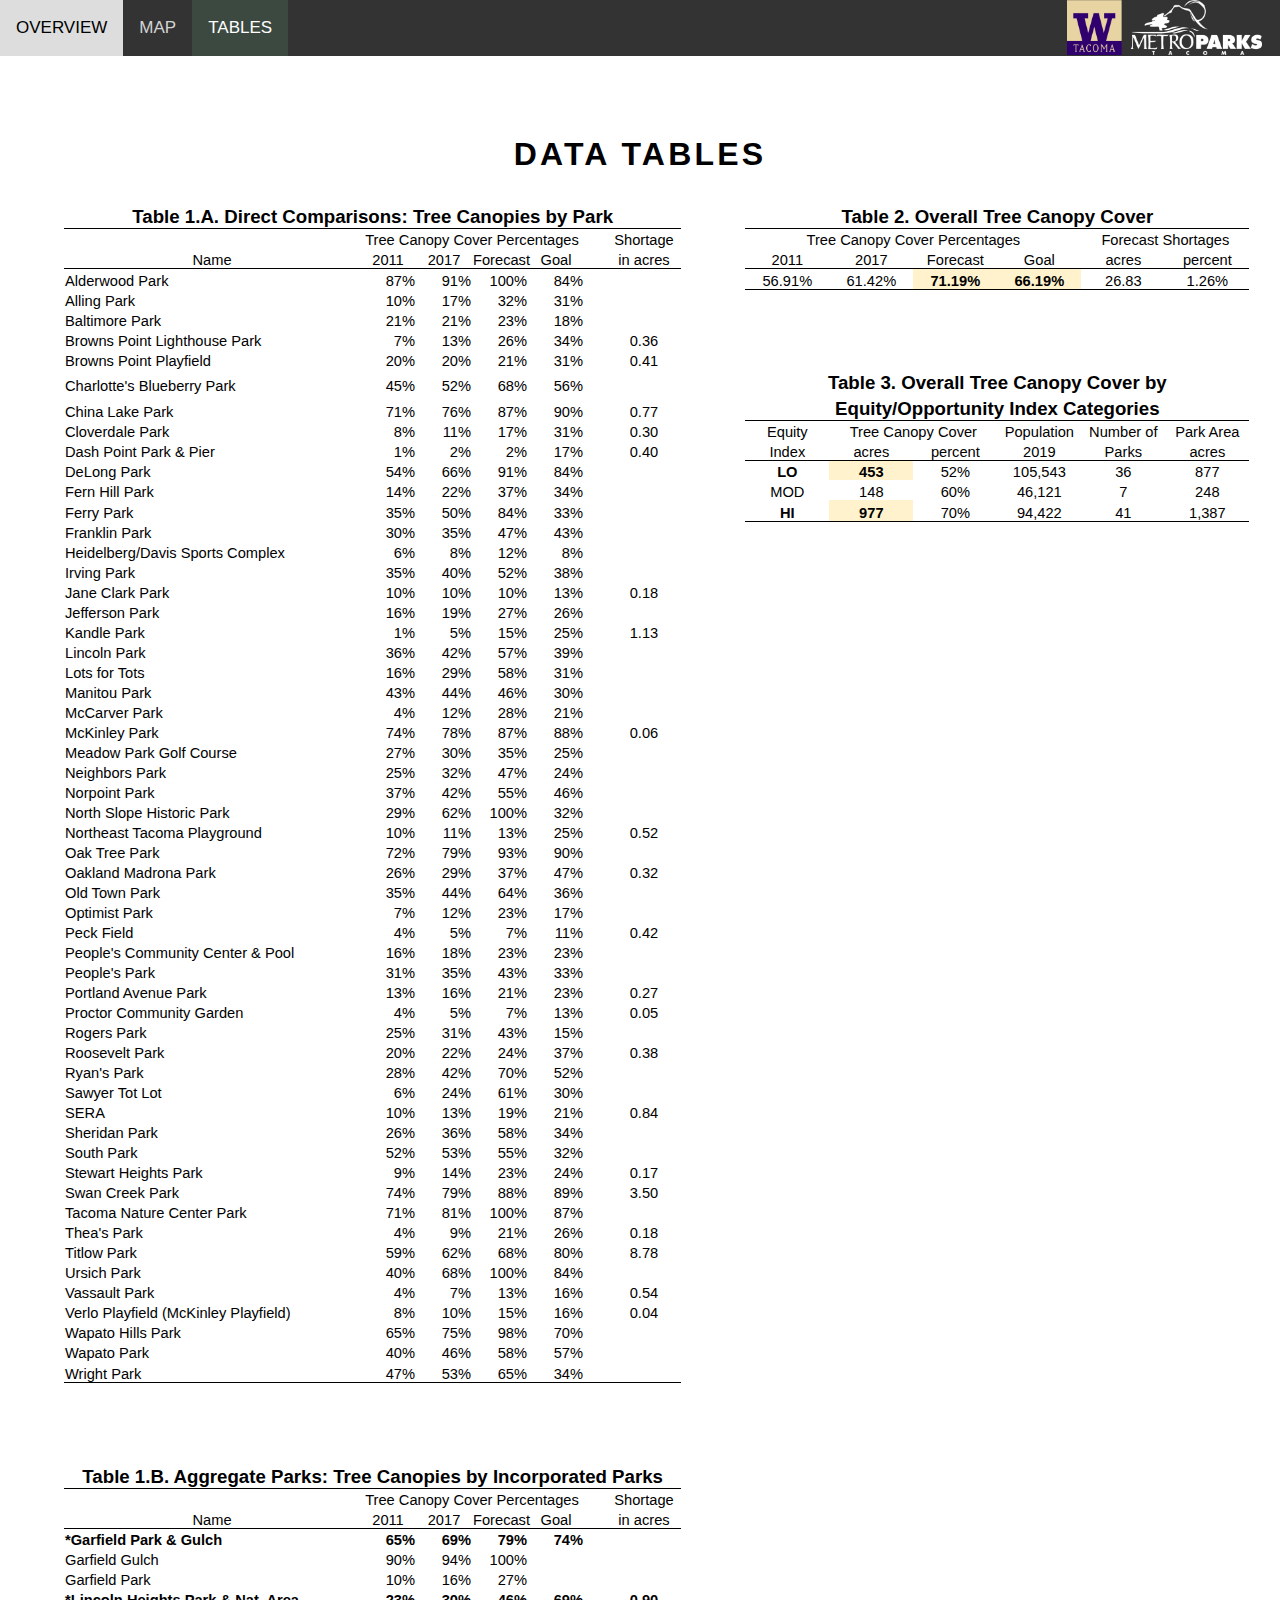
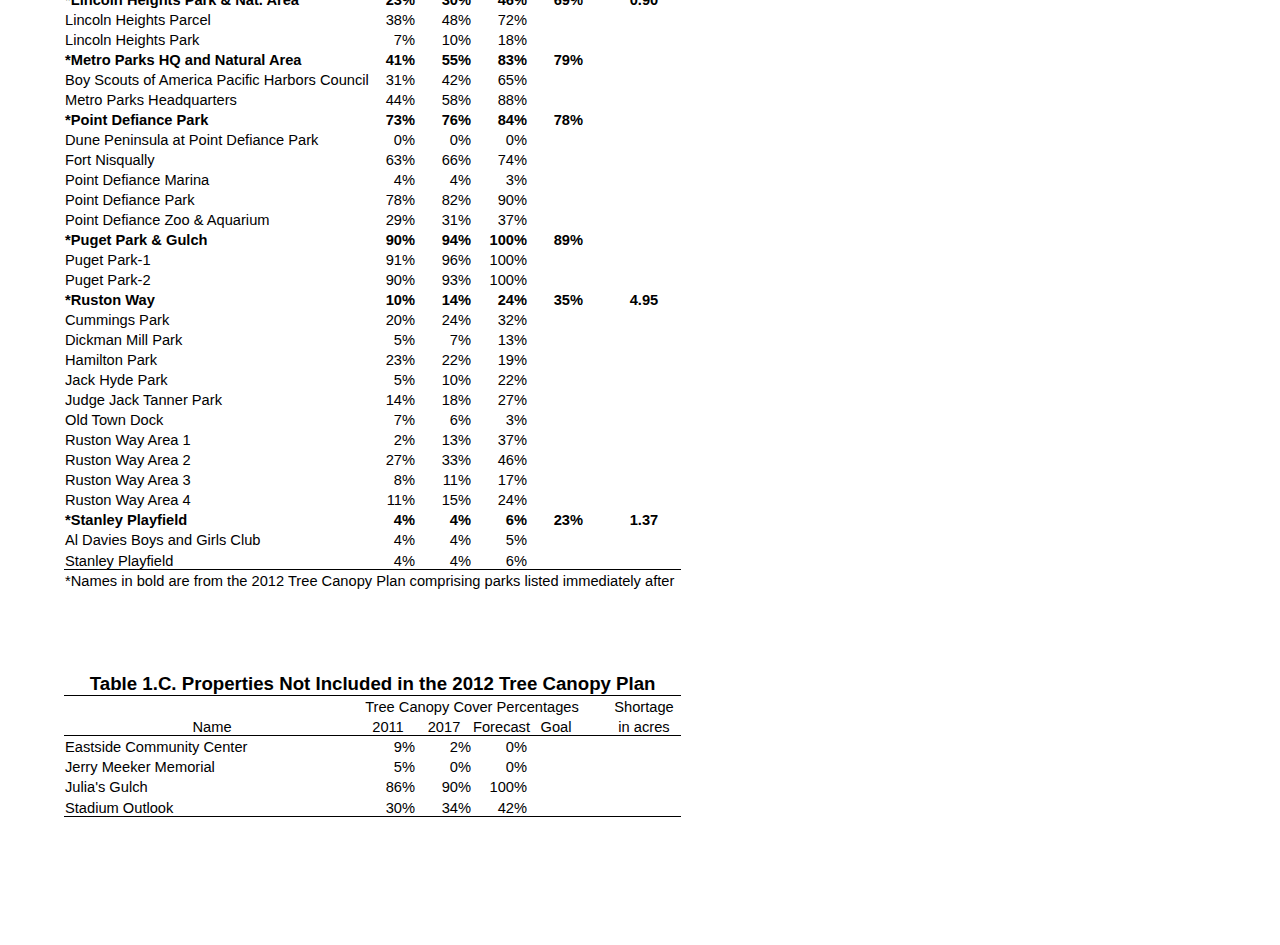
==== commit 1c3b991c: "Update tables.htm" ====
--- a/tables.htm
+++ b/tables.htm
@@ -7,12 +7,18 @@
 <meta name=ProgId content=Excel.Sheet>
 <meta name=Generator content="Microsoft Excel 15">
 <link rel=File-List href="tables_files/filelist.xml">
-<!-- For topnave styling -->
+<!-- For topnav styling -->
 <link rel="stylesheet" href="styles.css" type="text/css"/>
 
 <style id="MPT_Tree_Canopy_2017_23294_Styles"><!--table
+
 	{mso-displayed-decimal-separator:"\.";
 	mso-displayed-thousand-separator:"\,";}
+
+body {
+	background-color:#ffffff;
+}
+
 .xl1523294
 	{padding-top:1px;
 	padding-right:1px;
@@ -1081,9 +1087,6 @@
 
 <div id="MPT_Tree_Canopy_2017_23294" align=center x:publishsource="Excel">
 
-<h1 style='color:black;font-family:Calibri;font-size:14.0pt;font-weight:800;
-font-style:normal'>Tables:�Tree�Canopy�Update</h1>
-
 <table border=0 cellpadding=0 cellspacing=0 width=1185 style='border-collapse:
  collapse;table-layout:fixed;width:889pt'>
  <col class=xl6423294 width=296 style='mso-width-source:userset;mso-width-alt:
@@ -2839,5 +2842,3 @@
 </body>
 
 </html>
-
-
